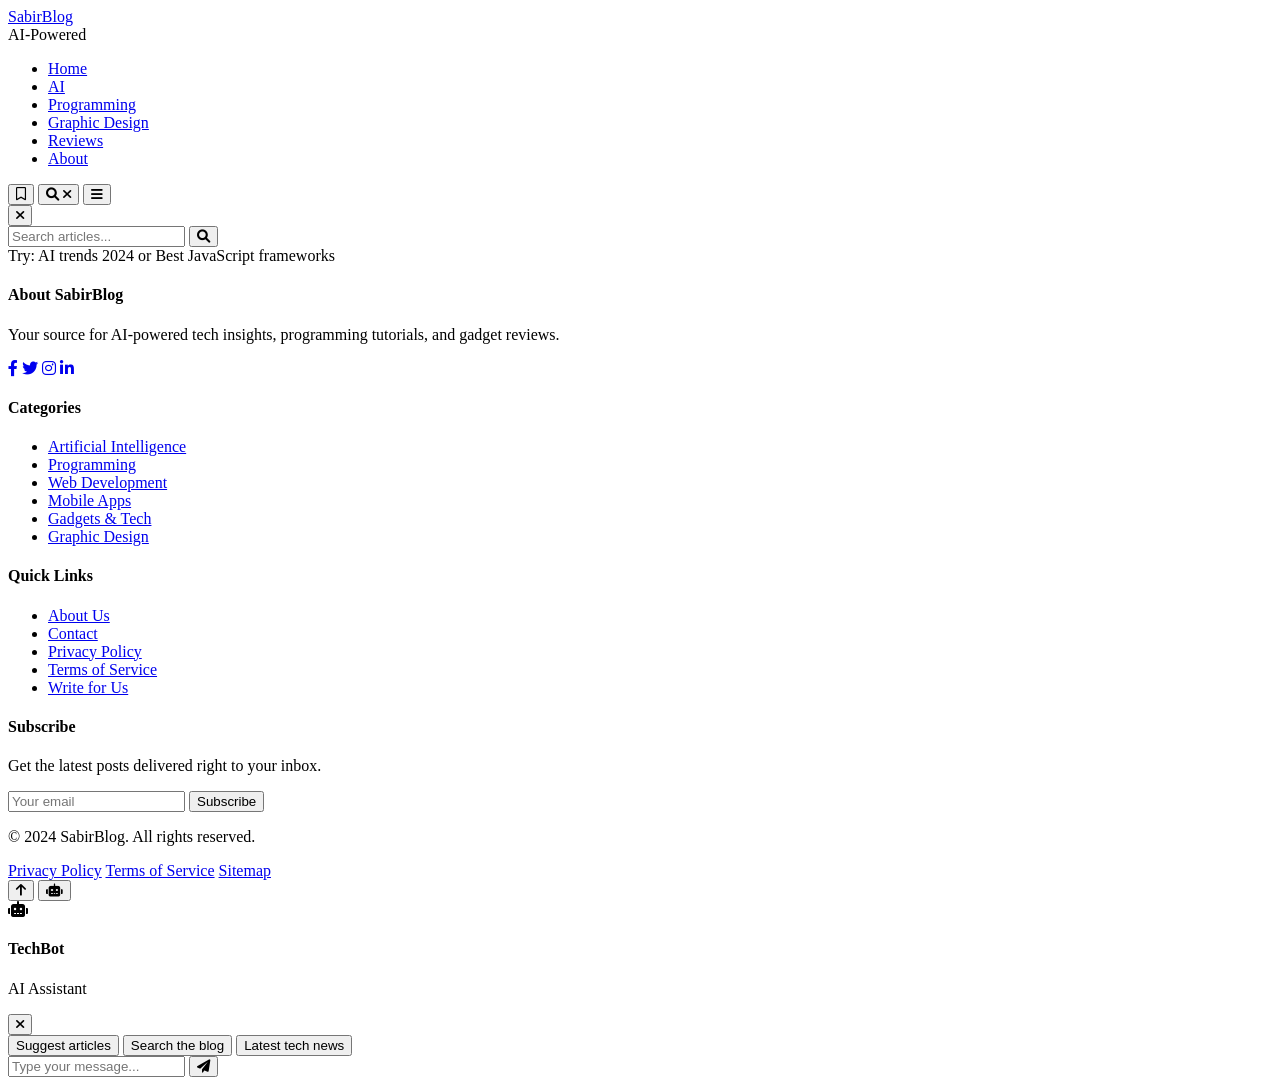
==== index.html @ 84fd4326 "Add files via upload" ====
<!DOCTYPE html>
<html lang="en">
<head>
    <meta charset="UTF-8">
    <meta name="viewport" content="width=device-width, initial-scale=1.0">
    <title>SabirBlog</title>
    <link rel="stylesheet" href="https://cdnjs.cloudflare.com/ajax/libs/font-awesome/6.0.0-beta3/css/all.min.css">
    <link rel="stylesheet" href="css/styles.css">
  <link rel="icon" type="image/x-icon" href="images/ai_image.png">
</head>
<body>
    <header class="header">
        <div class="container">
            <div class="logo-wrapper"> <!-- Container for blur effect -->
  <div class="logo">
    <a href="#home">SabirBlog</a>
    <div class="ai-badge">AI-Powered</div>
  </div>
</div>
            <nav class="main-nav">
                <ul>
                    <li><a href="#home" class="active">Home</a></li>
                    <li><a href="#category/AI">AI</a></li>
                    <li><a href="#category/Programming">Programming</a></li>
                    <li><a href="#category/Graphic Design">Graphic Design</a></li>
                    <li><a href="#category/Reviews">Reviews</a></li>
                    <li><a href="#about">About</a></li>
                </ul>
            </nav>
             <div class="header-actions">
                <button class="save-btn-header" aria-label="Saved Articles"><i class="far fa-bookmark"></i></button>
                <button class="search-btn" aria-label="Search">
                    <i class="fas fa-search icon-search"></i>
                    <i class="fas fa-times icon-close"></i>
                </button>
                <button class="menu-toggle" aria-label="Toggle menu"><i class="fas fa-bars"></i></button>
            </div>
        </div>
    </header>

    <div class="search-overlay">
        <button class="close-search" aria-label="Close search"><i class="fas fa-times"></i></button>
        <div class="container">
            <form class="search-form">
                <input type="text" placeholder="Search articles..." aria-label="Search articles">
                <button type="submit" aria-label="Submit search"><i class="fas fa-search"></i></button>
            </form>
            <div class="search-suggestions">
                Try: <span>AI trends 2024</span> or <span>Best JavaScript frameworks</span>
            </div>
            <div class="search-results-grid"></div>
        </div>
    </div>

    <main id="main-content">
        <!-- Dynamic content will be injected here -->
    </main>

    <footer class="footer">
        <div class="container">
            <div class="footer-grid">
                <div class="footer-col">
                    <h4>About SabirBlog</h4>
                    <p>Your source for AI-powered tech insights, programming tutorials, and gadget reviews.</p>
                    <div class="footer-social">
                        <a href="#" aria-label="Facebook"><i class="fab fa-facebook-f"></i></a>
                        <a href="#" aria-label="Twitter"><i class="fab fa-twitter"></i></a>
                        <a href="#" aria-label="Instagram"><i class="fab fa-instagram"></i></a>
                        <a href="#" aria-label="LinkedIn"><i class="fab fa-linkedin-in"></i></a>
                    </div>
                </div>
                <div class="footer-col">
                    <h4>Categories</h4>
                    <ul>
                        <li><a href="#category/Artificial Intelligence">Artificial Intelligence</a></li>
                        <li><a href="#category/Programming">Programming</a></li>
                        <li><a href="#category/Web Development">Web Development</a></li>
                        <li><a href="#category/Mobile Apps">Mobile Apps</a></li>
                        <li><a href="#category/Gadgets & Tech">Gadgets & Tech</a></li>
                        <li><a href="#category/Graphic Design">Graphic Design</a></li>
                    </ul>
                </div>
                <div class="footer-col">
                    <h4>Quick Links</h4>
                    <ul>
                        <li><a href="#about">About Us</a></li>
                        <li><a href="#contact">Contact</a></li>
                        <li><a href="#privacy">Privacy Policy</a></li>
                        <li><a href="#terms">Terms of Service</a></li>
                        <li><a href="#write">Write for Us</a></li>
                    </ul>
                </div>
                <div class="footer-col">
                    <h4>Subscribe</h4>
                    <p>Get the latest posts delivered right to your inbox.</p>
                    <form class="footer-newsletter">
                        <input type="email" placeholder="Your email" aria-label="Email for newsletter">
                        <button type="submit">Subscribe</button>
                    </form>
                </div>
            </div>
            <div class="footer-bottom">
                <p>&copy; 2024 SabirBlog. All rights reserved.</p>
                <div class="footer-links">
                    <a href="#privacy">Privacy Policy</a>
                    <a href="#terms">Terms of Service</a>
                    <a href="#sitemap">Sitemap</a>
                </div>
            </div>
        </div>
    </footer>

    <button class="scroll-top" aria-label="Scroll to top"><i class="fas fa-arrow-up"></i></button>

       <button class="chatbot-toggle" aria-label="Toggle chatbot">
        <i class="fas fa-robot"></i>
    </button>
    <div class="chatbot-widget">
        <div class="chatbot-header">
            <div class="chatbot-avatar"><i class="fas fa-robot"></i></div>
            <div class="chatbot-info">
                <h4>TechBot</h4>
                <p>AI Assistant</p>
            </div>
            <button class="chatbot-close" aria-label="Close chatbot">
                <i class="fas fa-times"></i>
            </button>
        </div>
        <div class="chatbot-messages"></div>
        <div class="quick-replies">
            <button class="quick-reply">Suggest articles</button>
            <button class="quick-reply">Search the blog</button>
            <button class="quick-reply">Latest tech news</button>
        </div>
        <div class="chatbot-input">
            <input type="text" placeholder="Type your message..." aria-label="Chatbot input">
            <button class="send-btn" aria-label="Send message">
                <i class="fas fa-paper-plane"></i>
            </button>
        </div>
    </div>

    <script src="js/chatbot.js"></script>
    <script src="js/posts.js"></script>
    <script src="js/regular.js"></script>
    <script src="js/script.js"></script>
    <script src="js/homepage.js"></script>
    <script src="js/homepage.js"></script>

</body>
</html>
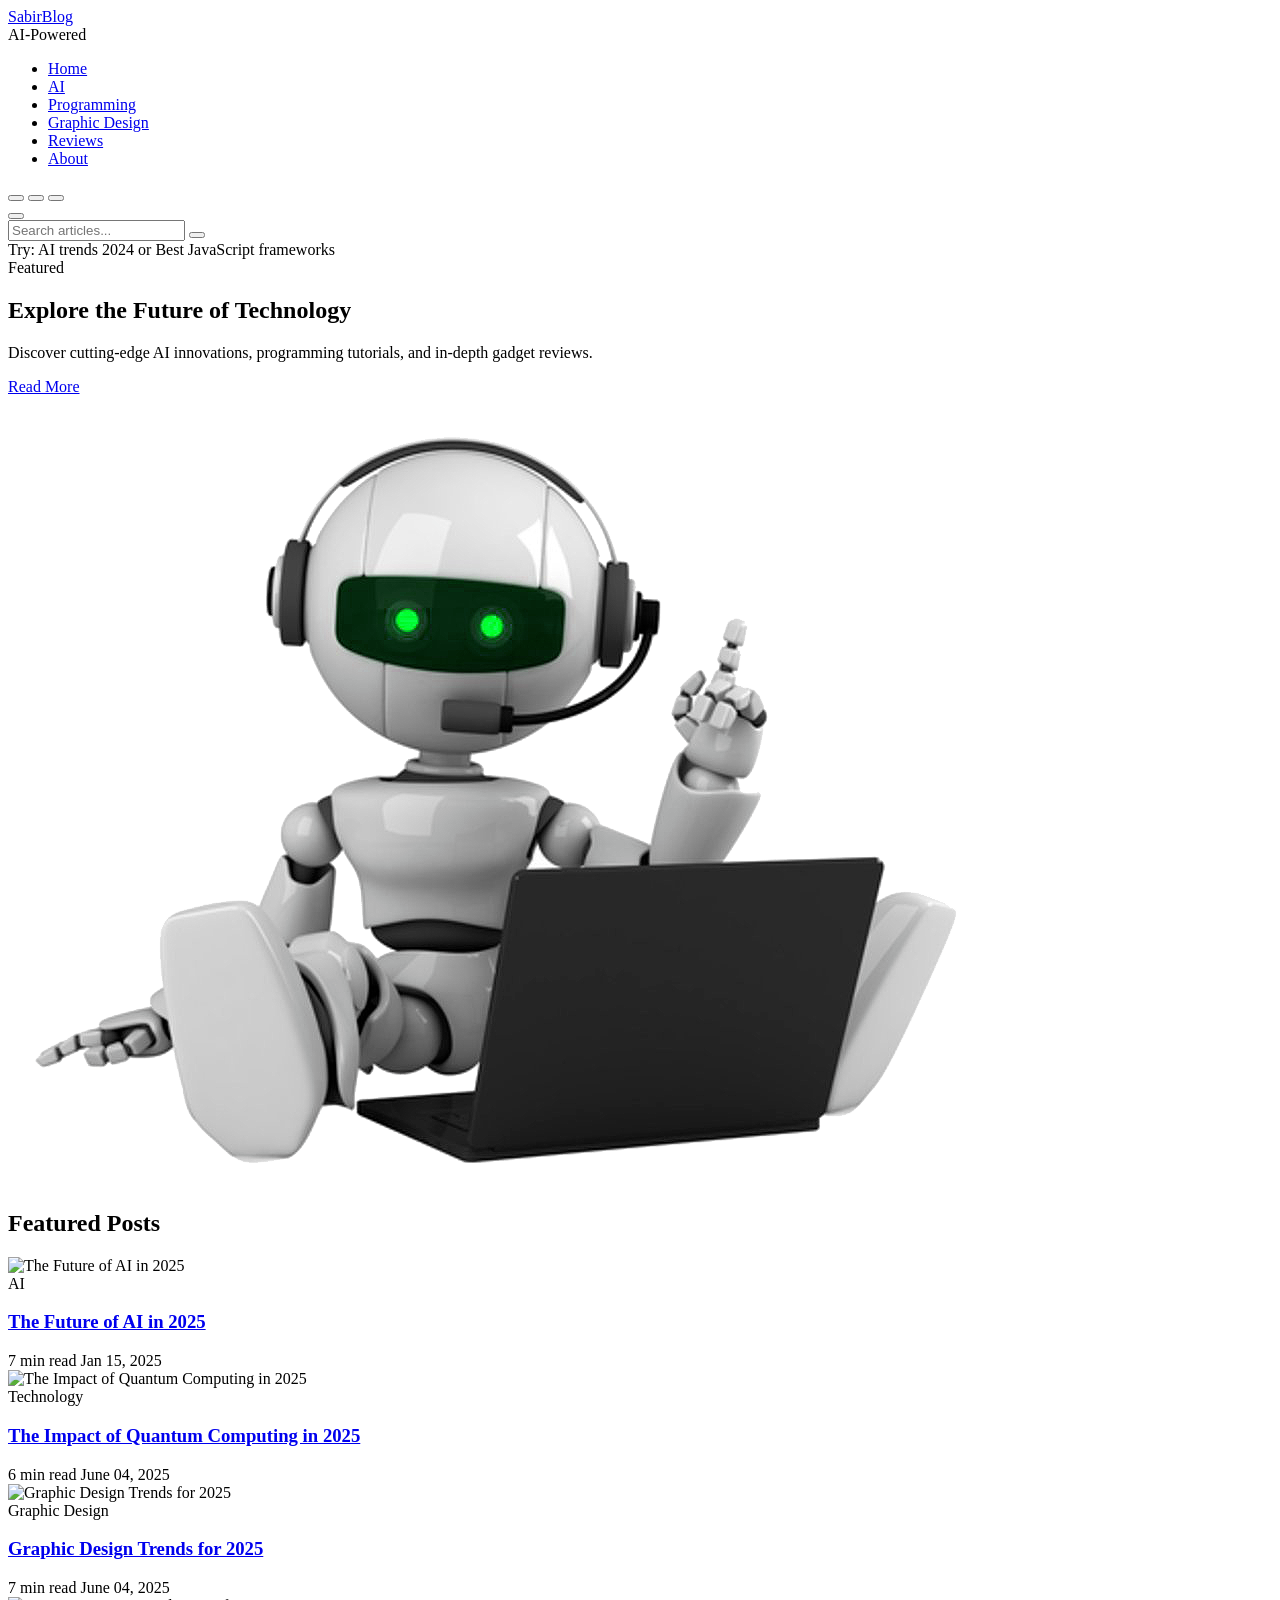
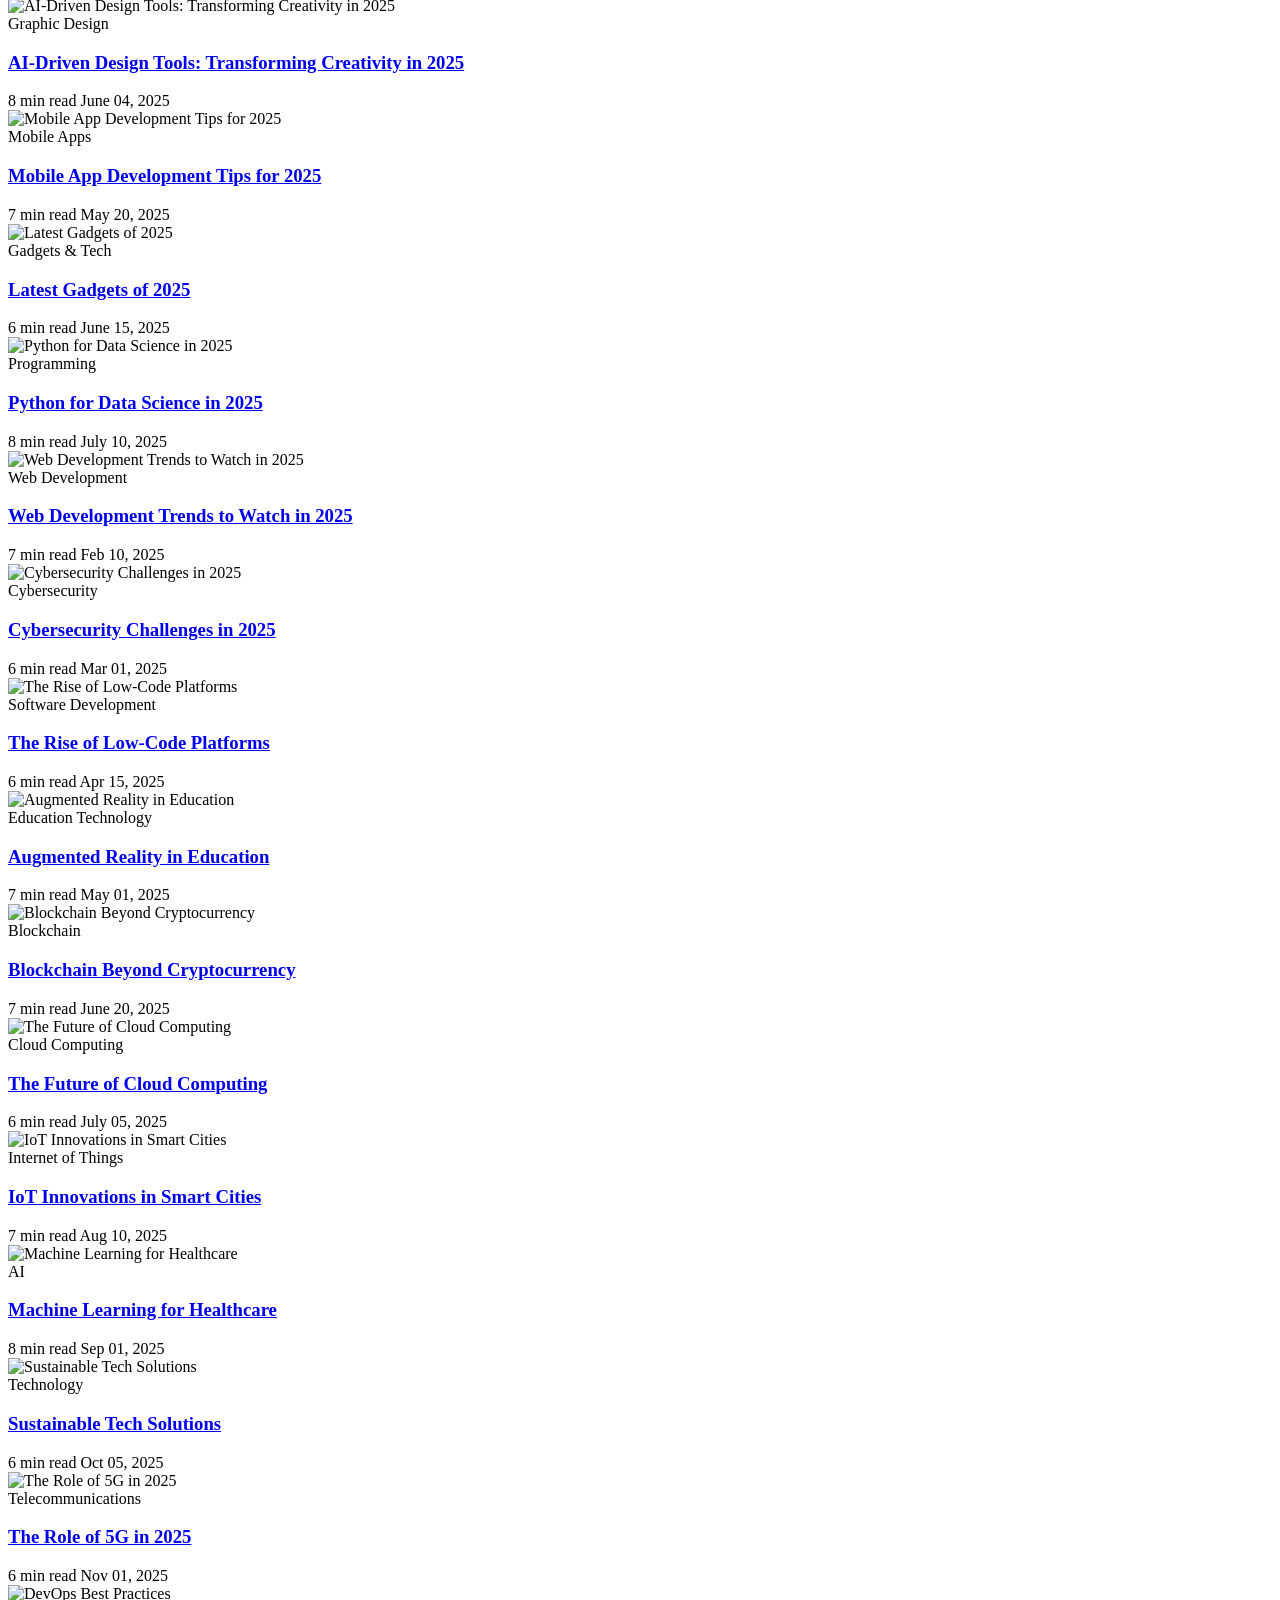
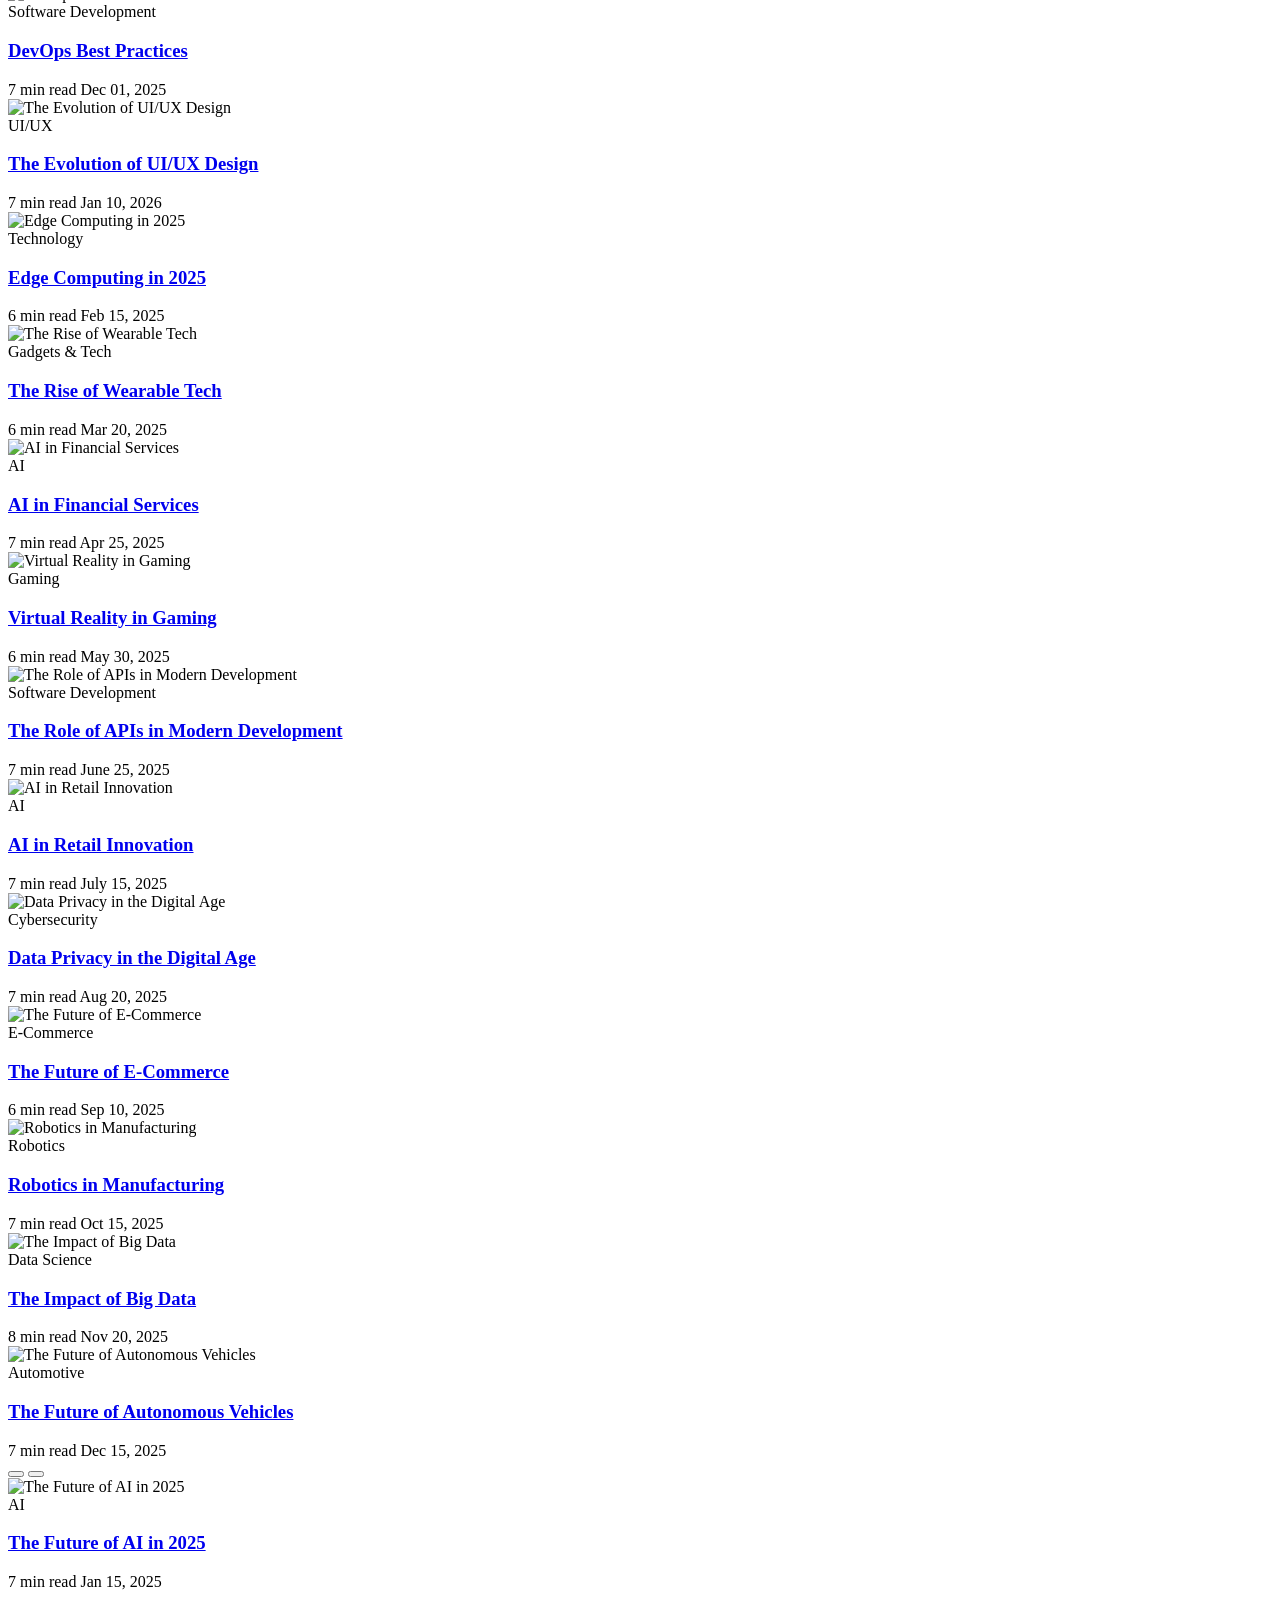
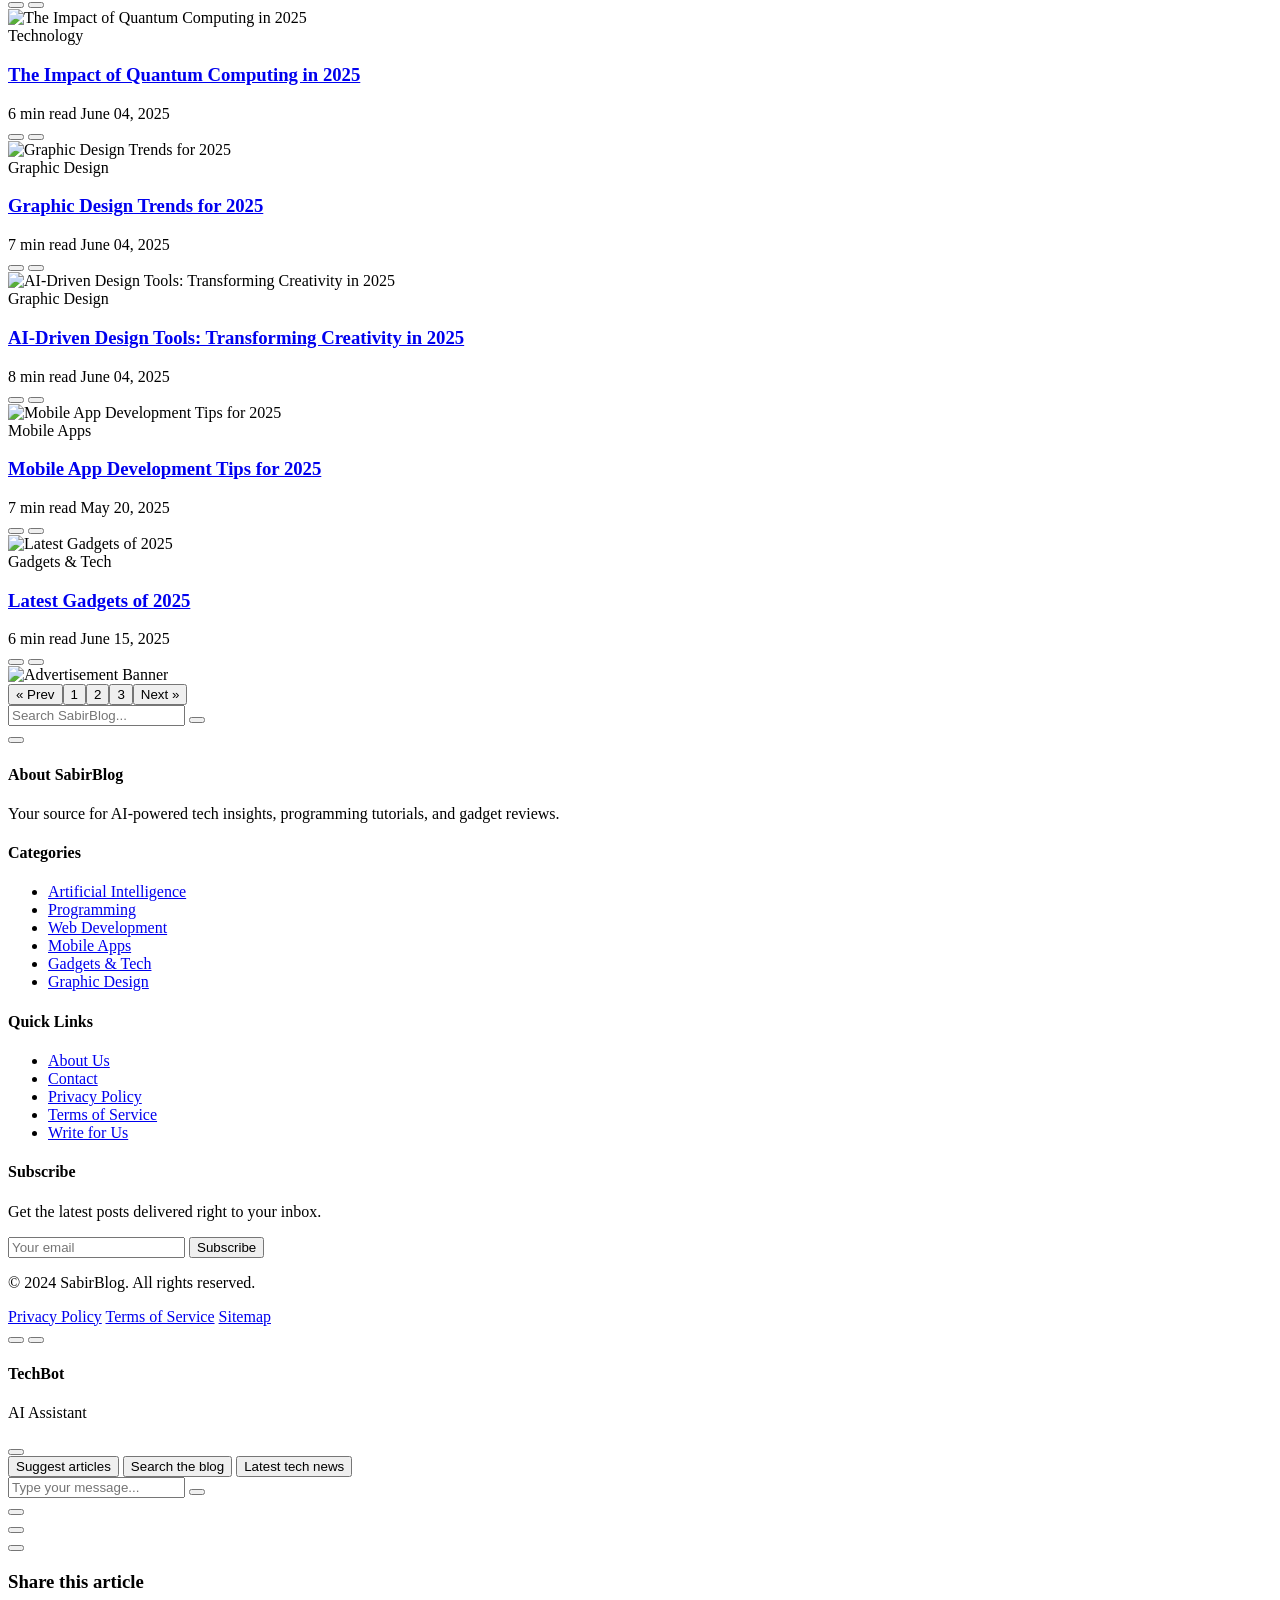
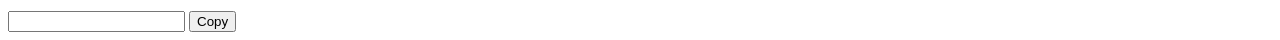
==== commit 38e77c4d: "Add files via upload" ====
--- a/index.html
+++ b/index.html
@@ -1,151 +1,177 @@
 <!DOCTYPE html>
 <html lang="en">
 <head>
-    <meta charset="UTF-8">
+  <meta charset="UTF-8">
     <meta name="viewport" content="width=device-width, initial-scale=1.0">
+    <meta name="description" content="SabirBlog offers AI-powered tech insights, programming tutorials, and gadget reviews.">
+    <meta name="keywords" content="AI, programming, tech, tutorials, reviews">
+    <meta property="og:title" content="SabirBlog - Tech Insights & Tutorials">
+    <meta property="og:description" content="Explore cutting-edge AI innovations, programming tutorials, and in-depth gadget reviews.">
+    <meta property="og:type" content="website">
+    <meta property="og:url" content="https://sabirblog.com">
+    <meta property="og:image" content="/images/ai_image.png">
     <title>SabirBlog</title>
-    <link rel="stylesheet" href="https://cdnjs.cloudflare.com/ajax/libs/font-awesome/6.0.0-beta3/css/all.min.css">
-    <link rel="stylesheet" href="css/styles.css">
-  <link rel="icon" type="image/x-icon" href="images/ai_image.png">
+    <link rel="preload" href="/styles.css" as="style">
+    <link rel="preload" href="/script.js" as="script">
+    <link rel="preload" href="/chatbot.js" as="script">
+    <link rel="stylesheet" href="/styles.css">
+    <link rel="icon" href="/favicon.ico" type="image/x-icon">
+    <link rel="manifest" href="/manifest.json">
+    <script src="https://kit.fontawesome.com/64d58efce2.js" crossorigin="anonymous" defer></script>
+    <script src="https://cdn.jsdelivr.net/npm/fuse.js@6.6.2"></script>
+    <script src="https://cdn.jsdelivr.net/npm/dompurify@3.1.6/dist/purify.min.js"></script>
+  <link rel="stylesheet" href="css/styles.css" />
+  <link rel="icon" type="image/x-icon" href="images/ai_image.png" />
 </head>
 <body>
-    <header class="header">
-        <div class="container">
-            <div class="logo-wrapper"> <!-- Container for blur effect -->
-  <div class="logo">
-    <a href="#home">SabirBlog</a>
-    <div class="ai-badge">AI-Powered</div>
+  <header class="header">
+    <div class="container">
+      <div class="logo-wrapper">
+        <div class="logo">
+          <a href="#home">SabirBlog</a>
+          <div class="ai-badge">AI-Powered</div>
+        </div>
+      </div>
+      <nav class="main-nav">
+        <ul>
+          <li><a href="#home" class="active">Home</a></li>
+          <li><a href="#category/AI">AI</a></li>
+          <li><a href="#category/Programming">Programming</a></li>
+          <li><a href="#category/Graphic Design">Graphic Design</a></li>
+          <li><a href="#category/Reviews">Reviews</a></li>
+          <li><a href="#about">About</a></li>
+        </ul>
+      </nav>
+      <div class="header-actions">
+        <button class="save-btn-header" aria-label="Saved Articles">
+          <i class="far fa-bookmark"></i>
+        </button>
+        <button class="search-btn" aria-label="Search">
+          <i class="fas fa-search icon-search"></i>
+          <i class="fas fa-times icon-close"></i>
+        </button>
+        <button class="menu-toggle" aria-label="Toggle menu">
+          <i class="fas fa-bars"></i>
+        </button>
+      </div>
+    </div>
+  </header>
+
+  <div class="search-overlay">
+    <button class="close-search" aria-label="Close search">
+      <i class="fas fa-times"></i>
+    </button>
+    <div class="container">
+      <form class="search-form">
+        <input type="text" placeholder="Search articles..." aria-label="Search articles" />
+        <button type="submit" aria-label="Submit search">
+          <i class="fas fa-search"></i>
+        </button>
+      </form>
+      <div class="search-suggestions">
+        Try: <span>AI trends 2024</span> or <span>Best JavaScript frameworks</span>
+      </div>
+      <div class="search-results-grid"></div>
+    </div>
   </div>
-</div>
-            <nav class="main-nav">
-                <ul>
-                    <li><a href="#home" class="active">Home</a></li>
-                    <li><a href="#category/AI">AI</a></li>
-                    <li><a href="#category/Programming">Programming</a></li>
-                    <li><a href="#category/Graphic Design">Graphic Design</a></li>
-                    <li><a href="#category/Reviews">Reviews</a></li>
-                    <li><a href="#about">About</a></li>
-                </ul>
-            </nav>
-             <div class="header-actions">
-                <button class="save-btn-header" aria-label="Saved Articles"><i class="far fa-bookmark"></i></button>
-                <button class="search-btn" aria-label="Search">
-                    <i class="fas fa-search icon-search"></i>
-                    <i class="fas fa-times icon-close"></i>
-                </button>
-                <button class="menu-toggle" aria-label="Toggle menu"><i class="fas fa-bars"></i></button>
-            </div>
+
+  <main id="main-content">
+    <!-- Dynamic content will be injected here -->
+  </main>
+
+  <footer class="footer">
+    <div class="container">
+      <div class="footer-grid">
+        <div class="footer-col">
+          <h4>About SabirBlog</h4>
+          <p>
+            Your source for AI-powered tech insights, programming tutorials, and gadget reviews.
+          </p>
+          <div class="footer-social">
+            <a href="#" aria-label="Facebook"><i class="fab fa-facebook-f"></i></a>
+            <a href="#" aria-label="Twitter"><i class="fab fa-twitter"></i></a>
+            <a href="#" aria-label="Instagram"><i class="fab fa-instagram"></i></a>
+            <a href="#" aria-label="LinkedIn"><i class="fab fa-linkedin-in"></i></a>
+          </div>
         </div>
-    </header>
+        <div class="footer-col">
+          <h4>Categories</h4>
+          <ul>
+            <li><a href="#category/Artificial Intelligence">Artificial Intelligence</a></li>
+            <li><a href="#category/Programming">Programming</a></li>
+            <li><a href="#category/Web Development">Web Development</a></li>
+            <li><a href="#category/Mobile Apps">Mobile Apps</a></li>
+            <li><a href="#category/Gadgets & Tech">Gadgets & Tech</a></li>
+            <li><a href="#category/Graphic Design">Graphic Design</a></li>
+          </ul>
+        </div>
+        <div class="footer-col">
+          <h4>Quick Links</h4>
+          <ul>
+            <li><a href="#about">About Us</a></li>
+            <li><a href="#contact">Contact</a></li>
+            <li><a href="#privacy">Privacy Policy</a></li>
+            <li><a href="#terms">Terms of Service</a></li>
+            <li><a href="#write">Write for Us</a></li>
+          </ul>
+        </div>
+        <div class="footer-col">
+          <h4>Subscribe</h4>
+          <p>Get the latest posts delivered right to your inbox.</p>
+          <form class="footer-newsletter">
+            <input type="email" placeholder="Your email" aria-label="Email for newsletter" />
+            <button type="submit">Subscribe</button>
+          </form>
+        </div>
+      </div>
+      <div class="footer-bottom">
+        <p>&copy; 2024 SabirBlog. All rights reserved.</p>
+        <div class="footer-links">
+          <a href="#privacy">Privacy Policy</a>
+          <a href="#terms">Terms of Service</a>
+          <a href="#sitemap">Sitemap</a>
+        </div>
+      </div>
+    </div>
+  </footer>
 
-    <div class="search-overlay">
-        <button class="close-search" aria-label="Close search"><i class="fas fa-times"></i></button>
-        <div class="container">
-            <form class="search-form">
-                <input type="text" placeholder="Search articles..." aria-label="Search articles">
-                <button type="submit" aria-label="Submit search"><i class="fas fa-search"></i></button>
-            </form>
-            <div class="search-suggestions">
-                Try: <span>AI trends 2024</span> or <span>Best JavaScript frameworks</span>
-            </div>
-            <div class="search-results-grid"></div>
-        </div>
+  <button class="scroll-top" aria-label="Scroll to top">
+    <i class="fas fa-arrow-up"></i>
+  </button>
+
+  <button class="chatbot-toggle" aria-label="Toggle chatbot">
+    <i class="fas fa-robot"></i>
+  </button>
+
+  <div class="chatbot-widget">
+    <div class="chatbot-header">
+      <div class="chatbot-avatar"><i class="fas fa-robot"></i></div>
+      <div class="chatbot-info">
+        <h4>TechBot</h4>
+        <p>AI Assistant</p>
+      </div>
+      <button class="chatbot-close" aria-label="Close chatbot">
+        <i class="fas fa-times"></i>
+      </button>
     </div>
-
-    <main id="main-content">
-        <!-- Dynamic content will be injected here -->
-    </main>
-
-    <footer class="footer">
-        <div class="container">
-            <div class="footer-grid">
-                <div class="footer-col">
-                    <h4>About SabirBlog</h4>
-                    <p>Your source for AI-powered tech insights, programming tutorials, and gadget reviews.</p>
-                    <div class="footer-social">
-                        <a href="#" aria-label="Facebook"><i class="fab fa-facebook-f"></i></a>
-                        <a href="#" aria-label="Twitter"><i class="fab fa-twitter"></i></a>
-                        <a href="#" aria-label="Instagram"><i class="fab fa-instagram"></i></a>
-                        <a href="#" aria-label="LinkedIn"><i class="fab fa-linkedin-in"></i></a>
-                    </div>
-                </div>
-                <div class="footer-col">
-                    <h4>Categories</h4>
-                    <ul>
-                        <li><a href="#category/Artificial Intelligence">Artificial Intelligence</a></li>
-                        <li><a href="#category/Programming">Programming</a></li>
-                        <li><a href="#category/Web Development">Web Development</a></li>
-                        <li><a href="#category/Mobile Apps">Mobile Apps</a></li>
-                        <li><a href="#category/Gadgets & Tech">Gadgets & Tech</a></li>
-                        <li><a href="#category/Graphic Design">Graphic Design</a></li>
-                    </ul>
-                </div>
-                <div class="footer-col">
-                    <h4>Quick Links</h4>
-                    <ul>
-                        <li><a href="#about">About Us</a></li>
-                        <li><a href="#contact">Contact</a></li>
-                        <li><a href="#privacy">Privacy Policy</a></li>
-                        <li><a href="#terms">Terms of Service</a></li>
-                        <li><a href="#write">Write for Us</a></li>
-                    </ul>
-                </div>
-                <div class="footer-col">
-                    <h4>Subscribe</h4>
-                    <p>Get the latest posts delivered right to your inbox.</p>
-                    <form class="footer-newsletter">
-                        <input type="email" placeholder="Your email" aria-label="Email for newsletter">
-                        <button type="submit">Subscribe</button>
-                    </form>
-                </div>
-            </div>
-            <div class="footer-bottom">
-                <p>&copy; 2024 SabirBlog. All rights reserved.</p>
-                <div class="footer-links">
-                    <a href="#privacy">Privacy Policy</a>
-                    <a href="#terms">Terms of Service</a>
-                    <a href="#sitemap">Sitemap</a>
-                </div>
-            </div>
-        </div>
-    </footer>
-
-    <button class="scroll-top" aria-label="Scroll to top"><i class="fas fa-arrow-up"></i></button>
-
-       <button class="chatbot-toggle" aria-label="Toggle chatbot">
-        <i class="fas fa-robot"></i>
-    </button>
-    <div class="chatbot-widget">
-        <div class="chatbot-header">
-            <div class="chatbot-avatar"><i class="fas fa-robot"></i></div>
-            <div class="chatbot-info">
-                <h4>TechBot</h4>
-                <p>AI Assistant</p>
-            </div>
-            <button class="chatbot-close" aria-label="Close chatbot">
-                <i class="fas fa-times"></i>
-            </button>
-        </div>
-        <div class="chatbot-messages"></div>
-        <div class="quick-replies">
-            <button class="quick-reply">Suggest articles</button>
-            <button class="quick-reply">Search the blog</button>
-            <button class="quick-reply">Latest tech news</button>
-        </div>
-        <div class="chatbot-input">
-            <input type="text" placeholder="Type your message..." aria-label="Chatbot input">
-            <button class="send-btn" aria-label="Send message">
-                <i class="fas fa-paper-plane"></i>
-            </button>
-        </div>
+    <div class="chatbot-messages"></div>
+    <div class="quick-replies">
+      <button class="quick-reply">Suggest articles</button>
+      <button class="quick-reply">Search the blog</button>
+      <button class="quick-reply">Latest tech news</button>
     </div>
-
-    <script src="js/chatbot.js"></script>
-    <script src="js/posts.js"></script>
-    <script src="js/regular.js"></script>
-    <script src="js/script.js"></script>
-    <script src="js/homepage.js"></script>
-    <script src="js/homepage.js"></script>
-
+    <div class="chatbot-input">
+      <input type="text" placeholder="Type your message..." aria-label="Chatbot input" />
+      <button class="send-btn" aria-label="Send message">
+        <i class="fas fa-paper-plane"></i>
+      </button>
+    </div>
+  </div>
+  <script src="https://kit.fontawesome.com/6726f858d4.js" crossorigin="anonymous"></script>
+  <script src="js/chatbot.js"></script>
+  <script src="js/posts.js"></script>
+  <script src="js/script.js"></script>
+  <script src="js/gesture.js"></script>
+  <div class="nav-backdrop"></div>
 </body>
-</html>+</html>
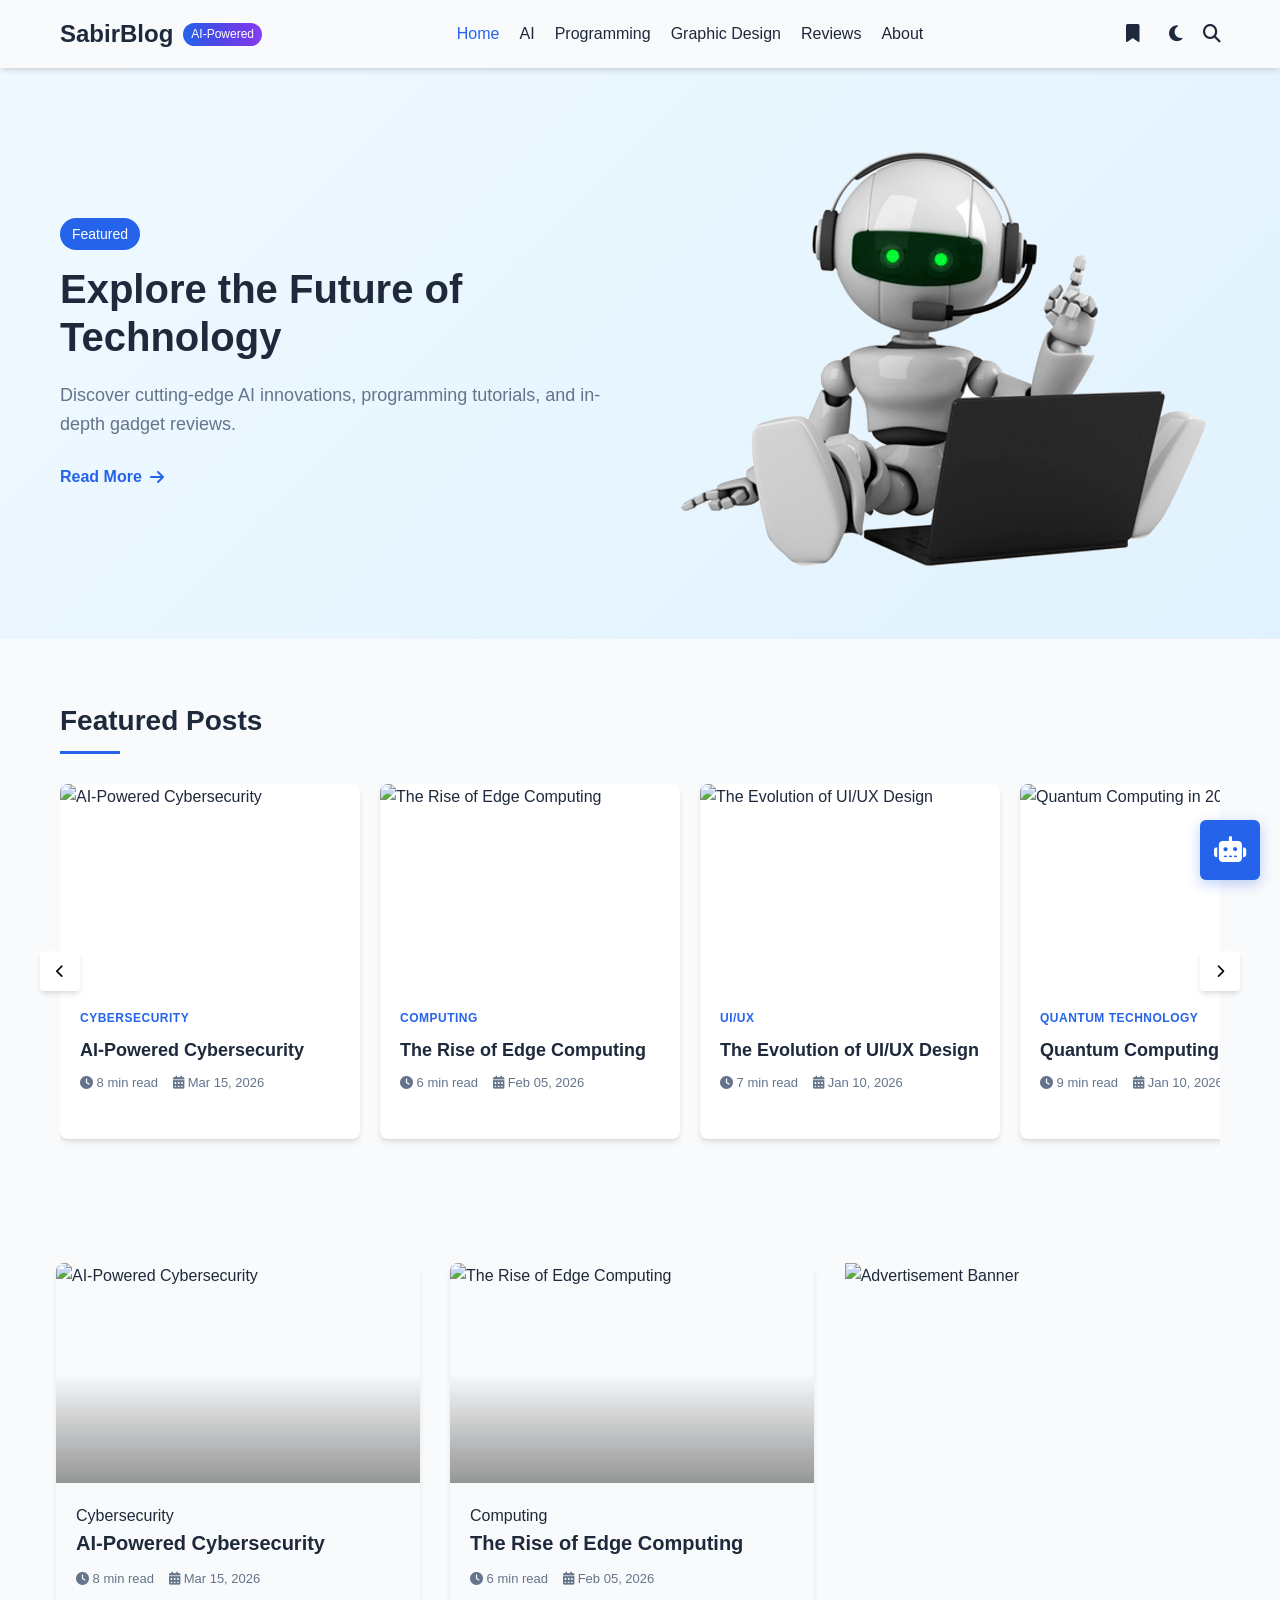
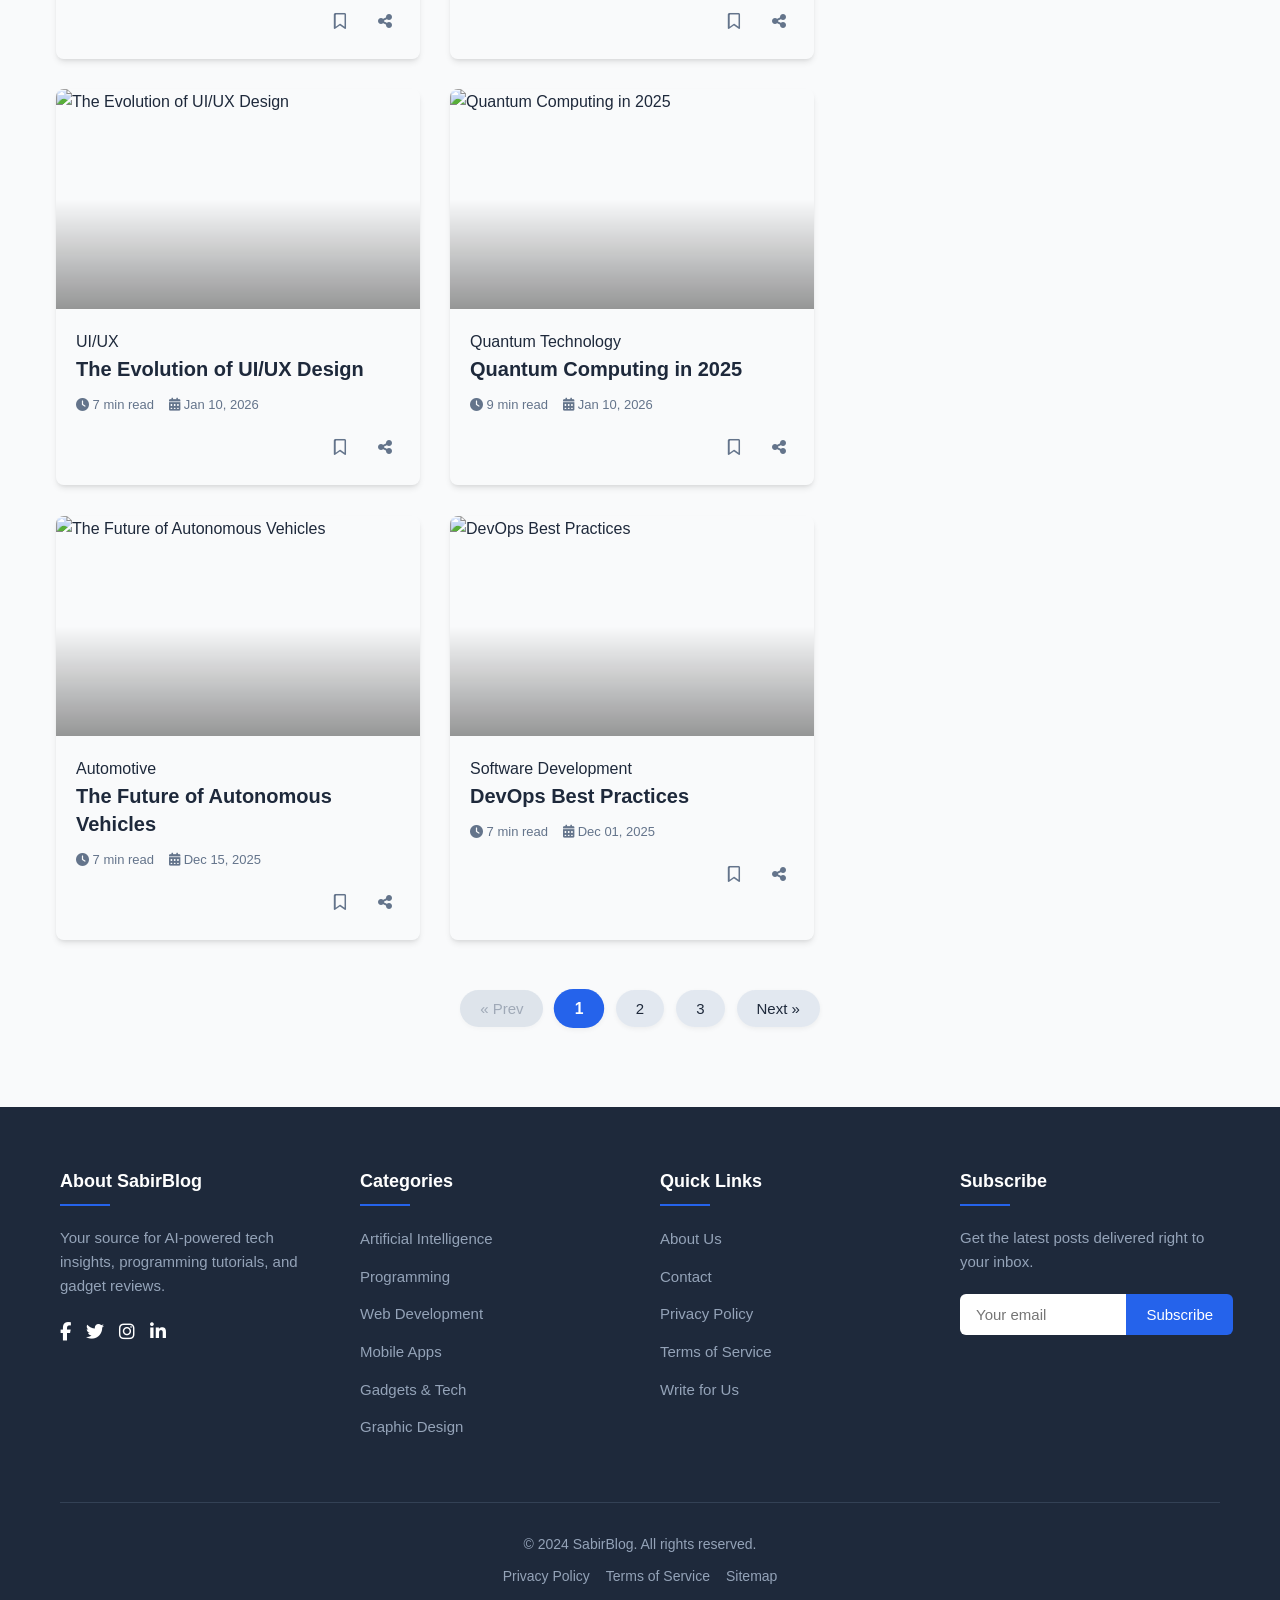
==== commit 597583ba: "Add files via upload" ====
--- a/index.html
+++ b/index.html
@@ -7,14 +7,14 @@
     <meta name="keywords" content="AI, programming, tech, tutorials, reviews">
     <meta property="og:title" content="SabirBlog - Tech Insights & Tutorials">
     <meta property="og:description" content="Explore cutting-edge AI innovations, programming tutorials, and in-depth gadget reviews.">
+      <link rel="stylesheet" href="https://cdnjs.cloudflare.com/ajax/libs/font-awesome/6.4.0/css/all.min.css">
     <meta property="og:type" content="website">
     <meta property="og:url" content="https://sabirblog.com">
     <meta property="og:image" content="/images/ai_image.png">
     <title>SabirBlog</title>
-    <link rel="preload" href="/styles.css" as="style">
-    <link rel="preload" href="/script.js" as="script">
-    <link rel="preload" href="/chatbot.js" as="script">
-    <link rel="stylesheet" href="/styles.css">
+    <link rel="preload" href="css/chatbot.css" as="script">
+    <link rel="preload" href="css/styles.css" as="script">
+    <link rel="stylesheet" href="css/dark-theme.css">
     <link rel="icon" href="/favicon.ico" type="image/x-icon">
     <link rel="manifest" href="/manifest.json">
     <script src="https://kit.fontawesome.com/64d58efce2.js" crossorigin="anonymous" defer></script>
@@ -43,18 +43,25 @@
         </ul>
       </nav>
       <div class="header-actions">
-        <button class="save-btn-header" aria-label="Saved Articles">
-          <i class="far fa-bookmark"></i>
-        </button>
-        <button class="search-btn" aria-label="Search">
-          <i class="fas fa-search icon-search"></i>
-          <i class="fas fa-times icon-close"></i>
-        </button>
-        <button class="menu-toggle" aria-label="Toggle menu">
-          <i class="fas fa-bars"></i>
-        </button>
-      </div>
-    </div>
+    <button class="save-btn-header" aria-label="Saved Articles">
+        <i class="fas fa-bookmark"></i>
+        <span class="save-badge" data-count="0"></span>
+    </button>
+    <head>
+<body>
+  <button class="theme-toggle" aria-label="Toggle Theme">
+    <i class="fas fa-moon dark-icon"></i>
+    <i class="fas fa-sun light-icon" style="display: none;"></i>
+  </button>
+    <button class="search-btn" aria-label="Search">
+        <i class="fas fa-search"></i>
+        <i class="fas fa-times"></i>
+    </button>
+    <button class="menu-toggle" aria-label="Menu">
+        <i class="fas fa-bars icon-menu"></i>
+        <i class="fas fa-times icon-close"></i>
+    </button>
+</div>
   </header>
 
   <div class="search-overlay">
@@ -169,9 +176,16 @@
   </div>
   <script src="https://kit.fontawesome.com/6726f858d4.js" crossorigin="anonymous"></script>
   <script src="js/chatbot.js"></script>
+  <script src="js/dark-theme.js"></script>
   <script src="js/posts.js"></script>
   <script src="js/script.js"></script>
-  <script src="js/gesture.js"></script>
+  <!-- <script src="js/overlays.js"></script> -->
+  <!-- <script src="js/gesture.js"></script>
+  <script src="js/"></script>
+  <script src="js/search.js"></script>
+  <script src="js/future-post.js"></script> -->
+
+
   <div class="nav-backdrop"></div>
 </body>
 </html>
--- a/css/styles.css
+++ b/css/styles.css
@@ -0,0 +1,2096 @@
+/* Base Styles */
+:root {
+    --primary-color: #2563eb;
+    --primary-hover: #1d4ed8;
+    --secondary-color: #4f46e5;
+    --dark-color: #1e293b;
+    --light-color: #f8fafc;
+    --gray-color: #64748b;
+    --light-gray: #e2e8f0;
+    --success-color: #10b981;
+    --warning-color: #f59e0b;
+    --danger-color: #ef4444;
+    --border-radius: 8px;
+    --box-shadow: 0 4px 6px -1px rgba(0, 0, 0, 0.1), 0 2px 4px -1px rgba(0, 0, 0, 0.06);
+    --transition: all 0.3s ease;
+}
+
+* {
+    margin: 0;
+    padding: 0;
+    box-sizing: border-box;
+}
+
+body {
+    font-family: 'Inter', -apple-system, BlinkMacSystemFont, 'Segoe UI', Roboto, Oxygen, Ubuntu, Cantarell, sans-serif;
+    line-height: 1.6;
+    color: var(--dark-color);
+    background-color: #f9fafb;
+}
+
+.container {
+    width: 100%;
+    max-width: 1200px;
+    margin: 0 auto;
+    padding: 0 20px;
+}
+
+a {
+    text-decoration: none;
+    color: inherit;
+}
+
+ul {
+    list-style: none;
+}
+
+img {
+    max-width: 100%;
+    height: auto;
+    display: block;
+}
+
+.btn {
+    display: inline-block;
+    padding: 10px 20px;
+    background-color: var(--primary-color);
+    color: white;
+    border: none;
+    border-radius: var(--border-radius);
+    cursor: pointer;
+    transition: var(--transition);
+    font-weight: 500;
+}
+
+.btn:hover {
+    background-color: var(--primary-hover);
+    transform: translateY(-2px);
+}
+
+/* Header Styles */
+.header {
+    background-color: var(--light-color);
+    box-shadow: var(--box-shadow);
+    position: sticky;
+    top: 0;
+    z-index: 10000;
+    padding: 15px 0;
+}
+
+.header .container {
+    display: flex;
+    justify-content: space-between;
+    align-items: center;
+}
+
+.logo {
+    display: flex;
+    align-items: center;
+    gap: 10px;
+}
+
+.logo a {
+    font-size: 24px;
+    font-weight: 700;
+    color: var(--dark-color);
+}
+
+.ai-badge {
+    background: linear-gradient(90deg, #2563EB, #4F46E5, #7C3AED, #A855F7, #bc30d8, #b946ef, #6546ef, #4649ef, #1e59b9, #2563EB);
+    background-size: 400% 100%;
+    color: white;
+    font-size: 12px;
+    padding: 2px 8px;
+    border-radius: 20px;
+    font-weight: 500;
+    animation: premiumFlow 30s cubic-bezier(0.25, 0.1, 0.25, 1) infinite;
+    user-select: none;
+}
+
+@keyframes premiumFlow {
+    0% { background-position: 0% 50%; }
+    50% { background-position: 200% 50%; }
+    100% { background-position: 0% 50%; }
+}
+
+.main-nav ul {
+    display: flex;
+    gap: 20px;
+    list-style: none;
+    margin: 0;
+    padding: 0;
+}
+
+.main-nav a {
+    font-weight: 500;
+    color: var(--dark-color);
+    text-decoration: none;
+    padding: 8px 0;
+    position: relative;
+    transition: color 0.25s ease;
+    font-size: 16px;
+}
+
+.main-nav a:hover,
+.main-nav a.active {
+    color: var(--primary-color);
+}
+
+.main-nav a::after {
+    content: '';
+    position: absolute;
+    bottom: 0;
+    left: 0;
+    height: 2px;
+    width: 100%;
+    background-color: transparent;
+    transition: background-color 0.25s ease;
+    border-radius: 1px;
+}
+
+.main-nav a:hover::after,
+.main-nav a.active::after {
+    background-color: var(--primary-motor);
+}
+
+.header-actions {
+    display: flex;
+    gap: 15px;
+    align-items: center;
+}
+
+.theme-toggle,
+.save-btn-header,
+.menu-toggle,
+.search-btn {
+    display: flex;
+    align-items: center;
+    justify-content: center;
+    background: none;
+    border: none;
+    font-size: 18px;
+    color: var(--dark-color);
+    cursor: pointer;
+    transition: color 0.25s ease, transform 0.2s ease;
+    padding: 6px;
+    border-radius: 4px;
+    position: relative;
+}
+
+.save-btn-header:hover,
+.menu-toggle:hover,
+.theme-toggle:hover,
+.search-btn:hover {
+    color: var(--primary-color);
+}
+
+.search-btn .fa-search,
+.search-btn .fa-times {
+    transition: opacity 0.3s ease, transform 0.3s ease;
+    position: absolute;
+}
+
+.search-btn .fa-search {
+    opacity: 1;
+    transform: rotate(0deg) scale(1);
+}
+
+.search-btn .fa-times {
+    opacity: 0;
+    transform: rotate(90deg) scale(0.6);
+}
+
+.search-btn.active .fa-search {
+    opacity: 0;
+    transform: rotate(-90deg) scale(0.6);
+}
+
+.search-btn.active .fa-times {
+    opacity: 1;
+    transform: rotate(0deg) scale(1);
+}
+
+/* Search Overlay Styles */
+.search-overlay {
+    position: fixed;
+    inset: 0;
+    background: linear-gradient(135deg, var(--light-color) 0%, #d4eeff 100%);
+    z-index: 10001;
+    display: flex;
+    flex-direction: column;
+    align-items: center;
+    padding: 24px;
+    opacity: 0;
+    visibility: hidden;
+    transform: translateY(-20px);
+    transition: opacity 0.4s ease, transform 0.4s ease, visibility 0.4s ease;
+    backdrop-filter: blur(4px);
+}
+
+.search-overlay.active {
+    opacity: 1;
+    visibility: visible;
+    transform: translateY(0);
+}
+
+.search-form {
+    width: 100%;
+    max-width: 700px;
+    position: relative;
+    margin: 50px 0 24px;
+    display: flex;
+    align-items: center;
+    background: white;
+    border-radius: 12px;
+    box-shadow: var(--box-shadow);
+    overflow: hidden;
+}
+
+.search-form input {
+    width: 100%;
+    padding: 14px 50px 14px 20px;
+    font-size: 1.1rem;
+    line-height: 1.3;
+    background: #f2f8ff;
+    box-shadow: 0 0 12px rgba(37, 99, 235, 0.6);
+    border: none;
+    color: var(--dark-color);
+    transition: all 0.3s ease-in-out;
+    font-family: var(--font-family, -apple-system, BlinkMacSystemFont, 'Segoe UI', Roboto, sans-serif);
+    outline: none;
+    appearance: none;
+}
+
+.search-form input:hover,
+.search-form input:focus {
+    background: transparent;
+    transition: all 0.2s ease-in-out;
+}
+
+.search-form input:disabled {
+    background-color: var(--disabled-bg, #f3f4f6);
+    color: var(--disabled-color, #9ca3af);
+    cursor: not-allowed;
+}
+
+.search-form button {
+    position: absolute;
+    right: 12px;
+    top: 50%;
+    transform: translateY(-50%);
+    background: none;
+    border: none;
+    font-size: 20px;
+    color: var(--gray-color);
+    cursor: pointer;
+    transition: color 0.25s ease, transform 0.2s ease;
+}
+
+.search-form button:hover {
+    color: var(--primary-color);
+}
+
+.close-search {
+    position: absolute;
+    top: 24px;
+    right: 24px;
+    background: none;
+    border: none;
+    font-size: 24px;
+    color: var(--gray-color);
+    cursor: pointer;
+    transition: color 0.25s ease, transform 0.2s ease;
+    z-index: 10002;
+}
+
+.close-search:hover {
+    color: var(--dark-color);
+    transform: scale(1.1);
+}
+
+.search-suggestions {
+    margin-bottom: 24px;
+    font-size: 15px;
+    color: var(--gray-color);
+    text-align: center;
+    display: flex;
+    flex-wrap: wrap;
+    gap: 10px;
+    justify-content: center;
+}
+
+.search-suggestions span {
+    color: var(--primary-color);
+    cursor: pointer;
+    text-decoration: none;
+    background: rgba(37, 99, 235, 0.1);
+    padding: 6px 12px;
+    border-radius: 16px;
+    transition: background 0.25s ease, transform 0.2s ease;
+}
+
+.search-suggestions span:hover {
+    background: rgba(37, 99, 235, 0.2);
+    transform: translateY(-2px);
+}
+
+.search-results-grid {
+    display: grid;
+    grid-template-columns: repeat(auto-fill, minmax(clamp(300px, 32vw, 340px), 1fr));
+    gap: clamp(1.5rem, 3.5vw, 2rem);
+    width: 100%;
+    max-width: 1280px;
+    padding: 0 12px 40px;
+    overflow-y: auto;
+    max-height: calc(100vh - 200px);
+    scrollbar-width: thin;
+    scrollbar-color: var(--primary-color) var(--light-gray);
+}
+
+.search-results-grid::-webkit-scrollbar {
+    width: 10px;
+}
+
+.search-results-grid::-webkit-scrollbar-track {
+    background: var(--light-gray);
+    border-radius: 12px;
+}
+
+.search-results-grid::-webkit-scrollbar-thumb {
+    background: var(--primary-color);
+    border-radius: 12px;
+    transition: background 0.2s ease;
+}
+
+.search-results-grid::-webkit-scrollbar-thumb:hover {
+    background: var(--primary-hover);
+}
+
+.search-results-grid .article-card {
+    background-color: #fff;
+    border-radius: calc(var(--border-radius) + 4px);
+    box-shadow: var(--box-shadow);
+    overflow: hidden;
+    transition: transform 0.3s ease, box-shadow 0.3s ease;
+    position: relative;
+}
+
+.search-results-grid .article-card:hover {
+    transform: translateY(-8px);
+    box-shadow: 0 16px 32px rgba(0, 0, 0, 0.2);
+}
+
+.search-results-grid .article-image img {
+    width: 100%;
+    height: 240px;
+    object-fit: cover;
+    transition: transform 0.4s ease;
+}
+
+.search-results-grid .article-card:hover .article-image img {
+    transform: scale(1.03);
+}
+
+.search-results-grid .article-content {
+    padding: clamp(1.25rem, 2.5vw, 1.5rem);
+}
+
+.search-results-grid .article-content h3 {
+    font-size: clamp(1.25rem, 2.8vw, 1.375rem);
+    margin-bottom: 0.875rem;
+    line-height: 1.4;
+    font-weight: 700;
+    color: var(--dark-color);
+    text-align: left;
+}
+
+.search-results-grid .article-content .category {
+    font-size: 13px;
+    color: var(--primary-color);
+    margin-bottom: 10px;
+    display: inline-block;
+    text-transform: uppercase;
+    font-weight: 600;
+    background: rgba(37, 99, 235, 0.1);
+    padding: 4px 10px;
+    border-radius: 12px;
+}
+
+.search-results-grid .meta {
+    font-size: 14px;
+    color: var(--gray-color);
+    display: flex;
+    gap: 16px;
+    text-align: left;
+}
+
+.search-results-grid p {
+    text-align: left;
+    font-size: clamp(0.875rem, 2vw, 0.9375rem);
+    color: var(--gray-color);
+    line-height: 1.6;
+}
+
+.save-btn-header .save-badge {
+    position: absolute;
+    top: -8px;
+    right: -8px;
+    background-color: var(--danger-color);
+    color: var(--light-color);
+    font-size: 10px;
+    width: 18px;
+    height: 18px;
+    border-radius: 10%;
+    display: flex;
+    align-items: center;
+    justify-content: center;
+    transition: opacity 0.3s ease;
+}
+
+.save-btn-header .save-badge:empty,
+.save-btn-header .save-badge[data-count="0"] {
+    opacity: 0;
+    display: none;
+}
+
+.saved-articles-overlay {
+    position: fixed;
+    top: 8%;
+    left: 0;
+    width: 100%;
+    height: 100%;
+    background-color: rgba(0, 0, 0, 0.7);
+    backdrop-filter: blur(5px);
+    z-index: 3000;
+    display: none;
+    align-items: center;
+    justify-content: center;
+    opacity: 0;
+    transition: opacity 0.4s ease, visibility 0.4s ease;
+}
+
+.saved-articles-overlay.active {
+    display: flex;
+    opacity: 1;
+    visibility: visible;
+}
+
+.saved-articles-container {
+    background-color: white;
+    border-radius: 8px;
+    padding: 40px;
+    width: 90%;
+    max-width: 900px;
+    max-height: 85vh;
+    overflow-y: auto;
+    position: relative;
+    box-shadow: 0 8px 24px rgba(0, 0, 0, 0.2);
+    animation: slide-up 0.5s ease;
+}
+
+.saved-articles-container .empty-state {
+    text-align: center;
+    padding: 40px;
+    color: var(--gray-color);
+}
+
+.saved-articles-container .empty-state h3 {
+    font-size: 24px;
+    margin-bottom: 10px;
+}
+
+.saved-articles-container .empty-state p {
+    font-size: 16px;
+}
+
+.close-saved-overlay {
+    position: absolute;
+    top: 20px;
+    right: 20px;
+    z-index: 22000;
+    background: none;
+    border: none;
+    font-size: 24px;
+    color: var(--gray-color);
+    cursor: pointer;
+    transition: var(--transition);
+}
+
+.close-saved-overlay:hover {
+    color: var(--dark-color);
+}
+
+.recently-read {
+    color: var(--primary-color);
+}
+
+.hero {
+    padding: 60px 0;
+    background: linear-gradient(135deg, #f0f9ff 0%, #e0f2fe 100%);
+}
+
+.hero .container {
+    display: flex;
+    align-items: center;
+    gap: 50px;
+}
+
+.hero-content {
+    flex: 1;
+}
+
+.hero-image {
+    flex: 1;
+}
+
+.category-badge {
+    display: inline-block;
+    background-color: var(--primary-color);
+    color: white;
+    padding: 5px 12px;
+    border-radius: 20px;
+    font-size: 14px;
+    font-weight: 500;
+    margin-bottom: 15px;
+}
+
+.hero h1 {
+    font-size: 48px;
+    line-height: 1.2;
+    margin-bottom: 20px;
+    color: var(--dark-color);
+}
+
+.excerpt {
+    font-size: 18px;
+    color: var(--gray-color);
+    margin-bottom: 25px;
+}
+
+.read-more {
+    display: inline-flex;
+    align-items: center;
+    gap: 8px;
+    font-weight: 600;
+    color: var(--primary-color);
+    transition: var(--transition);
+}
+
+.read-more:hover {
+    gap: 12px;
+}
+
+.scroll-top {
+    position: fixed;
+    bottom: 20px;
+    right: 100px;
+    background: var(--primary-color);
+    color: var(--light-color);
+    border: none;
+    border-radius: 10%;
+    width: 40px;
+    height: 40px;
+    display: grid;
+    place-items: center;
+    font-size: 18px;
+    cursor: pointer;
+    z-index: 9997;
+    opacity: 0;
+    visibility: hidden;
+    transform: translateY(20px);
+    transition: opacity 0.3s ease, visibility 0.3s ease, transform 0.3s ease;
+}
+
+.scroll-top.show {
+    opacity: 1;
+    visibility: visible;
+    transform: translateY(0);
+}
+
+.scroll-top:hover {
+    background: var(--primary-hover);
+}
+
+.scroll-top:focus {
+    outline: none;
+    box-shadow: 0 0 0 3px rgba(37, 99, 235, 0.3), 0 0 8px rgba(37, 99, 235, 0.5);
+}
+
+.featured-posts {
+    padding: 60px 0 40px;
+}
+
+.section-title {
+    font-size: 28px;
+    margin-bottom: 30px;
+    position: relative;
+    padding-bottom: 10px;
+}
+
+.section-title::after {
+    content: '';
+    position: absolute;
+    bottom: 0;
+    left: 0;
+    width: 60px;
+    height: 3px;
+    background-color: var(--primary-color);
+}
+
+.slider-container {
+    position: relative;
+}
+
+.slider {
+    display: flex;
+    gap: 20px;
+    overflow-x: auto;
+    scroll-snap-type: x mandatory;
+    scroll-behavior: smooth;
+    -webkit-overflow-scrolling: touch;
+    padding-bottom: 20px;
+}
+
+.slider::-webkit-scrollbar {
+    height: 8px;
+}
+
+.slider::-webkit-scrollbar-track {
+    background: var(--light-gray);
+    border-radius: 10px;
+}
+
+.slider::-webkit-scrollbar-thumb {
+    background: var(--primary-color);
+    border-radius: 10px;
+}
+
+.slide {
+    min-width: 300px;
+    scroll-snap-align: start;
+    background-color: white;
+    border-radius: var(--border-radius);
+    overflow: hidden;
+    box-shadow: var(--box-shadow);
+    transition: var(--transition);
+}
+
+.slide:hover {
+    transform: translateY(-5px);
+}
+
+.slide img {
+    width: 100%;
+    height: 200px;
+    object-fit: cover;
+}
+
+.slide-content {
+    padding: 20px;
+}
+
+.slide .category {
+    display: inline-block;
+    color: var(--primary-color);
+    font-size: 12px;
+    font-weight: 600;
+    text-transform: uppercase;
+    letter-spacing: 0.5px;
+    margin-bottom: 10px;
+}
+
+.slide h3 {
+    font-size: 18px;
+    margin-bottom: 10px;
+    line-height: 1.4;
+}
+
+.meta {
+    display: flex;
+    gap: 15px;
+    font-size: 13px;
+    color: var(--gray-color);
+}
+
+.slider-nav {
+    position: absolute;
+    top: 50%;
+    transform: translateY(-50%);
+    width: 40px;
+    height: 40px;
+    background-color: white;
+    border: none;
+    border-radius: 10%;
+    box-shadow: var(--box-shadow);
+    display: flex;
+    align-items: center;
+    justify-content: center;
+    cursor: pointer;
+    z-index: 10;
+    transition: var(--transition);
+}
+
+.slider-nav:hover {
+    background-color: var(--primary-color);
+    color: white !important;
+}
+
+.slider-nav.prev {
+    left: -20px;
+}
+
+.slider-nav.next {
+    right: -20px;
+}
+
+.main-content {
+    padding: clamp(2rem, 5vw, 4rem) 0 clamp(3rem, 7vw, 5rem);
+    opacity: 0;
+    transform: translateY(20px);
+    animation: fadeInContent 0.6s cubic-bezier(0.4, 0, 0.2, 1) forwards;
+    will-change: opacity, transform;
+}
+
+@keyframes fadeInContent {
+    from {
+        opacity: 0;
+        transform: translateY(25px);
+    }
+    to {
+        opacity: 1;
+        transform: translateY(0);
+    }
+}
+
+.main-content .container {
+    display: flex;
+    gap: clamp(1.5rem, 4vw, 2.5rem);
+    max-width: 1200px;
+    margin: 0 auto;
+    padding: 0 1rem;
+}
+
+.articles-grid {
+    flex: 2;
+    display: grid;
+    grid-template-columns: repeat(auto-fill, minmax(clamp(280px, 30vw, 320px), 1fr));
+    gap: clamp(1.25rem, 3vw, 1.875rem);
+}
+
+.article-card {
+    background-color: var(--background);
+    border-radius: var(--border-radius);
+    overflow: hidden;
+    box-shadow: var(--box-shadow);
+    transition: var(--transition);
+    cursor: pointer;
+    will-change: transform, box-shadow;
+}
+
+.article-card:hover {
+    transform: translateY(-6px);
+    box-shadow: 0 12px 24px rgba(0, 0, 0, 0.15);
+}
+
+.article-image {
+    position: relative;
+    overflow: hidden;
+}
+
+.article-image::after {
+    content: '';
+    position: absolute;
+    bottom: 0;
+    left: 0;
+    width: 100%;
+    height: 50%;
+    background: linear-gradient(to top, rgba(0, 0, 0, 0.4), transparent);
+    pointer-events: none;
+}
+
+.article-image img {
+    width: 100%;
+    height: 220px;
+    object-fit: cover;
+    transition: transform 0.4s ease;
+}
+
+.article-card:hover .article-image img {
+    transform: scale(1.05);
+}
+
+.article-content {
+    padding: clamp(1rem, 2vw, 1.25rem);
+}
+
+.article-content h3 {
+    font-size: clamp(1.125rem, 2.5vw, 1.25rem);
+    margin-bottom: 0.75rem;
+    line-height: 1.4;
+    font-weight: 600;
+    color: var(--text);
+}
+
+.article-content h3 a {
+    text-decoration: none;
+    color: inherit;
+    transition: var(--transition);
+}
+
+.article-content h3 a:hover {
+    color: var(--primary-color);
+}
+
+.article-content .excerpt {
+    font-size: clamp(0.875rem, 2vw, 0.9375rem);
+    color: var(--gray-color);
+    margin-bottom: 1rem;
+    line-height: 1.6;
+}
+
+.article-actions {
+    display: flex;
+    justify-content: flex-end;
+    gap: 1rem;
+    margin-top: 1rem;
+}
+
+.save-btn,
+.share-btn {
+    background: none;
+    border: none;
+    color: var(--gray-color);
+    cursor: pointer;
+    transition: var(--transition);
+    font-size: 1rem;
+    padding: 0.5rem;
+}
+
+.save-btn:hover,
+.share-btn:hover {
+    color: var(--primary-color);
+}
+
+.save-btn.saved {
+    color: var(--warning-color);
+}
+
+.article-overlay {
+    position: fixed;
+    top: 6%;
+    left: 0;
+    width: 100%;
+    height: 100%;
+    background-color: rgba(0, 0, 0, 0.7);
+    backdrop-filter: blur(5px);
+    z-index: 2000;
+    display: none;
+    align-items: center;
+    justify-content: center;
+    opacity: 0;
+    transition: opacity 0.4s ease, visibility 0.4s ease;
+}
+
+.article-overlay.active {
+    display: flex;
+    opacity: 1;
+    visibility: visible;
+}
+
+.article-overlay-container {
+    background-color: white;
+    border-radius: 8px;
+    padding: 40px;
+    width: 90%;
+    max-width: 900px;
+    max-height: 85vh;
+    overflow-y: auto;
+    position: relative;
+    box-shadow: 0 8px 24px rgba(0, 0, 0, 0.2);
+    animation: slide-up 0.5s ease;
+}
+
+@keyframes slide-up {
+    from {
+        opacity: 0;
+        transform: translateY(30px);
+    }
+    to {
+        opacity: 1;
+        transform: translateY(0);
+    }
+}
+
+.article-overlay-content .article-card {
+    margin: 0;
+    padding: 0;
+    background: none;
+    box-shadow: none;
+    border: none;
+}
+
+.article-overlay-content .article-card,
+.article-overlay-content .article-card:hover {
+    transform: none !important;
+    box-shadow: none !important;
+    transition: none !important;
+    pointer-events: auto;
+}
+
+.article-overlay-content .article-content h1 {
+    font-size: 32px;
+    margin-bottom: 20px;
+    color: var(--dark-color);
+}
+
+.article-overlay-content .article-content p,
+.article-overlay-content .article-content ul {
+    font-size: 16px;
+    color: var(--gray-color);
+    margin-bottom: 20px;
+    line-height: 1.6;
+}
+
+.article-overlay-content .article-content iframe,
+.article-overlay-content .article-content img {
+    max-width: 100%;
+    height: 100%;
+    border-radius: 6px;
+    margin-bottom: 20px;
+    display: block;
+}
+
+.close-article-overlay {
+    position: absolute;
+    top: 20px;
+    right: 20px;
+    z-index: 22000;
+    background: none;
+    border: none;
+    font-size: 24px;
+    color: var(--gray-color);
+    cursor: pointer;
+    transition: var(--transition);
+}
+
+.close-article-overlay:hover {
+    color: var(--dark-color);
+}
+
+.chatbot-widget {
+    position: fixed;
+    bottom: 20px;
+    right: 20px;
+    width: 290px;
+    max-width: 90vw;
+    height: 540px;
+    background-color: #ffffff;
+    border-radius: 20px;
+    box-shadow: 0 20px 40px rgba(0, 0, 0, 0.15);
+    z-index: 11000;
+    transform: translateY(120%);
+    opacity: 0;
+    transition: all 0.35s ease-in-out;
+    display: flex;
+    flex-direction: column;
+    overflow: hidden;
+    border: 1px solid #e2e8f0;
+}
+
+.chatbot-widget.active {
+    transform: translateY(0);
+    opacity: 1;
+}
+
+.chatbot-header {
+    display: flex;
+    align-items: center;
+    gap: 12px;
+    padding: 16px 20px;
+    background: linear-gradient(to right, #2563eb, #1d4ed8);
+    color: white;
+}
+
+.chatbot-avatar {
+    width: 48px;
+    height: 48px;
+    background-color: white;
+    color: #2563eb;
+    border-radius: 10%;
+    display: flex;
+    align-items: center;
+    justify-content: center;
+    font-size: 22px;
+    font-weight: bold;
+    box-shadow: 0 2px 6px rgba(0, 0, 0, 0.1);
+}
+
+.chatbot-info h4 {
+    font-size: 17px;
+    margin: 0;
+}
+
+.chatbot-info p {
+    font-size: 12px;
+    opacity: 0.85;
+    margin: 2px 0 0;
+}
+
+.chatbot-close {
+    margin-left: auto;
+    background: none;
+    border: none;
+    color: white;
+    font-size: 20px;
+    cursor: pointer;
+    transition: transform 0.2s ease;
+}
+
+.chatbot-close:hover {
+    transform: rotate(90deg);
+}
+
+.chatbot-messages {
+    flex: 1;
+    padding: 18px;
+    overflow-y: auto;
+    background: #f8fafc;
+    display: flex;
+    flex-direction: column;
+    gap: 12px;
+    scroll-behavior: smooth;
+}
+
+.message {
+    max-width: 85%;
+    padding: 12px 16px;
+    font-size: 14px;
+    border-radius: 18px;
+    line-height: 1.6;
+    animation: fade-in 0.4s ease;
+}
+
+@keyframes fade-in {
+    from { opacity: 0; transform: translateY(10px); }
+    to   { opacity: 1; transform: translateY(0); }
+}
+
+.bot-message {
+    background-color: #e0f2fe;
+    color: #0c4a6e;
+    align-self: flex-start;
+    border-top-left-radius: 6px;
+    border-bottom-right-radius: 6px;
+}
+
+.user-message {
+    background-color: #2563eb;
+    color: white;
+    align-self: flex-end;
+    border-top-right-radius: 6px;
+    border-bottom-left-radius: 6px;
+}
+
+.quick-replies {
+    display: flex;
+    flex-wrap: wrap;
+    gap: 8px;
+    margin-top: 8px;
+}
+
+.quick-reply {
+    background-color: white;
+    border: 1px solid #e2e8f0;
+    border-radius: 30px;
+    padding: 6px 14px;
+    font-size: 13px;
+    cursor: pointer;
+    color: #1f2937;
+    transition: all 0.25s ease;
+    box-shadow: 0 1px 3px rgba(0,0,0,0.05);
+}
+
+.quick-reply:hover {
+    background-color: #2563eb;
+    color: white;
+    border-color: #2563eb;
+}
+
+.chatbot-input {
+    display: flex;
+    align-items: center;
+    padding: 14px 16px;
+    border-top: 1px solid #e2e8f0;
+    background-color: white;
+    gap: 10px;
+}
+
+.chatbot-input input {
+    flex: 1;
+    padding: 12px 16px;
+    border: 1px solid #e2e8f0;
+    border-radius: 25px;
+    font-size: 14px;
+    outline: none;
+    transition: all 0.3s ease;
+}
+
+.chatbot-input input:focus {
+    border-color: #2563eb;
+    box-shadow: 0 0 0 3px rgba(37, 99, 235, 0.1);
+}
+
+.send-btn {
+    background: #2563eb;
+    border: none;
+    color: white;
+    font-size: 16px;
+    width: 42px;
+    height: 42px;
+    border-radius: 10%;
+    display: flex;
+    align-items: center;
+    justify-content: center;
+    cursor: pointer;
+    transition: all 0.3s ease;
+}
+
+.send-btn:hover {
+    background: #1d4ed8;
+    transform: scale(1.1);
+}
+
+.chatbot-toggle {
+    position: fixed;
+    bottom: 20px;
+    right: 20px;
+    width: 60px;
+    height: 60px;
+    background-color: #2563eb;
+    color: white;
+    border: none;
+    border-radius: 10%;
+    font-size: 26px;
+    cursor: pointer;
+    box-shadow: 0 4px 14px rgba(37, 99, 235, 0.3);
+    z-index: 1000;
+    display: flex;
+    align-items: center;
+    justify-content: center;
+    transition: all 0.3s ease;
+}
+
+.chatbot-toggle:hover {
+    transform: scale(1.1);
+}
+
+.notification-badge {
+    position: absolute;
+    top: -6px;
+    right: -6px;
+    background-color: #ef4444;
+    color: white;
+    width: 20px;
+    height: 20px;
+    border-radius: 10%;
+    font-size: 12px;
+    display: flex;
+    align-items: center;
+    justify-content: center;
+    font-weight: bold;
+}
+
+.typing-indicator {
+    display: flex;
+    gap: 6px;
+    padding: 12px 16px;
+    background-color: #e0f2fe;
+    color: #0c4a6e;
+    border-top-left-radius: 6px;
+    border-bottom-right-radius: 6px;
+    align-self: flex-start;
+    border-radius: 18px;
+    width: auto;
+    max-width: fit-content;
+}
+
+.typing-indicator .dot {
+    width: 8px;
+    height: 8px;
+    background-color: #0c4a6e;
+    border-radius: 10%;
+    animation: blink 1.4s infinite both;
+}
+
+.typing-indicator .dot:nth-child(2) {
+    animation-delay: 0.2s;
+}
+
+.typing-indicator .dot:nth-child(3) {
+    animation-delay: 0.4s;
+}
+
+@keyframes blink {
+    0%, 80%, 100% {
+        opacity: 0;
+        transform: scale(0.8);
+    }
+    40% {
+        opacity: 1;
+        transform: scale(1);
+    }
+}
+
+/* Share Overlay Styles */
+.share-overlay {
+    position: fixed;
+    inset: 0;
+    background: rgba(0, 0, 0, 0.85);
+    z-index: 2000;
+    display: none;
+    align-items: center;
+    justify-content: center;
+    opacity: 0;
+    transition: opacity 0.4s ease;
+    backdrop-filter: blur(6px);
+}
+
+.share-overlay.active {
+    display: flex;
+    opacity: 1;
+}
+
+.share-container {
+    background: var(--light-color);
+    border-radius: 10px;
+    padding: 24px;
+    width: min(90%, 550px);
+    box-shadow: 0 6px 24px rgba(0, 0, 0, 0.2);
+    animation: slide-up 0.4s ease;
+    position: relative;
+}
+
+.share-container h3 {
+    font-size: 22px;
+    font-weight: 600;
+    text-align: center;
+    color: var(--dark-color);
+    margin-bottom: 20px;
+}
+
+.share-links {
+    display: flex;
+    justify-content: center;
+    gap: 20px;
+    margin-bottom: 24px;
+}
+
+.share-links a {
+    width: 48px;
+    height: 48px;
+    border-radius: 10%;
+    display: grid;
+    place-items: center;
+    font-size: 22px;
+    color: white;
+    transition: transform 0.2s ease, box-shadow 0.2s ease;
+}
+
+.share-links a:hover {
+    transform: translateY(-3px);
+    box-shadow: 0 3px 10px rgba(0, 0, 0, 0.15);
+}
+
+.facebook-share { background: #3b5998; }
+.twitter-share { background: #1da1f2; }
+.linkedin-share { background: #0077b5; }
+.whatsapp-share { background: #25d366; }
+
+.share-url {
+    display: flex;
+    border-radius: 6px;
+    border: 1px solid var(--light-gray);
+    overflow: hidden;
+    background: #f8fafc;
+}
+
+.share-url input {
+    flex: 1;
+    padding: 10px 16px;
+    border: none;
+    font-size: 14px;
+    color: var(--dark-color);
+    background: transparent;
+}
+
+.share-url input:focus {
+    outline: none;
+}
+
+.share-url button {
+    background: var(--primary-color);
+    color: white;
+    border: none;
+    padding: 0 16px;
+    font-size: 14px;
+    font-weight: 500;
+    cursor: pointer;
+    transition: background 0.2s ease;
+}
+
+.share-url button:hover {
+    background: var(--primary-hover);
+}
+
+.close-share {
+    position: absolute;
+    top: 12px;
+    right: 14px;
+    background: none;
+    border: none;
+    font-size: 18px;
+    color: var(--gray-color);
+    cursor: pointer;
+    transition: color 0.2s ease;
+    z-index: 2001;
+}
+
+.close-share:hover {
+    color: var(--dark-color);
+}
+
+.pagination-wrapper {
+    margin-top: 50px;
+    display: flex;
+    justify-content: center;
+    align-items: center;
+}
+
+.pagination {
+    display: flex;
+    flex-wrap: wrap;
+    gap: 12px;
+}
+
+.pagination button {
+    background-color: #e2e8f0;
+    color: #1e293b;
+    border: none;
+    padding: 10px 20px;
+    border-radius: 30px;
+    font-weight: 500;
+    font-size: 15px;
+    cursor: pointer;
+    transition: all 0.3s ease;
+    box-shadow: 0 2px 5px rgba(0, 0, 0, 0.05);
+}
+
+.pagination button:hover {
+    background-color: #2563eb;
+    color: white;
+    transform: translateY(-2px);
+}
+
+.pagination button.active {
+    background-color: #2563eb;
+    color: white;
+    font-weight: 600;
+    transform: scale(1.05);
+}
+
+.pagination button.disabled {
+    background-color: #cbd5e1;
+    color: #64748b;
+    cursor: not-allowed;
+    opacity: 0.6;
+}
+
+.footer {
+    background-color: var(--dark-color);
+    color: #fff;
+    padding: 60px 20px 30px;
+    font-family: 'Segoe UI', sans-serif;
+}
+
+.footer-grid {
+    display: grid;
+    grid-template-columns: repeat(auto-fit, minmax(220px, 1fr));
+    gap: 40px;
+    margin-bottom: 50px;
+}
+
+.footer-col h4 {
+    font-size: 18px;
+    margin-bottom: 20px;
+    position: relative;
+    padding-bottom: 10px;
+    color: #fff;
+}
+
+.footer-col h4::after {
+    content: '';
+    position: absolute;
+    bottom: 0;
+    left: 0;
+    width: 50px;
+    height: 2px;
+    background-color: var(--primary-color);
+}
+
+.footer-col p {
+    color: #94a3b8;
+    font-size: 15px;
+    line-height: 1.6;
+    margin-bottom: 20px;
+}
+
+.footer-col ul {
+    list-style: none;
+    padding: 0;
+    margin: 0;
+}
+
+.footer-col ul li {
+    margin-bottom: 12px;
+}
+
+.footer-col ul a {
+    color: #94a3b8;
+    font-size: 15px;
+    text-decoration: none;
+    transition: color 0.3s ease, padding-left 0.3s ease;
+}
+
+.footer-col ul a:hover {
+    color: #fff;
+    padding-left: 6px;
+}
+
+.footer-social {
+    display: flex;
+    gap: 15px;
+    margin-top: 10px;
+}
+
+.footer-social a {
+    color: #fff;
+    font-size: 18px;
+    transition: color 0.3s ease;
+}
+
+.footer-social a:hover {
+    color: var(--primary-color);
+}
+
+.footer-newsletter {
+    display: flex;
+    margin-top: 20px;
+    max-width: 100%;
+}
+
+.footer-newsletter input[type="email"] {
+    flex: 1;
+    padding: 12px 16px;
+    border: none;
+    border-radius: 6px 0 0 6px;
+    font-size: 15px;
+    outline: none;
+    max-width: 64% !important;
+}
+
+.footer-newsletter button {
+    background-color: var(--primary-color);
+    color: #fff;
+    border: none;
+    padding: 0 20px;
+    border-radius: 0 6px 6px 0;
+    font-size: 15px;
+    cursor: pointer;
+    transition: background-color 0.3s ease;
+}
+
+.footer-newsletter button:hover {
+    background-color: var(--primary-hover);
+}
+
+.footer-bottom {
+    display: flex;
+    flex-direction: column;
+    justify-content: center;
+    align-items: center;
+    gap: 10px;
+    padding-top: 30px;
+    border-top: 1px solid #334155;
+    font-size: 14px;
+    color: #94a3b8;
+}
+
+.footer-links {
+    display: flex;
+    flex-wrap: wrap;
+    gap: 16px;
+}
+
+.footer-links a {
+    color: #94a3b8;
+    text-decoration: none;
+    transition: color 0.3s ease;
+}
+
+.footer-links a:hover {
+    color: #fff;
+}
+
+.about-section {
+    padding: 60px 0;
+}
+
+.about-section .container {
+    max-width: 800px;
+}
+
+.about-section h1 {
+    font-size: 36px;
+    margin-bottom: 20px;
+    color: var(--dark-color);
+}
+
+.about-section p {
+    font-size: 16px;
+    color: var(--gray-color);
+    margin-bottom: 20px;
+    line-height: 1.6;
+}
+
+.menu-toggle .icon-menu,
+.menu-toggle .icon-close {
+    transition: opacity 0.3s ease, transform 0.3s ease;
+    position: absolute;
+}
+
+.menu-toggle .icon-menu {
+    opacity: 1;
+    transform: scale(1);
+}
+
+.menu-toggle .icon-close {
+    opacity: 0;
+    transform: scale(0.6) rotate(90deg);
+}
+
+.menu-toggle.active .icon-menu {
+    opacity: 0;
+    transform: scale(0.6) rotate(-90deg);
+}
+
+.menu-toggle.active .icon-close {
+    opacity: 1;
+    transform: scale(1) rotate(0deg);
+}
+
+@media (max-width: 767px) {
+    .main-nav {
+        position: fixed;
+        top: 0;
+        right: 0;
+        width: 250px;
+        height: 100%;
+        background-color: white;
+        box-shadow: -4px 0 10px rgba(0, 0, 0, 0.1);
+        padding: 20px;
+        transform: translateX(100%);
+        opacity: 0;
+        transition: transform 0.3s ease, opacity 0.3s ease;
+        z-index: 999;
+    }
+
+    .main-nav.active {
+        transform: translateX(0);
+        opacity: 1;
+    }
+}
+
+/* Media Queries */
+@media (max-width: 320px) {
+    .container {
+        padding: 0 8px;
+    }
+
+    .header-actions {
+        gap: 6px;
+    }
+
+    .save-btn-header,
+    .search-btn,
+    .menu-toggle {
+        font-size: 8px;
+        padding: 2px;
+        min-height: 24px;
+        min-width: 24px;
+    }
+
+    .main-nav {
+        top: 52px;
+        padding: 10px;
+        overflow-x: hidden;
+    }
+
+    .main-nav a {
+        font-size: 12px;
+        min-height: 36px;
+    }
+
+    .saved-articles-overlay,
+    .article-overlay,
+    .share-overlay {
+        width: 100%;
+        padding: 10px;
+        max-height: 85vh;
+    }
+}
+
+@media (max-width: 480px) {
+    .header .container {
+        gap: 6px;
+    }
+
+    .logo a {
+        font-size: 18px;
+    }
+
+    .ai-badge {
+        font-size: 8px;
+        padding: 4px 6px;
+    }
+
+    .main-nav {
+        width: 100%;
+        padding: 10px;
+    }
+
+    .search-form input {
+        font-size: 13px;
+        padding: 10px 40px 10px 12px;
+    }
+
+    .hero {
+        padding: 30px 0;
+    }
+
+    .hero .container {
+        gap: 30px;
+    }
+
+    .hero h1 {
+        font-size: 24px;
+    }
+
+    .hero .excerpt {
+        font-size: 14px;
+    }
+
+    .hero-image {
+        max-width: 100%;
+    }
+
+    .category-badge {
+        font-size: 12px;
+        padding: 5px 12px;
+    }
+
+    .read-more {
+        padding: 6px 14px;
+        font-size: 13px;
+    }
+
+    .scroll-top {
+        width: 40px;
+        height: 40px;
+        bottom: 15px;
+        right: 15px;
+    }
+
+    .share-container {
+        padding: 16px;
+        width: min(95%, 400px);
+    }
+
+    .share-container h3 { font-size: 18px; }
+    .share-links a { width: 40px; height: 40px; font-size: 18px; }
+    .share-url input, .share-url button { font-size: 13px; }
+    .close-share {
+        top: 8px;
+        right: 8px;
+        font-size: 16px;
+    }
+}
+
+@media (max-width: 575px) and (min-width: 321px) {
+    .container {
+        padding: 0 10px;
+    }
+
+    .header-actions {
+        gap: 8px;
+    }
+
+    .save-btn-header,
+    .search-btn,
+    .menu-toggle {
+        font-size: 18px;
+        padding: 6px;
+        min-height: 40px;
+        min-width: 40px;
+    }
+
+    .saved-articles-overlay,
+    .article-overlay,
+    .share-overlay {
+        width: 100%;
+        padding: 15px;
+        max-height: 90vh;
+    }
+}
+
+@media (max-width: 767px) {
+    .menu-toggle {
+        display: flex;
+        font-size: 24px;
+        cursor: pointer;
+        background: none;
+        border: none;
+        color: var(--dark-color);
+        z-index: 1001;
+        min-height: 44px;
+        min-width: 44px;
+        padding: 8px;
+    }
+
+    .main-nav {
+        position: fixed;
+        top: 0;
+        right: 0;
+        width: 250px;
+        height: 100%;
+        background-color: white;
+        box-shadow: -4px 0 10px rgba(0, 0, 0, 0.1);
+        padding: 20px;
+        transform: translateX(100%);
+        opacity: 0;
+        transition: transform 0.3s ease, opacity 0.3s ease;
+        z-index: 999;
+    }
+
+    .main-nav.active {
+        transform: translateX(0);
+        opacity: 1;
+    }
+
+    .main-nav ul {
+        flex-direction: column;
+        gap: 12px;
+    }
+
+    .main-nav a {
+        font-size: 18px;
+        padding: 8px 0;
+        min-height: 44px;
+        display: flex;
+        align-items: center;
+    }
+
+    .hero {
+        padding: 40px 0;
+    }
+
+    .hero .container {
+        flex-direction: column;
+        gap: 20px;
+        text-align: center;
+    }
+
+    .hero-content,
+    .hero-image {
+        flex: none;
+        width: 100%;
+        max-width: 100%;
+    }
+
+    .hero h1 {
+        font-size: 28px;
+    }
+
+    .hero .excerpt {
+        font-size: 15px;
+        margin-bottom: 20px;
+    }
+
+    .hero-image {
+        max-width: 300px;
+    }
+
+    .read-more {
+        padding: 8px 16px;
+        font-size: 14px;
+    }
+
+    .main-content .container {
+        flex-direction: column;
+        gap: 15px;
+    }
+
+    .articles-grid {
+        grid-template-columns: 1fr;
+    }
+
+    .search-results-grid {
+        grid-template-columns: 1fr;
+    }
+
+    .scroll-top {
+        right: 5% !important;
+        bottom: 14%;
+    }
+
+    .slider-nav.prev {
+        left: 10px;
+    }
+
+    .slider-nav.next {
+        right: 10px;
+    }
+
+    .article-overlay-container,
+    .saved-articles-container,
+    .share-container {
+        width: 95%;
+        padding: 20px;
+    }
+
+    .chatbot-widget {
+        width: 90%;
+        max-height: 70vh;
+        bottom: 20px;
+        right: 16px;
+        border-radius: 14px;
+    }
+
+    .sidebar {
+        max-width: 600px;
+        margin: 0 auto;
+    }
+}
+
+@media (max-width: 575px) and (min-width: 321px) {
+    .main-nav {
+        top: 0;
+        right: 0;
+        width: 250px;
+        height: 100%;
+        transform: translateX(100%);
+        opacity: 0;
+        transition: transform 0.3s ease, opacity 0.3s ease;
+        overflow-x: hidden;
+    }
+
+    .main-nav.active {
+        transform: translateX(0);
+        opacity: 1;
+    }
+}
+
+@media (max-width: 320px) {
+    .main-nav {
+        top: 0;
+        right: 0;
+        width: 100%;
+        height: 100%;
+        transform: translateX(100%);
+        opacity: 0;
+        transition: transform 0.3s ease, opacity 0.3s ease;
+        overflow-x: hidden;
+    }
+
+    .main-nav.active {
+        transform: translateX(0);
+        opacity: 1;
+    }
+}
+
+@media (max-width: 991px) {
+    .hero-container {
+        flex-direction: column;
+        gap: 30px;
+    }
+
+    .hero-content,
+    .hero-image {
+        flex: none;
+        width: 100%;
+    }
+
+    .main-content .container {
+        flex-direction: column;
+        gap: 20px;
+    }
+
+    .articles-grid {
+        grid-template-columns: repeat(auto-fill, minmax(250px, 1fr));
+    }
+
+    .search-results-grid {
+        grid-template-columns: repeat(auto-fill, minmax(250px, 1fr));
+    }
+
+    .header .container {
+        padding: 0 15px;
+    }
+}
+
+@media (min-width: 992px) {
+    .container {
+        max-width: 960px;
+        padding: 0 20px;
+    }
+
+    .menu-toggle {
+        display: none;
+    }
+
+    .main-nav {
+        position: static;
+        transform: none;
+        opacity: 1;
+        box-shadow: none;
+        padding: 0;
+        background: none;
+        z-index: auto;
+    }
+
+    .main-nav ul {
+        flex-direction: row;
+        gap: 20px;
+    }
+
+    .main-nav a {
+        font-size: 16px;
+        padding: 8px 0;
+        pointer-events: auto;
+    }
+
+    .save-btn-header,
+    .search-btn {
+        font-size: 18px;
+        padding: 8px;
+    }
+
+    .hero-container {
+        flex-direction: row;
+        align-items: center;
+        text-align: left;
+        gap: 30px;
+    }
+
+    .hero-content,
+    .hero-image {
+        flex: 1;
+    }
+
+    .hero h1 {
+        font-size: 40px;
+    }
+
+    .hero .excerpt {
+        font-size: 18px;
+    }
+
+    .main-content .container {
+        display: flex;
+        gap: 30px;
+    }
+
+    .articles-grid {
+        flex: 2;
+        grid-template-columns: repeat(auto-fill, minmax(280px, 1fr));
+    }
+
+    .sidebar {
+        flex: 1;
+    }
+
+    .search-results-grid {
+        grid-template-columns: repeat(auto-fill, minmax(280px, 1fr));
+    }
+
+    .article-overlay-container,
+    .saved-articles-container {
+        max-width: 1000px;
+    }
+
+    .share-container {
+        max-width: 500px;
+    }
+
+    .chatbot-widget {
+        width: 380px;
+        height: 520px;
+    }
+}
+
+@media (min-width: 1200px) {
+    .container {
+        max-width: 1200px;
+    }
+
+    .articles-grid {
+        grid-template-columns: repeat(auto-fill, minmax(300px, 1fr));
+    }
+
+    .search-results-grid {
+        grid-template-columns: repeat(auto-fill, minmax(300px, 1fr));
+    }
+}
+
+@media (max-width: 1024px) {
+    .hero {
+        padding: 60px 0;
+    }
+
+    .hero .container {
+        flex-direction: column;
+        gap: 40px;
+        text-align: center;
+    }
+
+    .hero-content,
+    .hero-image {
+        max-width: 100%;
+    }
+
+    .hero h1 {
+        font-size: 32px;
+    }
+
+    .hero .excerpt {
+        font-size: 16px;
+    }
+
+    .hero-image {
+        max-width: 400px;
+    }
+
+    .category-badge {
+        font-size: 13px;
+    }
+
+    .read-more {
+        font-size: 15px;
+    }
+}
+
+@media (max-width: 640px) {
+    .search-form input {
+        font-size: 0.9375rem;
+        padding: 10px 40px 10px 12px;
+    }
+}
--- a/css/dark-theme.css
+++ b/css/dark-theme.css
@@ -0,0 +1,483 @@
+/* Dark Theme for Professional Blog */
+
+/* Dark theme color variables */
+:root {
+    --dark-bg: #171923; /* Rich slate background */
+    --dark-surface: #2a303c; /* Subtle surface for cards and overlays */
+    --dark-text: #f7fafc; /* High-contrast primary text */
+    --dark-text-secondary: #a3bffa; /* Softer secondary text */
+    --dark-accent: #5a9cf6; /* Professional blue accent */
+    --dark-border: #4b5563; /* Neutral border */
+    --dark-button-bg: none; /* Muted button background */
+}
+
+body.dark-theme {
+    background-color: var(--dark-bg);
+}
+
+/* General element styles */
+body.dark-theme h1,
+body.dark-theme h2,
+body.dark-theme h3,
+body.dark-theme h4,
+body.dark-theme h5,
+body.dark-theme h6 {
+    color: var(--dark-text) !important;
+}
+
+body.dark-theme p {
+    color: var(--dark-text) !important;
+}
+
+body.dark-theme a {
+    color: var(--dark-accent);
+}
+
+body.dark-theme a:hover {
+    color: var(--dark-text);
+}
+
+body.dark-theme code {
+    background-color: var(--dark-surface);
+    color: #f687b3; /* Consistent pink for code */
+    font-family: 'Fira Code', 'Consolas', monospace;
+    border-radius: 4px;
+}
+
+body.dark-theme pre code {
+    background-color: var(--dark-surface);
+    padding: 1rem;
+}
+
+body.dark-theme blockquote {
+    background-color: var(--dark-surface);
+    border-left: 4px solid var(--dark-accent);
+    color: var(--dark-text-secondary);
+}
+
+body.dark-theme img {
+    border-radius: 4px;
+}
+
+body.dark-theme button,
+body.dark-theme .btn {
+    background-color: var(--dark-button-bg);
+    color: var(--dark-text);
+    border-radius: var(--border-radius);
+}
+
+body.dark-theme button:hover,
+body.dark-theme .btn:hover {
+    color: var(--dark-accent);
+}
+
+body.dark-theme input,
+body.dark-theme textarea,
+body.dark-theme select {
+    background-color: var(--dark-surface);
+    color: var(--dark-text);
+    border-color: var(--dark-border);
+    border-radius: var(--border-radius);
+}
+
+body.dark-theme input:focus,
+body.dark-theme textarea:focus,
+body.dark-theme select:focus {
+    border-color: var(--dark-accent);
+}
+
+body.dark-theme label {
+    color: var(--dark-text);
+}
+
+/* Specific component overrides */
+body.dark-theme .header {
+    background-color: var(--dark-surface);
+}
+
+body.dark-theme .logo a {
+    color: var(--dark-text);
+}
+
+body.dark-theme .main-nav {
+    background-color: var(--dark-surface);
+}
+
+body.dark-theme .main-nav a {
+    color: var(--dark-text);
+}
+
+body.dark-theme .main-nav a:hover,
+body.dark-theme .main-nav a.active {
+    color: var(--dark-accent);
+}
+
+body.dark-theme .save-btn-header,
+body.dark-theme .menu-toggle,
+body.dark-theme .search-btn {
+    color: var(--dark-text);
+}
+
+body.dark-theme .search-overlay {
+    background: var(--dark-surface);
+}
+
+body.dark-theme .search-form {
+    background: var(--dark-bg);
+}
+
+body.dark-theme .search-form input {
+    background: var(--dark-surface);
+    color: var(--dark-text);
+}
+
+body.dark-theme .search-form input:focus {
+    background: var(--dark-bg);
+}
+
+body.dark-theme .search-form button {
+    color: var(--dark-text-secondary);
+}
+
+body.dark-theme .search-form button:hover {
+    color: var(--dark-text-secondary) !important;
+}
+
+body.dark-theme .close-search {
+    color: var(--dark-text-secondary);
+}
+
+body.dark-theme .close-search:hover {
+    color: var(--dark-text);
+}
+
+body.dark-theme .search-suggestions {
+    color: var(--dark-text-secondary);
+}
+
+body.dark-theme .search-suggestions span {
+    background: var(--dark-surface);
+    color: var(--dark-accent);
+}
+
+body.dark-theme .search-results-grid .article-card {
+    background-color: var(--dark-surface);
+    border: 0.5px solid var(--dark-border);
+}
+
+body.dark-theme .search-results-grid .article-content h3 {
+    color: var(--dark-text);
+}
+
+body.dark-theme .search-results-grid .category {
+    background: var(--dark-surface);
+    color: var(--dark-accent);
+}
+
+body.dark-theme .saved-articles-overlay,
+body.dark-theme .article-overlay {
+    background-color: rgba(0, 0, 0, 0.8);
+}
+
+body.dark-theme .saved-articles-container,
+body.dark-theme .article-overlay-container {
+    background-color: var(--dark-surface);
+    color: var(--dark-text);
+}
+
+body.dark-theme .close-saved-overlay,
+body.dark-theme .close-article-overlay {
+    color: var(--dark-text-secondary);
+    background: none; /* No background */
+}
+
+body.dark-theme .close-saved-overlay:hover,
+body.dark-theme .close-article-overlay:hover {
+    color: var(--dark-text);
+    background: none; /* No background */
+}
+
+body.dark-theme .hero {
+    background: var(--dark-surface);
+}
+
+body.dark-theme .category-badge {
+    background-color: var(--dark-accent);
+    color: var(--dark-text);
+}
+
+body.dark-theme .slider {
+    background-color: var(--dark-surface);
+}
+
+body.dark-theme .slide {
+    background-color: var(--dark-bg);
+}
+
+body.dark-theme .slide .category {
+    color: var(--dark-text-secondary);
+    background-color: var(--dark-surface);
+    padding: 2px 6px;
+    border-radius: 14px;
+
+}
+
+body.dark-theme .slider-nav {
+    background-color: var(--dark-surface);
+    color: var(--dark-text);
+}
+
+body.dark-theme .slider-nav:hover {
+    background-color: var(--dark-accent);
+}
+
+body.dark-theme .article-card {
+    background-color: var(--dark-surface);
+}
+
+body.dark-theme .article-content h3 a {
+    color: var(--dark-text);
+}
+
+body.dark-theme .article-content span {
+    color: var(--dark-text-secondary);
+}
+
+body.dark-theme .article-content h3 a:hover {
+    color: var(--dark-accent);
+}
+
+body.dark-theme .save-btn,
+body.dark-theme .share-btn {
+    color: var(--dark-text);
+    background: none; /* No background */
+}
+
+body.dark-theme .save-btn:hover,
+body.dark-theme .share-btn:hover {
+    color: var(--dark-accent);
+    background: none; /* No background */
+}
+
+body.dark-theme .save-btn.saved {
+    color: #f6e05e; /* Yellow for saved state */
+}
+
+body.dark-theme .chatbot-widget {
+    background-color: var(--dark-surface);
+    border-color: var(--dark-border);
+}
+
+body.dark-theme .chatbot-header {
+    background: var(--dark-accent);
+}
+
+body.dark-theme .chatbot-avatar {
+    color: var(--dark-accent);
+}
+
+body.dark-theme .chatbot-info h4,
+body.dark-theme .chatbot-info p {
+    color: var(--dark-text);
+}
+
+body.dark-theme .chatbot-close {
+    color: var(--dark-text);
+    background: none; /* No background */
+}
+
+body.dark-theme .chatbot-close:hover {
+    color: var(--dark-text);
+}
+
+body.dark-theme .chatbot-messages {
+    background: var(--dark-bg);
+}
+
+body.dark-theme .bot-message {
+    background-color: var(--dark-surface);
+    color: var(--dark-text);
+}
+
+body.dark-theme .user-message {
+    background-color: var(--dark-accent);
+    color: var(--dark-text);
+}
+
+body.dark-theme .quick-reply {
+    background-color: var(--dark-bg);
+    border-color: var(--dark-border);
+    color: var(--dark-text);
+}
+
+body.dark-theme .quick-reply:hover {
+    background-color: var(--dark-border);
+    border-color: var(--dark-text) !important;
+}
+
+body.dark-theme .chatbot-input {
+    background-color: var(--dark-surface);
+    border-top-color: var(--dark-border);
+}
+
+body.dark-theme .chatbot-input input {
+    background-color: var(--dark-bg);
+    border-color: var(--dark-border);
+    color: var(--dark-text);
+}
+
+body.dark-theme .chatbot-input input:focus {
+    border-color: var(--dark-accent);
+}
+
+body.dark-theme .send-btn {
+    background: var(--dark-accent);
+}
+
+body.dark-theme .send-btn:hover {
+    background: var(--dark-text);
+}
+
+body.dark-theme .chatbot-toggle {
+    background-color: var(--dark-accent);
+    color: #132e44;
+}
+
+body.dark-theme .chatbot-toggle:hover {
+    color: var(--dark-text);
+    background-color: var(--dark-accent);
+}
+
+body.dark-theme .notification-badge {
+    background-color: #f56565; /* Red for notifications */
+}
+
+body.dark-theme .share-overlay {
+    background: rgba(0, 0, 0, 0.9);
+}
+
+body.dark-theme .share-container {
+    background: var(--dark-surface);
+    color: var(--dark-text);
+}
+
+body.dark-theme .share-links a {
+    background-color: var(--dark-button-bg);
+}
+
+body.dark-theme .share-links a:hover {
+    background-color: var(--dark-accent);
+}
+
+body.dark-theme .share-url {
+    background: var(--dark-bg);
+    border-color: var(--dark-border);
+}
+
+body.dark-theme .share-url input {
+    color: var(--dark-text);
+}
+
+body.dark-theme .share-url button {
+    background: var(--dark-accent);
+}
+
+body.dark-theme .share-url button:hover {
+    background: var(--dark-text);
+}
+
+body.dark-theme .pagination button {
+    background-color: var(--dark-surface);
+    color: var(--dark-text);
+}
+
+body.dark-theme .pagination button:hover {
+    background-color: var(--dark-accent);
+}
+
+body.dark-theme .pagination button.active {
+    background-color: var(--dark-accent);
+}
+
+body.dark-theme .pagination button.disabled {
+    background-color: #2d3748;
+    color: #718096;
+}
+
+body.dark-theme .scroll-top {
+    background-color: var(--dark-accent);
+    color: #132e44;
+}
+
+body.dark-theme .scroll-top:hover {
+    color: var(--dark-text);
+    background-color: var(--dark-accent);
+}
+
+body.dark-theme .footer {
+    background-color: var(--dark-surface);
+}
+
+body.dark-theme .footer-col h4,
+body.dark-theme .footer-col p,
+body.dark-theme .footer-col ul a,
+body.dark-theme .footer-links a {
+    color: var(--dark-text-secondary);
+}
+
+body.dark-theme .footer-col ul a:hover,
+body.dark-theme .footer-links a:hover {
+    color: var(--dark-text);
+}
+
+body.dark-theme .footer-social a {
+    color: var(--dark-text);
+}
+
+body.dark-theme .footer-social a:hover {
+    color: var(--dark-accent);
+}
+
+body.dark-theme .footer-newsletter input {
+    background-color: var(--dark-bg);
+    color: var(--dark-text);
+}
+
+body.dark-theme .footer-newsletter button {
+    background-color: var(--dark-accent);
+}
+
+body.dark-theme .footer-newsletter button:hover {
+    background-color: var(--dark-text);
+}
+
+body.dark-theme .footer-bottom {
+    border-top-color: var(--dark-border);
+}
+
+@media (max-width: 767px) {
+    body.dark-theme .main-nav {
+        background-color: var(--dark-surface);
+    }
+
+    body.dark-theme .main-nav a {
+        color: var(--dark-text);
+    }
+
+    body.dark-theme .main-nav a:hover,
+    body.dark-theme .main-nav a.active {
+        color: var(--dark-accent);
+    }
+}
+
+@media (max-width: 575px) and (min-width: 321px) {
+    body.dark-theme .main-nav {
+        background-color: var(--dark-surface);
+    }
+}
+
+@media (max-width: 320px) {
+    body.dark-theme .main-nav {
+        background-color: var(--dark-surface);
+    }
+}
--- a/css/styles.css
+++ b/css/styles.css
@@ -0,0 +1,2096 @@
+/* Base Styles */
+:root {
+    --primary-color: #2563eb;
+    --primary-hover: #1d4ed8;
+    --secondary-color: #4f46e5;
+    --dark-color: #1e293b;
+    --light-color: #f8fafc;
+    --gray-color: #64748b;
+    --light-gray: #e2e8f0;
+    --success-color: #10b981;
+    --warning-color: #f59e0b;
+    --danger-color: #ef4444;
+    --border-radius: 8px;
+    --box-shadow: 0 4px 6px -1px rgba(0, 0, 0, 0.1), 0 2px 4px -1px rgba(0, 0, 0, 0.06);
+    --transition: all 0.3s ease;
+}
+
+* {
+    margin: 0;
+    padding: 0;
+    box-sizing: border-box;
+}
+
+body {
+    font-family: 'Inter', -apple-system, BlinkMacSystemFont, 'Segoe UI', Roboto, Oxygen, Ubuntu, Cantarell, sans-serif;
+    line-height: 1.6;
+    color: var(--dark-color);
+    background-color: #f9fafb;
+}
+
+.container {
+    width: 100%;
+    max-width: 1200px;
+    margin: 0 auto;
+    padding: 0 20px;
+}
+
+a {
+    text-decoration: none;
+    color: inherit;
+}
+
+ul {
+    list-style: none;
+}
+
+img {
+    max-width: 100%;
+    height: auto;
+    display: block;
+}
+
+.btn {
+    display: inline-block;
+    padding: 10px 20px;
+    background-color: var(--primary-color);
+    color: white;
+    border: none;
+    border-radius: var(--border-radius);
+    cursor: pointer;
+    transition: var(--transition);
+    font-weight: 500;
+}
+
+.btn:hover {
+    background-color: var(--primary-hover);
+    transform: translateY(-2px);
+}
+
+/* Header Styles */
+.header {
+    background-color: var(--light-color);
+    box-shadow: var(--box-shadow);
+    position: sticky;
+    top: 0;
+    z-index: 10000;
+    padding: 15px 0;
+}
+
+.header .container {
+    display: flex;
+    justify-content: space-between;
+    align-items: center;
+}
+
+.logo {
+    display: flex;
+    align-items: center;
+    gap: 10px;
+}
+
+.logo a {
+    font-size: 24px;
+    font-weight: 700;
+    color: var(--dark-color);
+}
+
+.ai-badge {
+    background: linear-gradient(90deg, #2563EB, #4F46E5, #7C3AED, #A855F7, #bc30d8, #b946ef, #6546ef, #4649ef, #1e59b9, #2563EB);
+    background-size: 400% 100%;
+    color: white;
+    font-size: 12px;
+    padding: 2px 8px;
+    border-radius: 20px;
+    font-weight: 500;
+    animation: premiumFlow 30s cubic-bezier(0.25, 0.1, 0.25, 1) infinite;
+    user-select: none;
+}
+
+@keyframes premiumFlow {
+    0% { background-position: 0% 50%; }
+    50% { background-position: 200% 50%; }
+    100% { background-position: 0% 50%; }
+}
+
+.main-nav ul {
+    display: flex;
+    gap: 20px;
+    list-style: none;
+    margin: 0;
+    padding: 0;
+}
+
+.main-nav a {
+    font-weight: 500;
+    color: var(--dark-color);
+    text-decoration: none;
+    padding: 8px 0;
+    position: relative;
+    transition: color 0.25s ease;
+    font-size: 16px;
+}
+
+.main-nav a:hover,
+.main-nav a.active {
+    color: var(--primary-color);
+}
+
+.main-nav a::after {
+    content: '';
+    position: absolute;
+    bottom: 0;
+    left: 0;
+    height: 2px;
+    width: 100%;
+    background-color: transparent;
+    transition: background-color 0.25s ease;
+    border-radius: 1px;
+}
+
+.main-nav a:hover::after,
+.main-nav a.active::after {
+    background-color: var(--primary-motor);
+}
+
+.header-actions {
+    display: flex;
+    gap: 15px;
+    align-items: center;
+}
+
+.theme-toggle,
+.save-btn-header,
+.menu-toggle,
+.search-btn {
+    display: flex;
+    align-items: center;
+    justify-content: center;
+    background: none;
+    border: none;
+    font-size: 18px;
+    color: var(--dark-color);
+    cursor: pointer;
+    transition: color 0.25s ease, transform 0.2s ease;
+    padding: 6px;
+    border-radius: 4px;
+    position: relative;
+}
+
+.save-btn-header:hover,
+.menu-toggle:hover,
+.theme-toggle:hover,
+.search-btn:hover {
+    color: var(--primary-color);
+}
+
+.search-btn .fa-search,
+.search-btn .fa-times {
+    transition: opacity 0.3s ease, transform 0.3s ease;
+    position: absolute;
+}
+
+.search-btn .fa-search {
+    opacity: 1;
+    transform: rotate(0deg) scale(1);
+}
+
+.search-btn .fa-times {
+    opacity: 0;
+    transform: rotate(90deg) scale(0.6);
+}
+
+.search-btn.active .fa-search {
+    opacity: 0;
+    transform: rotate(-90deg) scale(0.6);
+}
+
+.search-btn.active .fa-times {
+    opacity: 1;
+    transform: rotate(0deg) scale(1);
+}
+
+/* Search Overlay Styles */
+.search-overlay {
+    position: fixed;
+    inset: 0;
+    background: linear-gradient(135deg, var(--light-color) 0%, #d4eeff 100%);
+    z-index: 10001;
+    display: flex;
+    flex-direction: column;
+    align-items: center;
+    padding: 24px;
+    opacity: 0;
+    visibility: hidden;
+    transform: translateY(-20px);
+    transition: opacity 0.4s ease, transform 0.4s ease, visibility 0.4s ease;
+    backdrop-filter: blur(4px);
+}
+
+.search-overlay.active {
+    opacity: 1;
+    visibility: visible;
+    transform: translateY(0);
+}
+
+.search-form {
+    width: 100%;
+    max-width: 700px;
+    position: relative;
+    margin: 50px 0 24px;
+    display: flex;
+    align-items: center;
+    background: white;
+    border-radius: 12px;
+    box-shadow: var(--box-shadow);
+    overflow: hidden;
+}
+
+.search-form input {
+    width: 100%;
+    padding: 14px 50px 14px 20px;
+    font-size: 1.1rem;
+    line-height: 1.3;
+    background: #f2f8ff;
+    box-shadow: 0 0 12px rgba(37, 99, 235, 0.6);
+    border: none;
+    color: var(--dark-color);
+    transition: all 0.3s ease-in-out;
+    font-family: var(--font-family, -apple-system, BlinkMacSystemFont, 'Segoe UI', Roboto, sans-serif);
+    outline: none;
+    appearance: none;
+}
+
+.search-form input:hover,
+.search-form input:focus {
+    background: transparent;
+    transition: all 0.2s ease-in-out;
+}
+
+.search-form input:disabled {
+    background-color: var(--disabled-bg, #f3f4f6);
+    color: var(--disabled-color, #9ca3af);
+    cursor: not-allowed;
+}
+
+.search-form button {
+    position: absolute;
+    right: 12px;
+    top: 50%;
+    transform: translateY(-50%);
+    background: none;
+    border: none;
+    font-size: 20px;
+    color: var(--gray-color);
+    cursor: pointer;
+    transition: color 0.25s ease, transform 0.2s ease;
+}
+
+.search-form button:hover {
+    color: var(--primary-color);
+}
+
+.close-search {
+    position: absolute;
+    top: 24px;
+    right: 24px;
+    background: none;
+    border: none;
+    font-size: 24px;
+    color: var(--gray-color);
+    cursor: pointer;
+    transition: color 0.25s ease, transform 0.2s ease;
+    z-index: 10002;
+}
+
+.close-search:hover {
+    color: var(--dark-color);
+    transform: scale(1.1);
+}
+
+.search-suggestions {
+    margin-bottom: 24px;
+    font-size: 15px;
+    color: var(--gray-color);
+    text-align: center;
+    display: flex;
+    flex-wrap: wrap;
+    gap: 10px;
+    justify-content: center;
+}
+
+.search-suggestions span {
+    color: var(--primary-color);
+    cursor: pointer;
+    text-decoration: none;
+    background: rgba(37, 99, 235, 0.1);
+    padding: 6px 12px;
+    border-radius: 16px;
+    transition: background 0.25s ease, transform 0.2s ease;
+}
+
+.search-suggestions span:hover {
+    background: rgba(37, 99, 235, 0.2);
+    transform: translateY(-2px);
+}
+
+.search-results-grid {
+    display: grid;
+    grid-template-columns: repeat(auto-fill, minmax(clamp(300px, 32vw, 340px), 1fr));
+    gap: clamp(1.5rem, 3.5vw, 2rem);
+    width: 100%;
+    max-width: 1280px;
+    padding: 0 12px 40px;
+    overflow-y: auto;
+    max-height: calc(100vh - 200px);
+    scrollbar-width: thin;
+    scrollbar-color: var(--primary-color) var(--light-gray);
+}
+
+.search-results-grid::-webkit-scrollbar {
+    width: 10px;
+}
+
+.search-results-grid::-webkit-scrollbar-track {
+    background: var(--light-gray);
+    border-radius: 12px;
+}
+
+.search-results-grid::-webkit-scrollbar-thumb {
+    background: var(--primary-color);
+    border-radius: 12px;
+    transition: background 0.2s ease;
+}
+
+.search-results-grid::-webkit-scrollbar-thumb:hover {
+    background: var(--primary-hover);
+}
+
+.search-results-grid .article-card {
+    background-color: #fff;
+    border-radius: calc(var(--border-radius) + 4px);
+    box-shadow: var(--box-shadow);
+    overflow: hidden;
+    transition: transform 0.3s ease, box-shadow 0.3s ease;
+    position: relative;
+}
+
+.search-results-grid .article-card:hover {
+    transform: translateY(-8px);
+    box-shadow: 0 16px 32px rgba(0, 0, 0, 0.2);
+}
+
+.search-results-grid .article-image img {
+    width: 100%;
+    height: 240px;
+    object-fit: cover;
+    transition: transform 0.4s ease;
+}
+
+.search-results-grid .article-card:hover .article-image img {
+    transform: scale(1.03);
+}
+
+.search-results-grid .article-content {
+    padding: clamp(1.25rem, 2.5vw, 1.5rem);
+}
+
+.search-results-grid .article-content h3 {
+    font-size: clamp(1.25rem, 2.8vw, 1.375rem);
+    margin-bottom: 0.875rem;
+    line-height: 1.4;
+    font-weight: 700;
+    color: var(--dark-color);
+    text-align: left;
+}
+
+.search-results-grid .article-content .category {
+    font-size: 13px;
+    color: var(--primary-color);
+    margin-bottom: 10px;
+    display: inline-block;
+    text-transform: uppercase;
+    font-weight: 600;
+    background: rgba(37, 99, 235, 0.1);
+    padding: 4px 10px;
+    border-radius: 12px;
+}
+
+.search-results-grid .meta {
+    font-size: 14px;
+    color: var(--gray-color);
+    display: flex;
+    gap: 16px;
+    text-align: left;
+}
+
+.search-results-grid p {
+    text-align: left;
+    font-size: clamp(0.875rem, 2vw, 0.9375rem);
+    color: var(--gray-color);
+    line-height: 1.6;
+}
+
+.save-btn-header .save-badge {
+    position: absolute;
+    top: -8px;
+    right: -8px;
+    background-color: var(--danger-color);
+    color: var(--light-color);
+    font-size: 10px;
+    width: 18px;
+    height: 18px;
+    border-radius: 10%;
+    display: flex;
+    align-items: center;
+    justify-content: center;
+    transition: opacity 0.3s ease;
+}
+
+.save-btn-header .save-badge:empty,
+.save-btn-header .save-badge[data-count="0"] {
+    opacity: 0;
+    display: none;
+}
+
+.saved-articles-overlay {
+    position: fixed;
+    top: 8%;
+    left: 0;
+    width: 100%;
+    height: 100%;
+    background-color: rgba(0, 0, 0, 0.7);
+    backdrop-filter: blur(5px);
+    z-index: 3000;
+    display: none;
+    align-items: center;
+    justify-content: center;
+    opacity: 0;
+    transition: opacity 0.4s ease, visibility 0.4s ease;
+}
+
+.saved-articles-overlay.active {
+    display: flex;
+    opacity: 1;
+    visibility: visible;
+}
+
+.saved-articles-container {
+    background-color: white;
+    border-radius: 8px;
+    padding: 40px;
+    width: 90%;
+    max-width: 900px;
+    max-height: 85vh;
+    overflow-y: auto;
+    position: relative;
+    box-shadow: 0 8px 24px rgba(0, 0, 0, 0.2);
+    animation: slide-up 0.5s ease;
+}
+
+.saved-articles-container .empty-state {
+    text-align: center;
+    padding: 40px;
+    color: var(--gray-color);
+}
+
+.saved-articles-container .empty-state h3 {
+    font-size: 24px;
+    margin-bottom: 10px;
+}
+
+.saved-articles-container .empty-state p {
+    font-size: 16px;
+}
+
+.close-saved-overlay {
+    position: absolute;
+    top: 20px;
+    right: 20px;
+    z-index: 22000;
+    background: none;
+    border: none;
+    font-size: 24px;
+    color: var(--gray-color);
+    cursor: pointer;
+    transition: var(--transition);
+}
+
+.close-saved-overlay:hover {
+    color: var(--dark-color);
+}
+
+.recently-read {
+    color: var(--primary-color);
+}
+
+.hero {
+    padding: 60px 0;
+    background: linear-gradient(135deg, #f0f9ff 0%, #e0f2fe 100%);
+}
+
+.hero .container {
+    display: flex;
+    align-items: center;
+    gap: 50px;
+}
+
+.hero-content {
+    flex: 1;
+}
+
+.hero-image {
+    flex: 1;
+}
+
+.category-badge {
+    display: inline-block;
+    background-color: var(--primary-color);
+    color: white;
+    padding: 5px 12px;
+    border-radius: 20px;
+    font-size: 14px;
+    font-weight: 500;
+    margin-bottom: 15px;
+}
+
+.hero h1 {
+    font-size: 48px;
+    line-height: 1.2;
+    margin-bottom: 20px;
+    color: var(--dark-color);
+}
+
+.excerpt {
+    font-size: 18px;
+    color: var(--gray-color);
+    margin-bottom: 25px;
+}
+
+.read-more {
+    display: inline-flex;
+    align-items: center;
+    gap: 8px;
+    font-weight: 600;
+    color: var(--primary-color);
+    transition: var(--transition);
+}
+
+.read-more:hover {
+    gap: 12px;
+}
+
+.scroll-top {
+    position: fixed;
+    bottom: 20px;
+    right: 100px;
+    background: var(--primary-color);
+    color: var(--light-color);
+    border: none;
+    border-radius: 10%;
+    width: 40px;
+    height: 40px;
+    display: grid;
+    place-items: center;
+    font-size: 18px;
+    cursor: pointer;
+    z-index: 9997;
+    opacity: 0;
+    visibility: hidden;
+    transform: translateY(20px);
+    transition: opacity 0.3s ease, visibility 0.3s ease, transform 0.3s ease;
+}
+
+.scroll-top.show {
+    opacity: 1;
+    visibility: visible;
+    transform: translateY(0);
+}
+
+.scroll-top:hover {
+    background: var(--primary-hover);
+}
+
+.scroll-top:focus {
+    outline: none;
+    box-shadow: 0 0 0 3px rgba(37, 99, 235, 0.3), 0 0 8px rgba(37, 99, 235, 0.5);
+}
+
+.featured-posts {
+    padding: 60px 0 40px;
+}
+
+.section-title {
+    font-size: 28px;
+    margin-bottom: 30px;
+    position: relative;
+    padding-bottom: 10px;
+}
+
+.section-title::after {
+    content: '';
+    position: absolute;
+    bottom: 0;
+    left: 0;
+    width: 60px;
+    height: 3px;
+    background-color: var(--primary-color);
+}
+
+.slider-container {
+    position: relative;
+}
+
+.slider {
+    display: flex;
+    gap: 20px;
+    overflow-x: auto;
+    scroll-snap-type: x mandatory;
+    scroll-behavior: smooth;
+    -webkit-overflow-scrolling: touch;
+    padding-bottom: 20px;
+}
+
+.slider::-webkit-scrollbar {
+    height: 8px;
+}
+
+.slider::-webkit-scrollbar-track {
+    background: var(--light-gray);
+    border-radius: 10px;
+}
+
+.slider::-webkit-scrollbar-thumb {
+    background: var(--primary-color);
+    border-radius: 10px;
+}
+
+.slide {
+    min-width: 300px;
+    scroll-snap-align: start;
+    background-color: white;
+    border-radius: var(--border-radius);
+    overflow: hidden;
+    box-shadow: var(--box-shadow);
+    transition: var(--transition);
+}
+
+.slide:hover {
+    transform: translateY(-5px);
+}
+
+.slide img {
+    width: 100%;
+    height: 200px;
+    object-fit: cover;
+}
+
+.slide-content {
+    padding: 20px;
+}
+
+.slide .category {
+    display: inline-block;
+    color: var(--primary-color);
+    font-size: 12px;
+    font-weight: 600;
+    text-transform: uppercase;
+    letter-spacing: 0.5px;
+    margin-bottom: 10px;
+}
+
+.slide h3 {
+    font-size: 18px;
+    margin-bottom: 10px;
+    line-height: 1.4;
+}
+
+.meta {
+    display: flex;
+    gap: 15px;
+    font-size: 13px;
+    color: var(--gray-color);
+}
+
+.slider-nav {
+    position: absolute;
+    top: 50%;
+    transform: translateY(-50%);
+    width: 40px;
+    height: 40px;
+    background-color: white;
+    border: none;
+    border-radius: 10%;
+    box-shadow: var(--box-shadow);
+    display: flex;
+    align-items: center;
+    justify-content: center;
+    cursor: pointer;
+    z-index: 10;
+    transition: var(--transition);
+}
+
+.slider-nav:hover {
+    background-color: var(--primary-color);
+    color: white !important;
+}
+
+.slider-nav.prev {
+    left: -20px;
+}
+
+.slider-nav.next {
+    right: -20px;
+}
+
+.main-content {
+    padding: clamp(2rem, 5vw, 4rem) 0 clamp(3rem, 7vw, 5rem);
+    opacity: 0;
+    transform: translateY(20px);
+    animation: fadeInContent 0.6s cubic-bezier(0.4, 0, 0.2, 1) forwards;
+    will-change: opacity, transform;
+}
+
+@keyframes fadeInContent {
+    from {
+        opacity: 0;
+        transform: translateY(25px);
+    }
+    to {
+        opacity: 1;
+        transform: translateY(0);
+    }
+}
+
+.main-content .container {
+    display: flex;
+    gap: clamp(1.5rem, 4vw, 2.5rem);
+    max-width: 1200px;
+    margin: 0 auto;
+    padding: 0 1rem;
+}
+
+.articles-grid {
+    flex: 2;
+    display: grid;
+    grid-template-columns: repeat(auto-fill, minmax(clamp(280px, 30vw, 320px), 1fr));
+    gap: clamp(1.25rem, 3vw, 1.875rem);
+}
+
+.article-card {
+    background-color: var(--background);
+    border-radius: var(--border-radius);
+    overflow: hidden;
+    box-shadow: var(--box-shadow);
+    transition: var(--transition);
+    cursor: pointer;
+    will-change: transform, box-shadow;
+}
+
+.article-card:hover {
+    transform: translateY(-6px);
+    box-shadow: 0 12px 24px rgba(0, 0, 0, 0.15);
+}
+
+.article-image {
+    position: relative;
+    overflow: hidden;
+}
+
+.article-image::after {
+    content: '';
+    position: absolute;
+    bottom: 0;
+    left: 0;
+    width: 100%;
+    height: 50%;
+    background: linear-gradient(to top, rgba(0, 0, 0, 0.4), transparent);
+    pointer-events: none;
+}
+
+.article-image img {
+    width: 100%;
+    height: 220px;
+    object-fit: cover;
+    transition: transform 0.4s ease;
+}
+
+.article-card:hover .article-image img {
+    transform: scale(1.05);
+}
+
+.article-content {
+    padding: clamp(1rem, 2vw, 1.25rem);
+}
+
+.article-content h3 {
+    font-size: clamp(1.125rem, 2.5vw, 1.25rem);
+    margin-bottom: 0.75rem;
+    line-height: 1.4;
+    font-weight: 600;
+    color: var(--text);
+}
+
+.article-content h3 a {
+    text-decoration: none;
+    color: inherit;
+    transition: var(--transition);
+}
+
+.article-content h3 a:hover {
+    color: var(--primary-color);
+}
+
+.article-content .excerpt {
+    font-size: clamp(0.875rem, 2vw, 0.9375rem);
+    color: var(--gray-color);
+    margin-bottom: 1rem;
+    line-height: 1.6;
+}
+
+.article-actions {
+    display: flex;
+    justify-content: flex-end;
+    gap: 1rem;
+    margin-top: 1rem;
+}
+
+.save-btn,
+.share-btn {
+    background: none;
+    border: none;
+    color: var(--gray-color);
+    cursor: pointer;
+    transition: var(--transition);
+    font-size: 1rem;
+    padding: 0.5rem;
+}
+
+.save-btn:hover,
+.share-btn:hover {
+    color: var(--primary-color);
+}
+
+.save-btn.saved {
+    color: var(--warning-color);
+}
+
+.article-overlay {
+    position: fixed;
+    top: 6%;
+    left: 0;
+    width: 100%;
+    height: 100%;
+    background-color: rgba(0, 0, 0, 0.7);
+    backdrop-filter: blur(5px);
+    z-index: 2000;
+    display: none;
+    align-items: center;
+    justify-content: center;
+    opacity: 0;
+    transition: opacity 0.4s ease, visibility 0.4s ease;
+}
+
+.article-overlay.active {
+    display: flex;
+    opacity: 1;
+    visibility: visible;
+}
+
+.article-overlay-container {
+    background-color: white;
+    border-radius: 8px;
+    padding: 40px;
+    width: 90%;
+    max-width: 900px;
+    max-height: 85vh;
+    overflow-y: auto;
+    position: relative;
+    box-shadow: 0 8px 24px rgba(0, 0, 0, 0.2);
+    animation: slide-up 0.5s ease;
+}
+
+@keyframes slide-up {
+    from {
+        opacity: 0;
+        transform: translateY(30px);
+    }
+    to {
+        opacity: 1;
+        transform: translateY(0);
+    }
+}
+
+.article-overlay-content .article-card {
+    margin: 0;
+    padding: 0;
+    background: none;
+    box-shadow: none;
+    border: none;
+}
+
+.article-overlay-content .article-card,
+.article-overlay-content .article-card:hover {
+    transform: none !important;
+    box-shadow: none !important;
+    transition: none !important;
+    pointer-events: auto;
+}
+
+.article-overlay-content .article-content h1 {
+    font-size: 32px;
+    margin-bottom: 20px;
+    color: var(--dark-color);
+}
+
+.article-overlay-content .article-content p,
+.article-overlay-content .article-content ul {
+    font-size: 16px;
+    color: var(--gray-color);
+    margin-bottom: 20px;
+    line-height: 1.6;
+}
+
+.article-overlay-content .article-content iframe,
+.article-overlay-content .article-content img {
+    max-width: 100%;
+    height: 100%;
+    border-radius: 6px;
+    margin-bottom: 20px;
+    display: block;
+}
+
+.close-article-overlay {
+    position: absolute;
+    top: 20px;
+    right: 20px;
+    z-index: 22000;
+    background: none;
+    border: none;
+    font-size: 24px;
+    color: var(--gray-color);
+    cursor: pointer;
+    transition: var(--transition);
+}
+
+.close-article-overlay:hover {
+    color: var(--dark-color);
+}
+
+.chatbot-widget {
+    position: fixed;
+    bottom: 20px;
+    right: 20px;
+    width: 290px;
+    max-width: 90vw;
+    height: 540px;
+    background-color: #ffffff;
+    border-radius: 20px;
+    box-shadow: 0 20px 40px rgba(0, 0, 0, 0.15);
+    z-index: 11000;
+    transform: translateY(120%);
+    opacity: 0;
+    transition: all 0.35s ease-in-out;
+    display: flex;
+    flex-direction: column;
+    overflow: hidden;
+    border: 1px solid #e2e8f0;
+}
+
+.chatbot-widget.active {
+    transform: translateY(0);
+    opacity: 1;
+}
+
+.chatbot-header {
+    display: flex;
+    align-items: center;
+    gap: 12px;
+    padding: 16px 20px;
+    background: linear-gradient(to right, #2563eb, #1d4ed8);
+    color: white;
+}
+
+.chatbot-avatar {
+    width: 48px;
+    height: 48px;
+    background-color: white;
+    color: #2563eb;
+    border-radius: 10%;
+    display: flex;
+    align-items: center;
+    justify-content: center;
+    font-size: 22px;
+    font-weight: bold;
+    box-shadow: 0 2px 6px rgba(0, 0, 0, 0.1);
+}
+
+.chatbot-info h4 {
+    font-size: 17px;
+    margin: 0;
+}
+
+.chatbot-info p {
+    font-size: 12px;
+    opacity: 0.85;
+    margin: 2px 0 0;
+}
+
+.chatbot-close {
+    margin-left: auto;
+    background: none;
+    border: none;
+    color: white;
+    font-size: 20px;
+    cursor: pointer;
+    transition: transform 0.2s ease;
+}
+
+.chatbot-close:hover {
+    transform: rotate(90deg);
+}
+
+.chatbot-messages {
+    flex: 1;
+    padding: 18px;
+    overflow-y: auto;
+    background: #f8fafc;
+    display: flex;
+    flex-direction: column;
+    gap: 12px;
+    scroll-behavior: smooth;
+}
+
+.message {
+    max-width: 85%;
+    padding: 12px 16px;
+    font-size: 14px;
+    border-radius: 18px;
+    line-height: 1.6;
+    animation: fade-in 0.4s ease;
+}
+
+@keyframes fade-in {
+    from { opacity: 0; transform: translateY(10px); }
+    to   { opacity: 1; transform: translateY(0); }
+}
+
+.bot-message {
+    background-color: #e0f2fe;
+    color: #0c4a6e;
+    align-self: flex-start;
+    border-top-left-radius: 6px;
+    border-bottom-right-radius: 6px;
+}
+
+.user-message {
+    background-color: #2563eb;
+    color: white;
+    align-self: flex-end;
+    border-top-right-radius: 6px;
+    border-bottom-left-radius: 6px;
+}
+
+.quick-replies {
+    display: flex;
+    flex-wrap: wrap;
+    gap: 8px;
+    margin-top: 8px;
+}
+
+.quick-reply {
+    background-color: white;
+    border: 1px solid #e2e8f0;
+    border-radius: 30px;
+    padding: 6px 14px;
+    font-size: 13px;
+    cursor: pointer;
+    color: #1f2937;
+    transition: all 0.25s ease;
+    box-shadow: 0 1px 3px rgba(0,0,0,0.05);
+}
+
+.quick-reply:hover {
+    background-color: #2563eb;
+    color: white;
+    border-color: #2563eb;
+}
+
+.chatbot-input {
+    display: flex;
+    align-items: center;
+    padding: 14px 16px;
+    border-top: 1px solid #e2e8f0;
+    background-color: white;
+    gap: 10px;
+}
+
+.chatbot-input input {
+    flex: 1;
+    padding: 12px 16px;
+    border: 1px solid #e2e8f0;
+    border-radius: 25px;
+    font-size: 14px;
+    outline: none;
+    transition: all 0.3s ease;
+}
+
+.chatbot-input input:focus {
+    border-color: #2563eb;
+    box-shadow: 0 0 0 3px rgba(37, 99, 235, 0.1);
+}
+
+.send-btn {
+    background: #2563eb;
+    border: none;
+    color: white;
+    font-size: 16px;
+    width: 42px;
+    height: 42px;
+    border-radius: 10%;
+    display: flex;
+    align-items: center;
+    justify-content: center;
+    cursor: pointer;
+    transition: all 0.3s ease;
+}
+
+.send-btn:hover {
+    background: #1d4ed8;
+    transform: scale(1.1);
+}
+
+.chatbot-toggle {
+    position: fixed;
+    bottom: 20px;
+    right: 20px;
+    width: 60px;
+    height: 60px;
+    background-color: #2563eb;
+    color: white;
+    border: none;
+    border-radius: 10%;
+    font-size: 26px;
+    cursor: pointer;
+    box-shadow: 0 4px 14px rgba(37, 99, 235, 0.3);
+    z-index: 1000;
+    display: flex;
+    align-items: center;
+    justify-content: center;
+    transition: all 0.3s ease;
+}
+
+.chatbot-toggle:hover {
+    transform: scale(1.1);
+}
+
+.notification-badge {
+    position: absolute;
+    top: -6px;
+    right: -6px;
+    background-color: #ef4444;
+    color: white;
+    width: 20px;
+    height: 20px;
+    border-radius: 10%;
+    font-size: 12px;
+    display: flex;
+    align-items: center;
+    justify-content: center;
+    font-weight: bold;
+}
+
+.typing-indicator {
+    display: flex;
+    gap: 6px;
+    padding: 12px 16px;
+    background-color: #e0f2fe;
+    color: #0c4a6e;
+    border-top-left-radius: 6px;
+    border-bottom-right-radius: 6px;
+    align-self: flex-start;
+    border-radius: 18px;
+    width: auto;
+    max-width: fit-content;
+}
+
+.typing-indicator .dot {
+    width: 8px;
+    height: 8px;
+    background-color: #0c4a6e;
+    border-radius: 10%;
+    animation: blink 1.4s infinite both;
+}
+
+.typing-indicator .dot:nth-child(2) {
+    animation-delay: 0.2s;
+}
+
+.typing-indicator .dot:nth-child(3) {
+    animation-delay: 0.4s;
+}
+
+@keyframes blink {
+    0%, 80%, 100% {
+        opacity: 0;
+        transform: scale(0.8);
+    }
+    40% {
+        opacity: 1;
+        transform: scale(1);
+    }
+}
+
+/* Share Overlay Styles */
+.share-overlay {
+    position: fixed;
+    inset: 0;
+    background: rgba(0, 0, 0, 0.85);
+    z-index: 2000;
+    display: none;
+    align-items: center;
+    justify-content: center;
+    opacity: 0;
+    transition: opacity 0.4s ease;
+    backdrop-filter: blur(6px);
+}
+
+.share-overlay.active {
+    display: flex;
+    opacity: 1;
+}
+
+.share-container {
+    background: var(--light-color);
+    border-radius: 10px;
+    padding: 24px;
+    width: min(90%, 550px);
+    box-shadow: 0 6px 24px rgba(0, 0, 0, 0.2);
+    animation: slide-up 0.4s ease;
+    position: relative;
+}
+
+.share-container h3 {
+    font-size: 22px;
+    font-weight: 600;
+    text-align: center;
+    color: var(--dark-color);
+    margin-bottom: 20px;
+}
+
+.share-links {
+    display: flex;
+    justify-content: center;
+    gap: 20px;
+    margin-bottom: 24px;
+}
+
+.share-links a {
+    width: 48px;
+    height: 48px;
+    border-radius: 10%;
+    display: grid;
+    place-items: center;
+    font-size: 22px;
+    color: white;
+    transition: transform 0.2s ease, box-shadow 0.2s ease;
+}
+
+.share-links a:hover {
+    transform: translateY(-3px);
+    box-shadow: 0 3px 10px rgba(0, 0, 0, 0.15);
+}
+
+.facebook-share { background: #3b5998; }
+.twitter-share { background: #1da1f2; }
+.linkedin-share { background: #0077b5; }
+.whatsapp-share { background: #25d366; }
+
+.share-url {
+    display: flex;
+    border-radius: 6px;
+    border: 1px solid var(--light-gray);
+    overflow: hidden;
+    background: #f8fafc;
+}
+
+.share-url input {
+    flex: 1;
+    padding: 10px 16px;
+    border: none;
+    font-size: 14px;
+    color: var(--dark-color);
+    background: transparent;
+}
+
+.share-url input:focus {
+    outline: none;
+}
+
+.share-url button {
+    background: var(--primary-color);
+    color: white;
+    border: none;
+    padding: 0 16px;
+    font-size: 14px;
+    font-weight: 500;
+    cursor: pointer;
+    transition: background 0.2s ease;
+}
+
+.share-url button:hover {
+    background: var(--primary-hover);
+}
+
+.close-share {
+    position: absolute;
+    top: 12px;
+    right: 14px;
+    background: none;
+    border: none;
+    font-size: 18px;
+    color: var(--gray-color);
+    cursor: pointer;
+    transition: color 0.2s ease;
+    z-index: 2001;
+}
+
+.close-share:hover {
+    color: var(--dark-color);
+}
+
+.pagination-wrapper {
+    margin-top: 50px;
+    display: flex;
+    justify-content: center;
+    align-items: center;
+}
+
+.pagination {
+    display: flex;
+    flex-wrap: wrap;
+    gap: 12px;
+}
+
+.pagination button {
+    background-color: #e2e8f0;
+    color: #1e293b;
+    border: none;
+    padding: 10px 20px;
+    border-radius: 30px;
+    font-weight: 500;
+    font-size: 15px;
+    cursor: pointer;
+    transition: all 0.3s ease;
+    box-shadow: 0 2px 5px rgba(0, 0, 0, 0.05);
+}
+
+.pagination button:hover {
+    background-color: #2563eb;
+    color: white;
+    transform: translateY(-2px);
+}
+
+.pagination button.active {
+    background-color: #2563eb;
+    color: white;
+    font-weight: 600;
+    transform: scale(1.05);
+}
+
+.pagination button.disabled {
+    background-color: #cbd5e1;
+    color: #64748b;
+    cursor: not-allowed;
+    opacity: 0.6;
+}
+
+.footer {
+    background-color: var(--dark-color);
+    color: #fff;
+    padding: 60px 20px 30px;
+    font-family: 'Segoe UI', sans-serif;
+}
+
+.footer-grid {
+    display: grid;
+    grid-template-columns: repeat(auto-fit, minmax(220px, 1fr));
+    gap: 40px;
+    margin-bottom: 50px;
+}
+
+.footer-col h4 {
+    font-size: 18px;
+    margin-bottom: 20px;
+    position: relative;
+    padding-bottom: 10px;
+    color: #fff;
+}
+
+.footer-col h4::after {
+    content: '';
+    position: absolute;
+    bottom: 0;
+    left: 0;
+    width: 50px;
+    height: 2px;
+    background-color: var(--primary-color);
+}
+
+.footer-col p {
+    color: #94a3b8;
+    font-size: 15px;
+    line-height: 1.6;
+    margin-bottom: 20px;
+}
+
+.footer-col ul {
+    list-style: none;
+    padding: 0;
+    margin: 0;
+}
+
+.footer-col ul li {
+    margin-bottom: 12px;
+}
+
+.footer-col ul a {
+    color: #94a3b8;
+    font-size: 15px;
+    text-decoration: none;
+    transition: color 0.3s ease, padding-left 0.3s ease;
+}
+
+.footer-col ul a:hover {
+    color: #fff;
+    padding-left: 6px;
+}
+
+.footer-social {
+    display: flex;
+    gap: 15px;
+    margin-top: 10px;
+}
+
+.footer-social a {
+    color: #fff;
+    font-size: 18px;
+    transition: color 0.3s ease;
+}
+
+.footer-social a:hover {
+    color: var(--primary-color);
+}
+
+.footer-newsletter {
+    display: flex;
+    margin-top: 20px;
+    max-width: 100%;
+}
+
+.footer-newsletter input[type="email"] {
+    flex: 1;
+    padding: 12px 16px;
+    border: none;
+    border-radius: 6px 0 0 6px;
+    font-size: 15px;
+    outline: none;
+    max-width: 64% !important;
+}
+
+.footer-newsletter button {
+    background-color: var(--primary-color);
+    color: #fff;
+    border: none;
+    padding: 0 20px;
+    border-radius: 0 6px 6px 0;
+    font-size: 15px;
+    cursor: pointer;
+    transition: background-color 0.3s ease;
+}
+
+.footer-newsletter button:hover {
+    background-color: var(--primary-hover);
+}
+
+.footer-bottom {
+    display: flex;
+    flex-direction: column;
+    justify-content: center;
+    align-items: center;
+    gap: 10px;
+    padding-top: 30px;
+    border-top: 1px solid #334155;
+    font-size: 14px;
+    color: #94a3b8;
+}
+
+.footer-links {
+    display: flex;
+    flex-wrap: wrap;
+    gap: 16px;
+}
+
+.footer-links a {
+    color: #94a3b8;
+    text-decoration: none;
+    transition: color 0.3s ease;
+}
+
+.footer-links a:hover {
+    color: #fff;
+}
+
+.about-section {
+    padding: 60px 0;
+}
+
+.about-section .container {
+    max-width: 800px;
+}
+
+.about-section h1 {
+    font-size: 36px;
+    margin-bottom: 20px;
+    color: var(--dark-color);
+}
+
+.about-section p {
+    font-size: 16px;
+    color: var(--gray-color);
+    margin-bottom: 20px;
+    line-height: 1.6;
+}
+
+.menu-toggle .icon-menu,
+.menu-toggle .icon-close {
+    transition: opacity 0.3s ease, transform 0.3s ease;
+    position: absolute;
+}
+
+.menu-toggle .icon-menu {
+    opacity: 1;
+    transform: scale(1);
+}
+
+.menu-toggle .icon-close {
+    opacity: 0;
+    transform: scale(0.6) rotate(90deg);
+}
+
+.menu-toggle.active .icon-menu {
+    opacity: 0;
+    transform: scale(0.6) rotate(-90deg);
+}
+
+.menu-toggle.active .icon-close {
+    opacity: 1;
+    transform: scale(1) rotate(0deg);
+}
+
+@media (max-width: 767px) {
+    .main-nav {
+        position: fixed;
+        top: 0;
+        right: 0;
+        width: 250px;
+        height: 100%;
+        background-color: white;
+        box-shadow: -4px 0 10px rgba(0, 0, 0, 0.1);
+        padding: 20px;
+        transform: translateX(100%);
+        opacity: 0;
+        transition: transform 0.3s ease, opacity 0.3s ease;
+        z-index: 999;
+    }
+
+    .main-nav.active {
+        transform: translateX(0);
+        opacity: 1;
+    }
+}
+
+/* Media Queries */
+@media (max-width: 320px) {
+    .container {
+        padding: 0 8px;
+    }
+
+    .header-actions {
+        gap: 6px;
+    }
+
+    .save-btn-header,
+    .search-btn,
+    .menu-toggle {
+        font-size: 8px;
+        padding: 2px;
+        min-height: 24px;
+        min-width: 24px;
+    }
+
+    .main-nav {
+        top: 52px;
+        padding: 10px;
+        overflow-x: hidden;
+    }
+
+    .main-nav a {
+        font-size: 12px;
+        min-height: 36px;
+    }
+
+    .saved-articles-overlay,
+    .article-overlay,
+    .share-overlay {
+        width: 100%;
+        padding: 10px;
+        max-height: 85vh;
+    }
+}
+
+@media (max-width: 480px) {
+    .header .container {
+        gap: 6px;
+    }
+
+    .logo a {
+        font-size: 18px;
+    }
+
+    .ai-badge {
+        font-size: 8px;
+        padding: 4px 6px;
+    }
+
+    .main-nav {
+        width: 100%;
+        padding: 10px;
+    }
+
+    .search-form input {
+        font-size: 13px;
+        padding: 10px 40px 10px 12px;
+    }
+
+    .hero {
+        padding: 30px 0;
+    }
+
+    .hero .container {
+        gap: 30px;
+    }
+
+    .hero h1 {
+        font-size: 24px;
+    }
+
+    .hero .excerpt {
+        font-size: 14px;
+    }
+
+    .hero-image {
+        max-width: 100%;
+    }
+
+    .category-badge {
+        font-size: 12px;
+        padding: 5px 12px;
+    }
+
+    .read-more {
+        padding: 6px 14px;
+        font-size: 13px;
+    }
+
+    .scroll-top {
+        width: 40px;
+        height: 40px;
+        bottom: 15px;
+        right: 15px;
+    }
+
+    .share-container {
+        padding: 16px;
+        width: min(95%, 400px);
+    }
+
+    .share-container h3 { font-size: 18px; }
+    .share-links a { width: 40px; height: 40px; font-size: 18px; }
+    .share-url input, .share-url button { font-size: 13px; }
+    .close-share {
+        top: 8px;
+        right: 8px;
+        font-size: 16px;
+    }
+}
+
+@media (max-width: 575px) and (min-width: 321px) {
+    .container {
+        padding: 0 10px;
+    }
+
+    .header-actions {
+        gap: 8px;
+    }
+
+    .save-btn-header,
+    .search-btn,
+    .menu-toggle {
+        font-size: 18px;
+        padding: 6px;
+        min-height: 40px;
+        min-width: 40px;
+    }
+
+    .saved-articles-overlay,
+    .article-overlay,
+    .share-overlay {
+        width: 100%;
+        padding: 15px;
+        max-height: 90vh;
+    }
+}
+
+@media (max-width: 767px) {
+    .menu-toggle {
+        display: flex;
+        font-size: 24px;
+        cursor: pointer;
+        background: none;
+        border: none;
+        color: var(--dark-color);
+        z-index: 1001;
+        min-height: 44px;
+        min-width: 44px;
+        padding: 8px;
+    }
+
+    .main-nav {
+        position: fixed;
+        top: 0;
+        right: 0;
+        width: 250px;
+        height: 100%;
+        background-color: white;
+        box-shadow: -4px 0 10px rgba(0, 0, 0, 0.1);
+        padding: 20px;
+        transform: translateX(100%);
+        opacity: 0;
+        transition: transform 0.3s ease, opacity 0.3s ease;
+        z-index: 999;
+    }
+
+    .main-nav.active {
+        transform: translateX(0);
+        opacity: 1;
+    }
+
+    .main-nav ul {
+        flex-direction: column;
+        gap: 12px;
+    }
+
+    .main-nav a {
+        font-size: 18px;
+        padding: 8px 0;
+        min-height: 44px;
+        display: flex;
+        align-items: center;
+    }
+
+    .hero {
+        padding: 40px 0;
+    }
+
+    .hero .container {
+        flex-direction: column;
+        gap: 20px;
+        text-align: center;
+    }
+
+    .hero-content,
+    .hero-image {
+        flex: none;
+        width: 100%;
+        max-width: 100%;
+    }
+
+    .hero h1 {
+        font-size: 28px;
+    }
+
+    .hero .excerpt {
+        font-size: 15px;
+        margin-bottom: 20px;
+    }
+
+    .hero-image {
+        max-width: 300px;
+    }
+
+    .read-more {
+        padding: 8px 16px;
+        font-size: 14px;
+    }
+
+    .main-content .container {
+        flex-direction: column;
+        gap: 15px;
+    }
+
+    .articles-grid {
+        grid-template-columns: 1fr;
+    }
+
+    .search-results-grid {
+        grid-template-columns: 1fr;
+    }
+
+    .scroll-top {
+        right: 5% !important;
+        bottom: 14%;
+    }
+
+    .slider-nav.prev {
+        left: 10px;
+    }
+
+    .slider-nav.next {
+        right: 10px;
+    }
+
+    .article-overlay-container,
+    .saved-articles-container,
+    .share-container {
+        width: 95%;
+        padding: 20px;
+    }
+
+    .chatbot-widget {
+        width: 90%;
+        max-height: 70vh;
+        bottom: 20px;
+        right: 16px;
+        border-radius: 14px;
+    }
+
+    .sidebar {
+        max-width: 600px;
+        margin: 0 auto;
+    }
+}
+
+@media (max-width: 575px) and (min-width: 321px) {
+    .main-nav {
+        top: 0;
+        right: 0;
+        width: 250px;
+        height: 100%;
+        transform: translateX(100%);
+        opacity: 0;
+        transition: transform 0.3s ease, opacity 0.3s ease;
+        overflow-x: hidden;
+    }
+
+    .main-nav.active {
+        transform: translateX(0);
+        opacity: 1;
+    }
+}
+
+@media (max-width: 320px) {
+    .main-nav {
+        top: 0;
+        right: 0;
+        width: 100%;
+        height: 100%;
+        transform: translateX(100%);
+        opacity: 0;
+        transition: transform 0.3s ease, opacity 0.3s ease;
+        overflow-x: hidden;
+    }
+
+    .main-nav.active {
+        transform: translateX(0);
+        opacity: 1;
+    }
+}
+
+@media (max-width: 991px) {
+    .hero-container {
+        flex-direction: column;
+        gap: 30px;
+    }
+
+    .hero-content,
+    .hero-image {
+        flex: none;
+        width: 100%;
+    }
+
+    .main-content .container {
+        flex-direction: column;
+        gap: 20px;
+    }
+
+    .articles-grid {
+        grid-template-columns: repeat(auto-fill, minmax(250px, 1fr));
+    }
+
+    .search-results-grid {
+        grid-template-columns: repeat(auto-fill, minmax(250px, 1fr));
+    }
+
+    .header .container {
+        padding: 0 15px;
+    }
+}
+
+@media (min-width: 992px) {
+    .container {
+        max-width: 960px;
+        padding: 0 20px;
+    }
+
+    .menu-toggle {
+        display: none;
+    }
+
+    .main-nav {
+        position: static;
+        transform: none;
+        opacity: 1;
+        box-shadow: none;
+        padding: 0;
+        background: none;
+        z-index: auto;
+    }
+
+    .main-nav ul {
+        flex-direction: row;
+        gap: 20px;
+    }
+
+    .main-nav a {
+        font-size: 16px;
+        padding: 8px 0;
+        pointer-events: auto;
+    }
+
+    .save-btn-header,
+    .search-btn {
+        font-size: 18px;
+        padding: 8px;
+    }
+
+    .hero-container {
+        flex-direction: row;
+        align-items: center;
+        text-align: left;
+        gap: 30px;
+    }
+
+    .hero-content,
+    .hero-image {
+        flex: 1;
+    }
+
+    .hero h1 {
+        font-size: 40px;
+    }
+
+    .hero .excerpt {
+        font-size: 18px;
+    }
+
+    .main-content .container {
+        display: flex;
+        gap: 30px;
+    }
+
+    .articles-grid {
+        flex: 2;
+        grid-template-columns: repeat(auto-fill, minmax(280px, 1fr));
+    }
+
+    .sidebar {
+        flex: 1;
+    }
+
+    .search-results-grid {
+        grid-template-columns: repeat(auto-fill, minmax(280px, 1fr));
+    }
+
+    .article-overlay-container,
+    .saved-articles-container {
+        max-width: 1000px;
+    }
+
+    .share-container {
+        max-width: 500px;
+    }
+
+    .chatbot-widget {
+        width: 380px;
+        height: 520px;
+    }
+}
+
+@media (min-width: 1200px) {
+    .container {
+        max-width: 1200px;
+    }
+
+    .articles-grid {
+        grid-template-columns: repeat(auto-fill, minmax(300px, 1fr));
+    }
+
+    .search-results-grid {
+        grid-template-columns: repeat(auto-fill, minmax(300px, 1fr));
+    }
+}
+
+@media (max-width: 1024px) {
+    .hero {
+        padding: 60px 0;
+    }
+
+    .hero .container {
+        flex-direction: column;
+        gap: 40px;
+        text-align: center;
+    }
+
+    .hero-content,
+    .hero-image {
+        max-width: 100%;
+    }
+
+    .hero h1 {
+        font-size: 32px;
+    }
+
+    .hero .excerpt {
+        font-size: 16px;
+    }
+
+    .hero-image {
+        max-width: 400px;
+    }
+
+    .category-badge {
+        font-size: 13px;
+    }
+
+    .read-more {
+        font-size: 15px;
+    }
+}
+
+@media (max-width: 640px) {
+    .search-form input {
+        font-size: 0.9375rem;
+        padding: 10px 40px 10px 12px;
+    }
+}
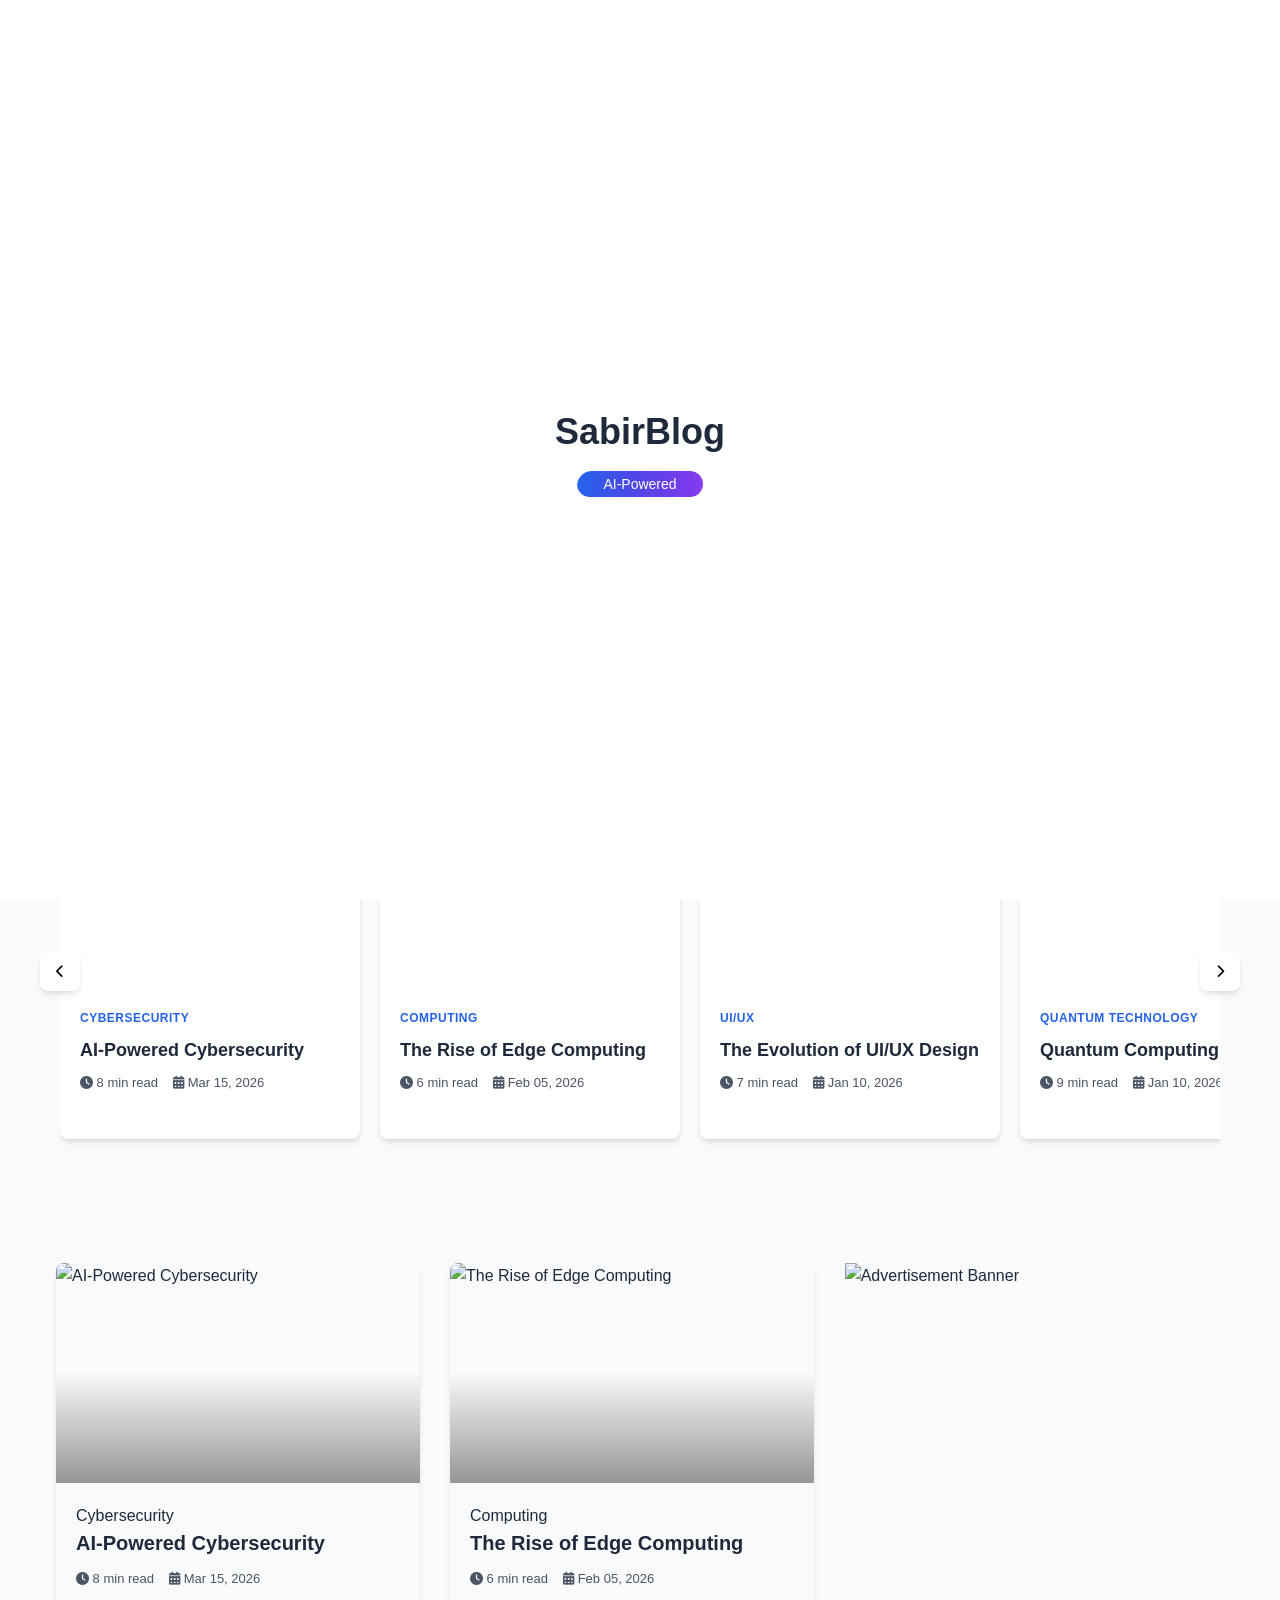
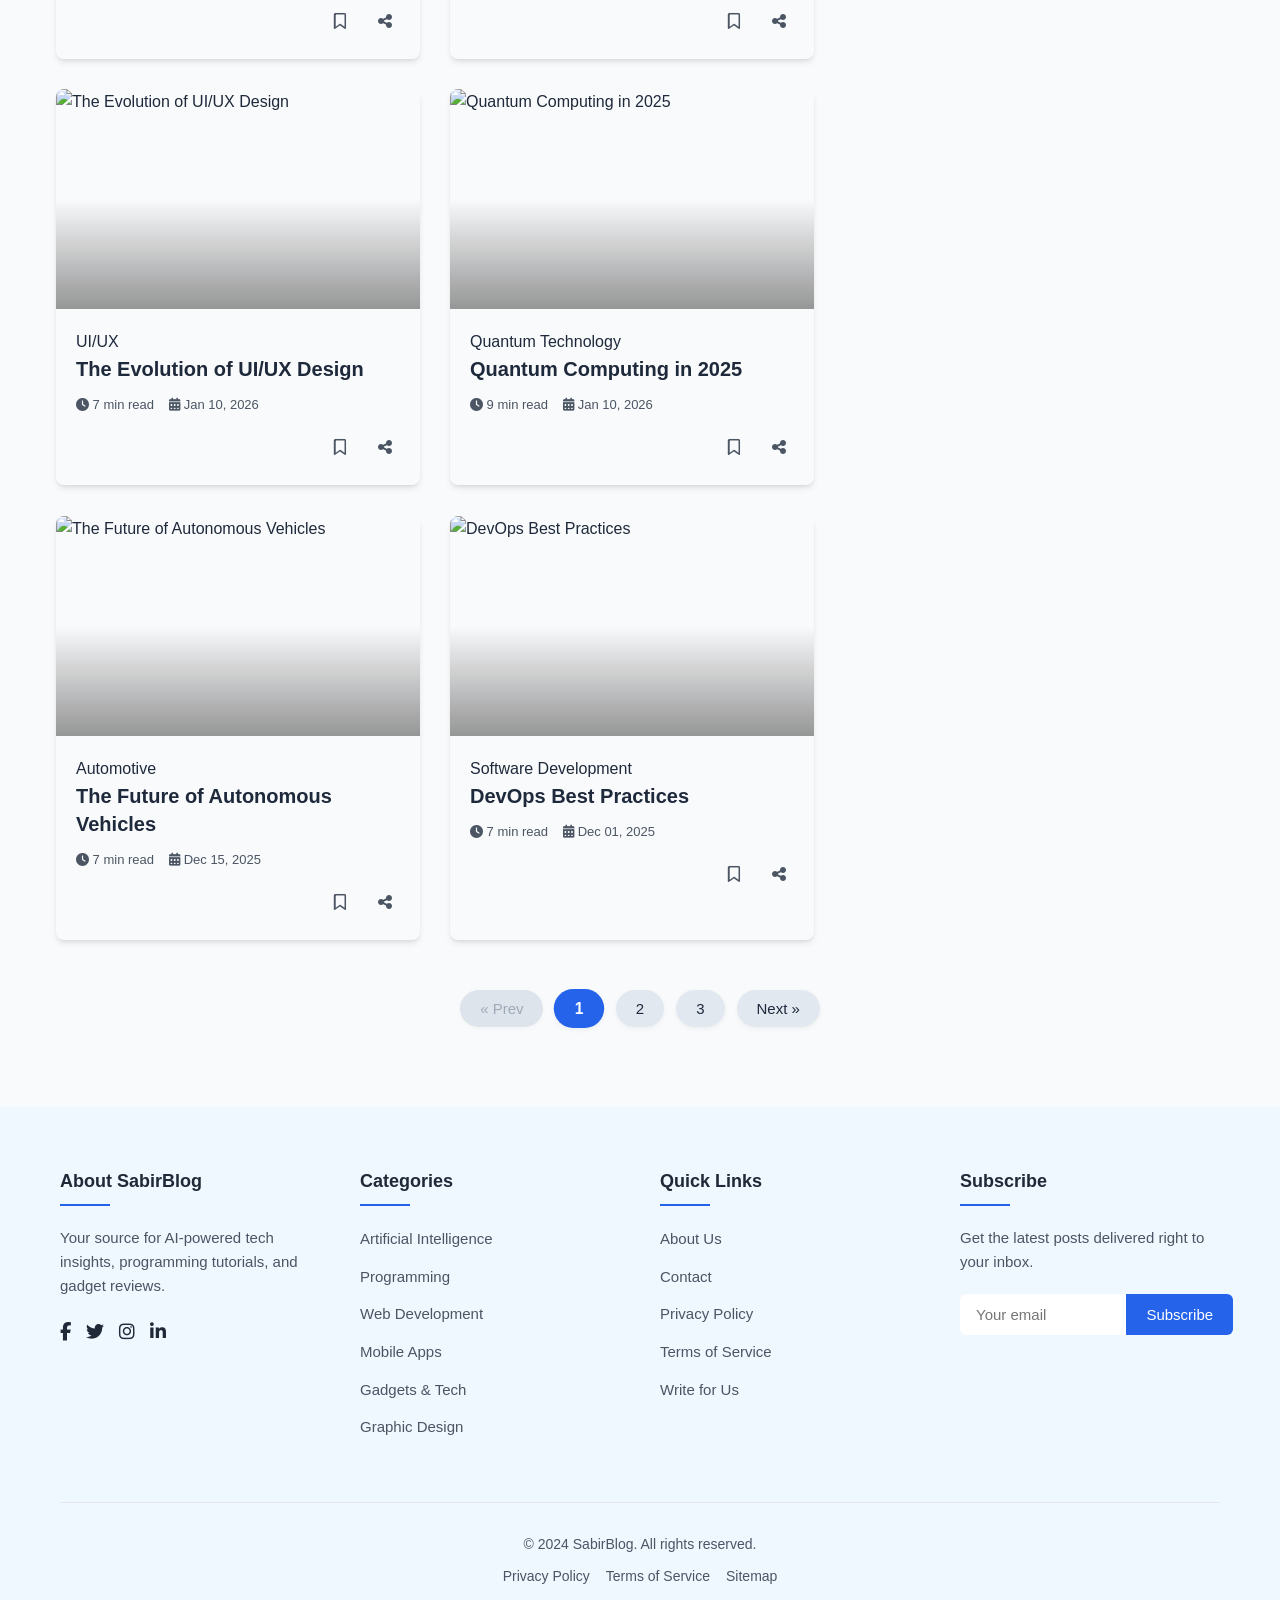
==== commit 07ae0a0f: "Update index.html" ====
--- a/index.html
+++ b/index.html
@@ -25,6 +25,15 @@
 </head>
 <body>
   <header class="header">
+     <!-- Loading Screen -->
+    <div class="preloader" id="pagePreloader">
+        <div class="preloader-content">
+            <div class="preloader-logo">
+                <a href="#home">SabirBlog</a>
+                <div class="ai-tag"></div>
+            </div>
+        </div>
+    </div>
     <div class="container">
       <div class="logo-wrapper">
         <div class="logo">
@@ -174,16 +183,17 @@
       </button>
     </div>
   </div>
+
   <script src="https://kit.fontawesome.com/6726f858d4.js" crossorigin="anonymous"></script>
+  <script src="js/load-screen.js"></script>
+  <script src="js/script.js"></script>
+  <script src="js/overlays.js"></script>
+  <script src="js/saved.js"></script>
+  <script src="js/search.js"></script>
+  <script src="js/dark-theme.js"></script>
   <script src="js/chatbot.js"></script>
-  <script src="js/dark-theme.js"></script>
   <script src="js/posts.js"></script>
-  <script src="js/script.js"></script>
-  <!-- <script src="js/overlays.js"></script> -->
-  <!-- <script src="js/gesture.js"></script>
-  <script src="js/"></script>
-  <script src="js/search.js"></script>
-  <script src="js/future-post.js"></script> -->
+  <script src="js/share.js"></script>
 
 
   <div class="nav-backdrop"></div>
--- a/css/styles.css
+++ b/css/styles.css
@@ -82,7 +82,100 @@
     justify-content: space-between;
     align-items: center;
 }
-
+/* Loading Screen Styles */
+        .preloader {
+            position: fixed;
+            top: 0;
+            left: 0;
+            width: 100%;
+            height: 100%;
+            background: #FFFFFF;
+            display: flex;
+            justify-content: center;
+            align-items: center;
+            z-index: 9999;
+            opacity: 1;
+            transition: opacity 1s ease-out;
+        }
+
+        .preloader.hide {
+            opacity: 0;
+            pointer-events: none;
+        }
+
+        .preloader-content {
+            text-align: center;
+        }
+
+        .preloader-logo {
+            display: flex;
+            flex-direction: column;
+            align-items: center;
+            gap: 10px;
+        }
+
+        .preloader-logo a {
+            font-size: 36px;
+            font-weight: 700;
+            color: var(--dark-color);
+            text-decoration: none;
+        }
+
+        .ai-tag {
+            position: relative;
+            font-size: 14px;
+            padding: 2px 26px;
+            border-radius: 20px;
+            font-weight: 400;
+            color: white;
+            user-select: none;
+            overflow: hidden;
+            background: transparent;
+        }
+
+        .ai-tag::before {
+            content: '';
+            position: absolute;
+            top: 0;
+            left: 0;
+            width: 100%;
+            height: 100%;
+            border: 2px solid transparent;
+            border-radius: 20px;
+            background: linear-gradient(90deg, #2563EB, #4F46E5, #7C3AED, #A855F7, #bc30d8, #b946ef, #6546ef, #4649ef, #1e59b9, #2563EB) border-box;
+            background-size: 400% 100%;
+            animation: borderFlow 5s ease-in-out forwards, fillGradient 5s ease-in-out forwards 2.5s;
+            z-index: -1;
+        }
+
+        .ai-tag::after {
+            content: 'AI-Powered';
+            position: relative;
+            z-index: 1;
+        }
+
+        @keyframes borderFlow {
+            0% { background-position: 0% 50%; }
+            100% { background-position: 300% 50%; }
+        }
+
+        @keyframes fillGradient {
+            0% {
+                background: transparent;
+                border: 2px solid transparent;
+            }
+            100% {
+                background: linear-gradient(90deg, #2563EB, #4F46E5, #7C3AED, #A855F7, #bc30d8, #b946ef, #6546ef, #4649ef, #1e59b9, #2563EB);
+                background-size: 400% 100%;
+                animation: premiumFlow 30s cubic-bezier(0.25, 0.1, 0.25, 1) infinite;
+            }
+        }
+
+        @keyframes premiumFlow {
+            0% { background-position: 0% 50%; }
+            50% { background-position: 200% 50%; }
+            100% { background-position: 0% 50%; }
+        }
 .logo {
     display: flex;
     align-items: center;
@@ -440,7 +533,7 @@
     font-size: 10px;
     width: 18px;
     height: 18px;
-    border-radius: 10%;
+    border-radius: 20%;
     display: flex;
     align-items: center;
     justify-content: center;
@@ -582,19 +675,18 @@
 
 .scroll-top {
     position: fixed;
-    bottom: 20px;
-    right: 100px;
+    bottom: 24px;
+    right: 110px;
     background: var(--primary-color);
     color: var(--light-color);
     border: none;
-    border-radius: 10%;
+    border-radius: 20%;
     width: 40px;
     height: 40px;
     display: grid;
     place-items: center;
     font-size: 18px;
     cursor: pointer;
-    z-index: 9997;
     opacity: 0;
     visibility: hidden;
     transform: translateY(20px);
@@ -618,6 +710,7 @@
 
 .featured-posts {
     padding: 60px 0 40px;
+    user-select: none;
 }
 
 .section-title {
@@ -720,7 +813,7 @@
     height: 40px;
     background-color: white;
     border: none;
-    border-radius: 10%;
+    border-radius: 20%;
     box-shadow: var(--box-shadow);
     display: flex;
     align-items: center;
@@ -1016,7 +1109,7 @@
     height: 48px;
     background-color: white;
     color: #2563eb;
-    border-radius: 10%;
+    border-radius: 20%;
     display: flex;
     align-items: center;
     justify-content: center;
@@ -1147,7 +1240,7 @@
     font-size: 16px;
     width: 42px;
     height: 42px;
-    border-radius: 10%;
+    border-radius: 20%;
     display: flex;
     align-items: center;
     justify-content: center;
@@ -1162,14 +1255,14 @@
 
 .chatbot-toggle {
     position: fixed;
-    bottom: 20px;
-    right: 20px;
+    bottom: 24px;
+    right: 30px;
     width: 60px;
     height: 60px;
     background-color: #2563eb;
     color: white;
     border: none;
-    border-radius: 10%;
+    border-radius: 20%;
     font-size: 26px;
     cursor: pointer;
     box-shadow: 0 4px 14px rgba(37, 99, 235, 0.3);
@@ -1192,7 +1285,7 @@
     color: white;
     width: 20px;
     height: 20px;
-    border-radius: 10%;
+    border-radius: 20%;
     font-size: 12px;
     display: flex;
     align-items: center;
@@ -1218,7 +1311,7 @@
     width: 8px;
     height: 8px;
     background-color: #0c4a6e;
-    border-radius: 10%;
+    border-radius: 20%;
     animation: blink 1.4s infinite both;
 }
 
@@ -1288,7 +1381,7 @@
 .share-links a {
     width: 48px;
     height: 48px;
-    border-radius: 10%;
+    border-radius: 20%;
     display: grid;
     place-items: center;
     font-size: 22px;
@@ -1405,9 +1498,20 @@
     opacity: 0.6;
 }
 
+:root {
+    /* Light color palette */
+    --bg-color: #eff7ff; /* Off-white background */
+    --text-color: #1f2937; /* Dark gray for readability */
+    --gray-color: #4b5563; /* Medium gray for secondary text */
+    --primary-color: #2563eb; /* Professional blue for accents */
+    --primary-hover: #1d4ed8; /* Darker blue for hover */
+    --border-color: #e5e7eb; /* Light gray border */
+    --input-bg: #ffffff; /* White input background */
+}
+
 .footer {
-    background-color: var(--dark-color);
-    color: #fff;
+    background-color: var(--bg-color);
+    color: var(--text-color);
     padding: 60px 20px 30px;
     font-family: 'Segoe UI', sans-serif;
 }
@@ -1424,7 +1528,7 @@
     margin-bottom: 20px;
     position: relative;
     padding-bottom: 10px;
-    color: #fff;
+    color: var(--text-color);
 }
 
 .footer-col h4::after {
@@ -1438,7 +1542,7 @@
 }
 
 .footer-col p {
-    color: #94a3b8;
+    color: var(--gray-color);
     font-size: 15px;
     line-height: 1.6;
     margin-bottom: 20px;
@@ -1455,14 +1559,14 @@
 }
 
 .footer-col ul a {
-    color: #94a3b8;
+    color: var(--gray-color);
     font-size: 15px;
     text-decoration: none;
     transition: color 0.3s ease, padding-left 0.3s ease;
 }
 
 .footer-col ul a:hover {
-    color: #fff;
+    color: var(--text-color);
     padding-left: 6px;
 }
 
@@ -1473,7 +1577,7 @@
 }
 
 .footer-social a {
-    color: #fff;
+    color: var(--text-color);
     font-size: 18px;
     transition: color 0.3s ease;
 }
@@ -1496,11 +1600,13 @@
     font-size: 15px;
     outline: none;
     max-width: 64% !important;
+    background-color: var(--input-bg);
+    color: var(--text-color);
 }
 
 .footer-newsletter button {
     background-color: var(--primary-color);
-    color: #fff;
+    color: #ffffff;
     border: none;
     padding: 0 20px;
     border-radius: 0 6px 6px 0;
@@ -1520,9 +1626,9 @@
     align-items: center;
     gap: 10px;
     padding-top: 30px;
-    border-top: 1px solid #334155;
+    border-top: 1px solid var(--border-color);
     font-size: 14px;
-    color: #94a3b8;
+    color: var(--gray-color);
 }
 
 .footer-links {
@@ -1532,13 +1638,13 @@
 }
 
 .footer-links a {
-    color: #94a3b8;
+    color: var(--gray-color);
     text-decoration: none;
     transition: color 0.3s ease;
 }
 
 .footer-links a:hover {
-    color: #fff;
+    color: var(--text-color);
 }
 
 .about-section {
@@ -2093,4 +2199,4 @@
         font-size: 0.9375rem;
         padding: 10px 40px 10px 12px;
     }
-}+}
--- a/css/dark-theme.css
+++ b/css/dark-theme.css
@@ -37,6 +37,11 @@
     color: var(--dark-text);
 }
 
+body.dark-theme .preloader{
+    background-color: var(--dark-bg);
+    color: var(--dark-text);
+}
+
 body.dark-theme code {
     background-color: var(--dark-surface);
     color: #f687b3; /* Consistent pink for code */
@@ -362,7 +367,8 @@
 }
 
 body.dark-theme .share-links a {
-    background-color: var(--dark-button-bg);
+    background-color: var(--dark-border);
+    color: var(--dark-button-bg);
 }
 
 body.dark-theme .share-links a:hover {
@@ -480,4 +486,4 @@
     body.dark-theme .main-nav {
         background-color: var(--dark-surface);
     }
-}+}
--- a/css/styles.css
+++ b/css/styles.css
@@ -82,7 +82,100 @@
     justify-content: space-between;
     align-items: center;
 }
-
+/* Loading Screen Styles */
+        .preloader {
+            position: fixed;
+            top: 0;
+            left: 0;
+            width: 100%;
+            height: 100%;
+            background: #FFFFFF;
+            display: flex;
+            justify-content: center;
+            align-items: center;
+            z-index: 9999;
+            opacity: 1;
+            transition: opacity 1s ease-out;
+        }
+
+        .preloader.hide {
+            opacity: 0;
+            pointer-events: none;
+        }
+
+        .preloader-content {
+            text-align: center;
+        }
+
+        .preloader-logo {
+            display: flex;
+            flex-direction: column;
+            align-items: center;
+            gap: 10px;
+        }
+
+        .preloader-logo a {
+            font-size: 36px;
+            font-weight: 700;
+            color: var(--dark-color);
+            text-decoration: none;
+        }
+
+        .ai-tag {
+            position: relative;
+            font-size: 14px;
+            padding: 2px 26px;
+            border-radius: 20px;
+            font-weight: 400;
+            color: white;
+            user-select: none;
+            overflow: hidden;
+            background: transparent;
+        }
+
+        .ai-tag::before {
+            content: '';
+            position: absolute;
+            top: 0;
+            left: 0;
+            width: 100%;
+            height: 100%;
+            border: 2px solid transparent;
+            border-radius: 20px;
+            background: linear-gradient(90deg, #2563EB, #4F46E5, #7C3AED, #A855F7, #bc30d8, #b946ef, #6546ef, #4649ef, #1e59b9, #2563EB) border-box;
+            background-size: 400% 100%;
+            animation: borderFlow 5s ease-in-out forwards, fillGradient 5s ease-in-out forwards 2.5s;
+            z-index: -1;
+        }
+
+        .ai-tag::after {
+            content: 'AI-Powered';
+            position: relative;
+            z-index: 1;
+        }
+
+        @keyframes borderFlow {
+            0% { background-position: 0% 50%; }
+            100% { background-position: 300% 50%; }
+        }
+
+        @keyframes fillGradient {
+            0% {
+                background: transparent;
+                border: 2px solid transparent;
+            }
+            100% {
+                background: linear-gradient(90deg, #2563EB, #4F46E5, #7C3AED, #A855F7, #bc30d8, #b946ef, #6546ef, #4649ef, #1e59b9, #2563EB);
+                background-size: 400% 100%;
+                animation: premiumFlow 30s cubic-bezier(0.25, 0.1, 0.25, 1) infinite;
+            }
+        }
+
+        @keyframes premiumFlow {
+            0% { background-position: 0% 50%; }
+            50% { background-position: 200% 50%; }
+            100% { background-position: 0% 50%; }
+        }
 .logo {
     display: flex;
     align-items: center;
@@ -440,7 +533,7 @@
     font-size: 10px;
     width: 18px;
     height: 18px;
-    border-radius: 10%;
+    border-radius: 20%;
     display: flex;
     align-items: center;
     justify-content: center;
@@ -582,19 +675,18 @@
 
 .scroll-top {
     position: fixed;
-    bottom: 20px;
-    right: 100px;
+    bottom: 24px;
+    right: 110px;
     background: var(--primary-color);
     color: var(--light-color);
     border: none;
-    border-radius: 10%;
+    border-radius: 20%;
     width: 40px;
     height: 40px;
     display: grid;
     place-items: center;
     font-size: 18px;
     cursor: pointer;
-    z-index: 9997;
     opacity: 0;
     visibility: hidden;
     transform: translateY(20px);
@@ -618,6 +710,7 @@
 
 .featured-posts {
     padding: 60px 0 40px;
+    user-select: none;
 }
 
 .section-title {
@@ -720,7 +813,7 @@
     height: 40px;
     background-color: white;
     border: none;
-    border-radius: 10%;
+    border-radius: 20%;
     box-shadow: var(--box-shadow);
     display: flex;
     align-items: center;
@@ -1016,7 +1109,7 @@
     height: 48px;
     background-color: white;
     color: #2563eb;
-    border-radius: 10%;
+    border-radius: 20%;
     display: flex;
     align-items: center;
     justify-content: center;
@@ -1147,7 +1240,7 @@
     font-size: 16px;
     width: 42px;
     height: 42px;
-    border-radius: 10%;
+    border-radius: 20%;
     display: flex;
     align-items: center;
     justify-content: center;
@@ -1162,14 +1255,14 @@
 
 .chatbot-toggle {
     position: fixed;
-    bottom: 20px;
-    right: 20px;
+    bottom: 24px;
+    right: 30px;
     width: 60px;
     height: 60px;
     background-color: #2563eb;
     color: white;
     border: none;
-    border-radius: 10%;
+    border-radius: 20%;
     font-size: 26px;
     cursor: pointer;
     box-shadow: 0 4px 14px rgba(37, 99, 235, 0.3);
@@ -1192,7 +1285,7 @@
     color: white;
     width: 20px;
     height: 20px;
-    border-radius: 10%;
+    border-radius: 20%;
     font-size: 12px;
     display: flex;
     align-items: center;
@@ -1218,7 +1311,7 @@
     width: 8px;
     height: 8px;
     background-color: #0c4a6e;
-    border-radius: 10%;
+    border-radius: 20%;
     animation: blink 1.4s infinite both;
 }
 
@@ -1288,7 +1381,7 @@
 .share-links a {
     width: 48px;
     height: 48px;
-    border-radius: 10%;
+    border-radius: 20%;
     display: grid;
     place-items: center;
     font-size: 22px;
@@ -1405,9 +1498,20 @@
     opacity: 0.6;
 }
 
+:root {
+    /* Light color palette */
+    --bg-color: #eff7ff; /* Off-white background */
+    --text-color: #1f2937; /* Dark gray for readability */
+    --gray-color: #4b5563; /* Medium gray for secondary text */
+    --primary-color: #2563eb; /* Professional blue for accents */
+    --primary-hover: #1d4ed8; /* Darker blue for hover */
+    --border-color: #e5e7eb; /* Light gray border */
+    --input-bg: #ffffff; /* White input background */
+}
+
 .footer {
-    background-color: var(--dark-color);
-    color: #fff;
+    background-color: var(--bg-color);
+    color: var(--text-color);
     padding: 60px 20px 30px;
     font-family: 'Segoe UI', sans-serif;
 }
@@ -1424,7 +1528,7 @@
     margin-bottom: 20px;
     position: relative;
     padding-bottom: 10px;
-    color: #fff;
+    color: var(--text-color);
 }
 
 .footer-col h4::after {
@@ -1438,7 +1542,7 @@
 }
 
 .footer-col p {
-    color: #94a3b8;
+    color: var(--gray-color);
     font-size: 15px;
     line-height: 1.6;
     margin-bottom: 20px;
@@ -1455,14 +1559,14 @@
 }
 
 .footer-col ul a {
-    color: #94a3b8;
+    color: var(--gray-color);
     font-size: 15px;
     text-decoration: none;
     transition: color 0.3s ease, padding-left 0.3s ease;
 }
 
 .footer-col ul a:hover {
-    color: #fff;
+    color: var(--text-color);
     padding-left: 6px;
 }
 
@@ -1473,7 +1577,7 @@
 }
 
 .footer-social a {
-    color: #fff;
+    color: var(--text-color);
     font-size: 18px;
     transition: color 0.3s ease;
 }
@@ -1496,11 +1600,13 @@
     font-size: 15px;
     outline: none;
     max-width: 64% !important;
+    background-color: var(--input-bg);
+    color: var(--text-color);
 }
 
 .footer-newsletter button {
     background-color: var(--primary-color);
-    color: #fff;
+    color: #ffffff;
     border: none;
     padding: 0 20px;
     border-radius: 0 6px 6px 0;
@@ -1520,9 +1626,9 @@
     align-items: center;
     gap: 10px;
     padding-top: 30px;
-    border-top: 1px solid #334155;
+    border-top: 1px solid var(--border-color);
     font-size: 14px;
-    color: #94a3b8;
+    color: var(--gray-color);
 }
 
 .footer-links {
@@ -1532,13 +1638,13 @@
 }
 
 .footer-links a {
-    color: #94a3b8;
+    color: var(--gray-color);
     text-decoration: none;
     transition: color 0.3s ease;
 }
 
 .footer-links a:hover {
-    color: #fff;
+    color: var(--text-color);
 }
 
 .about-section {
@@ -2093,4 +2199,4 @@
         font-size: 0.9375rem;
         padding: 10px 40px 10px 12px;
     }
-}+}
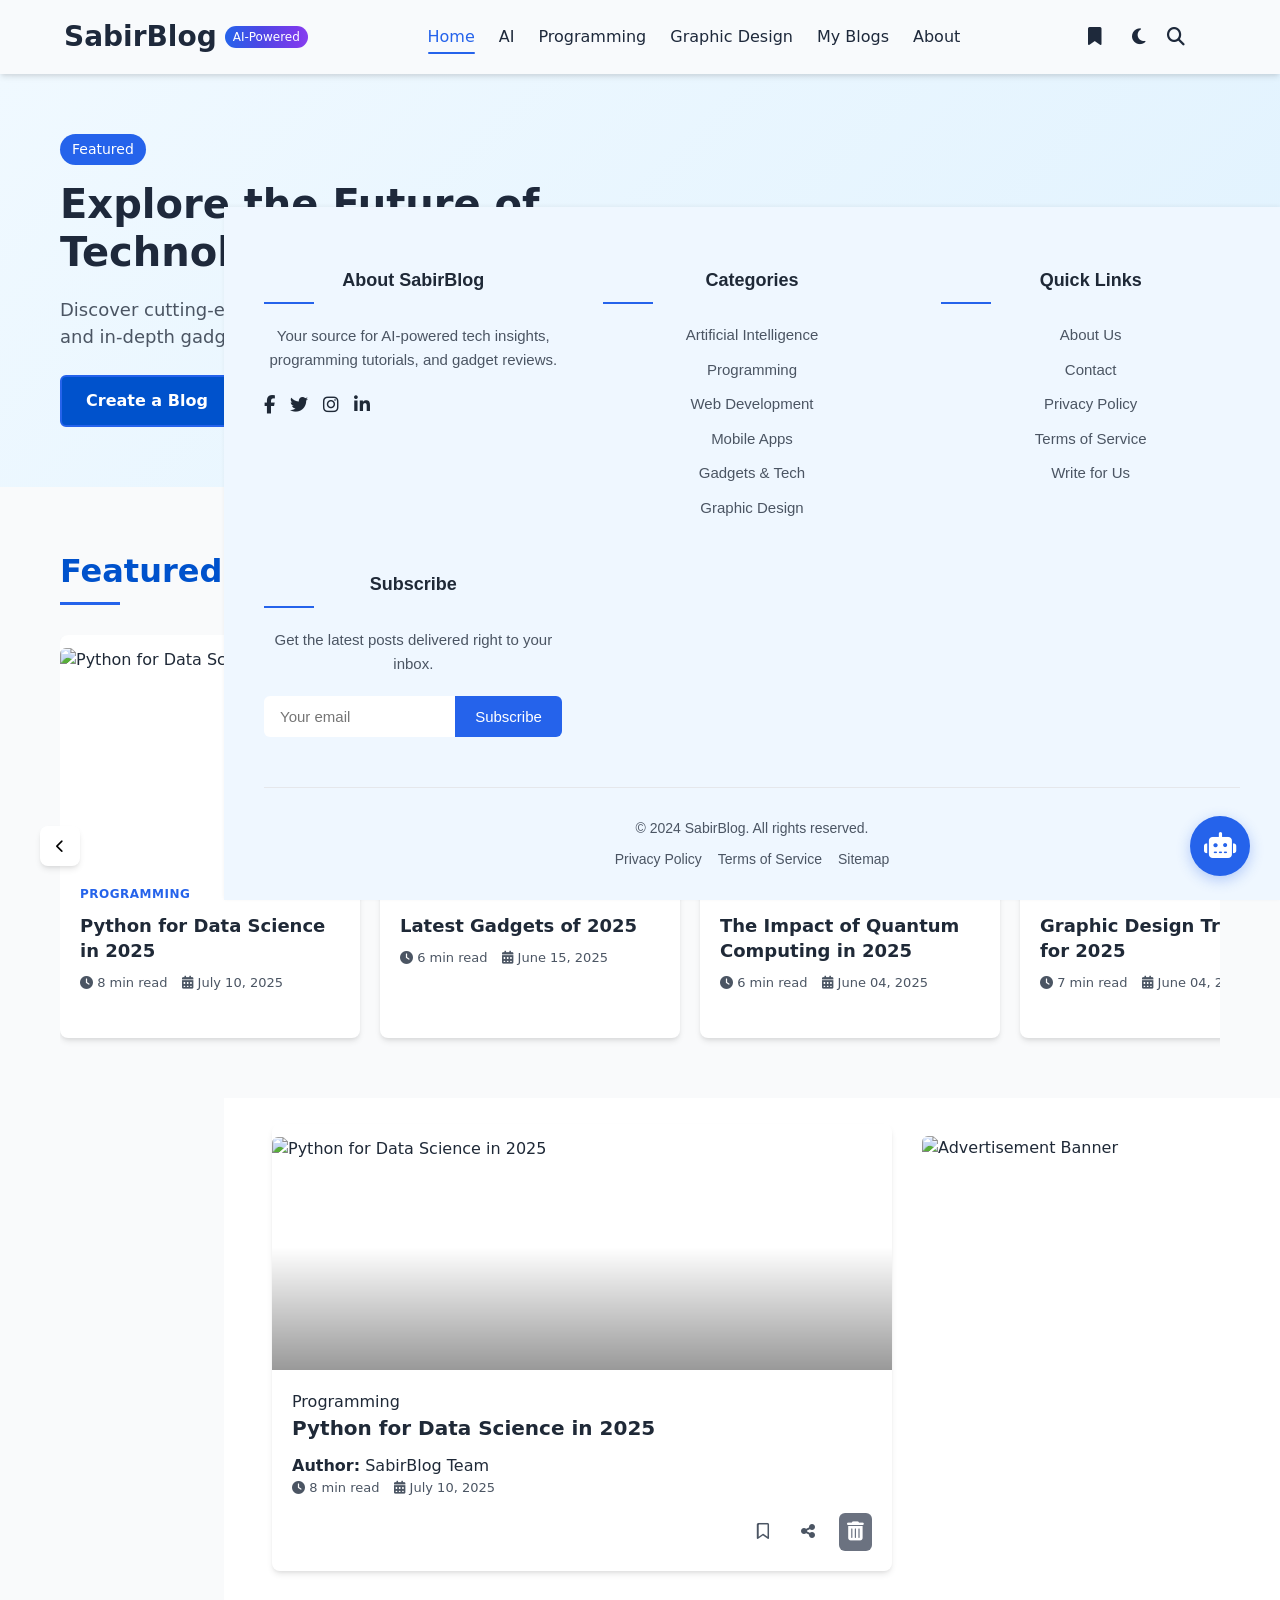
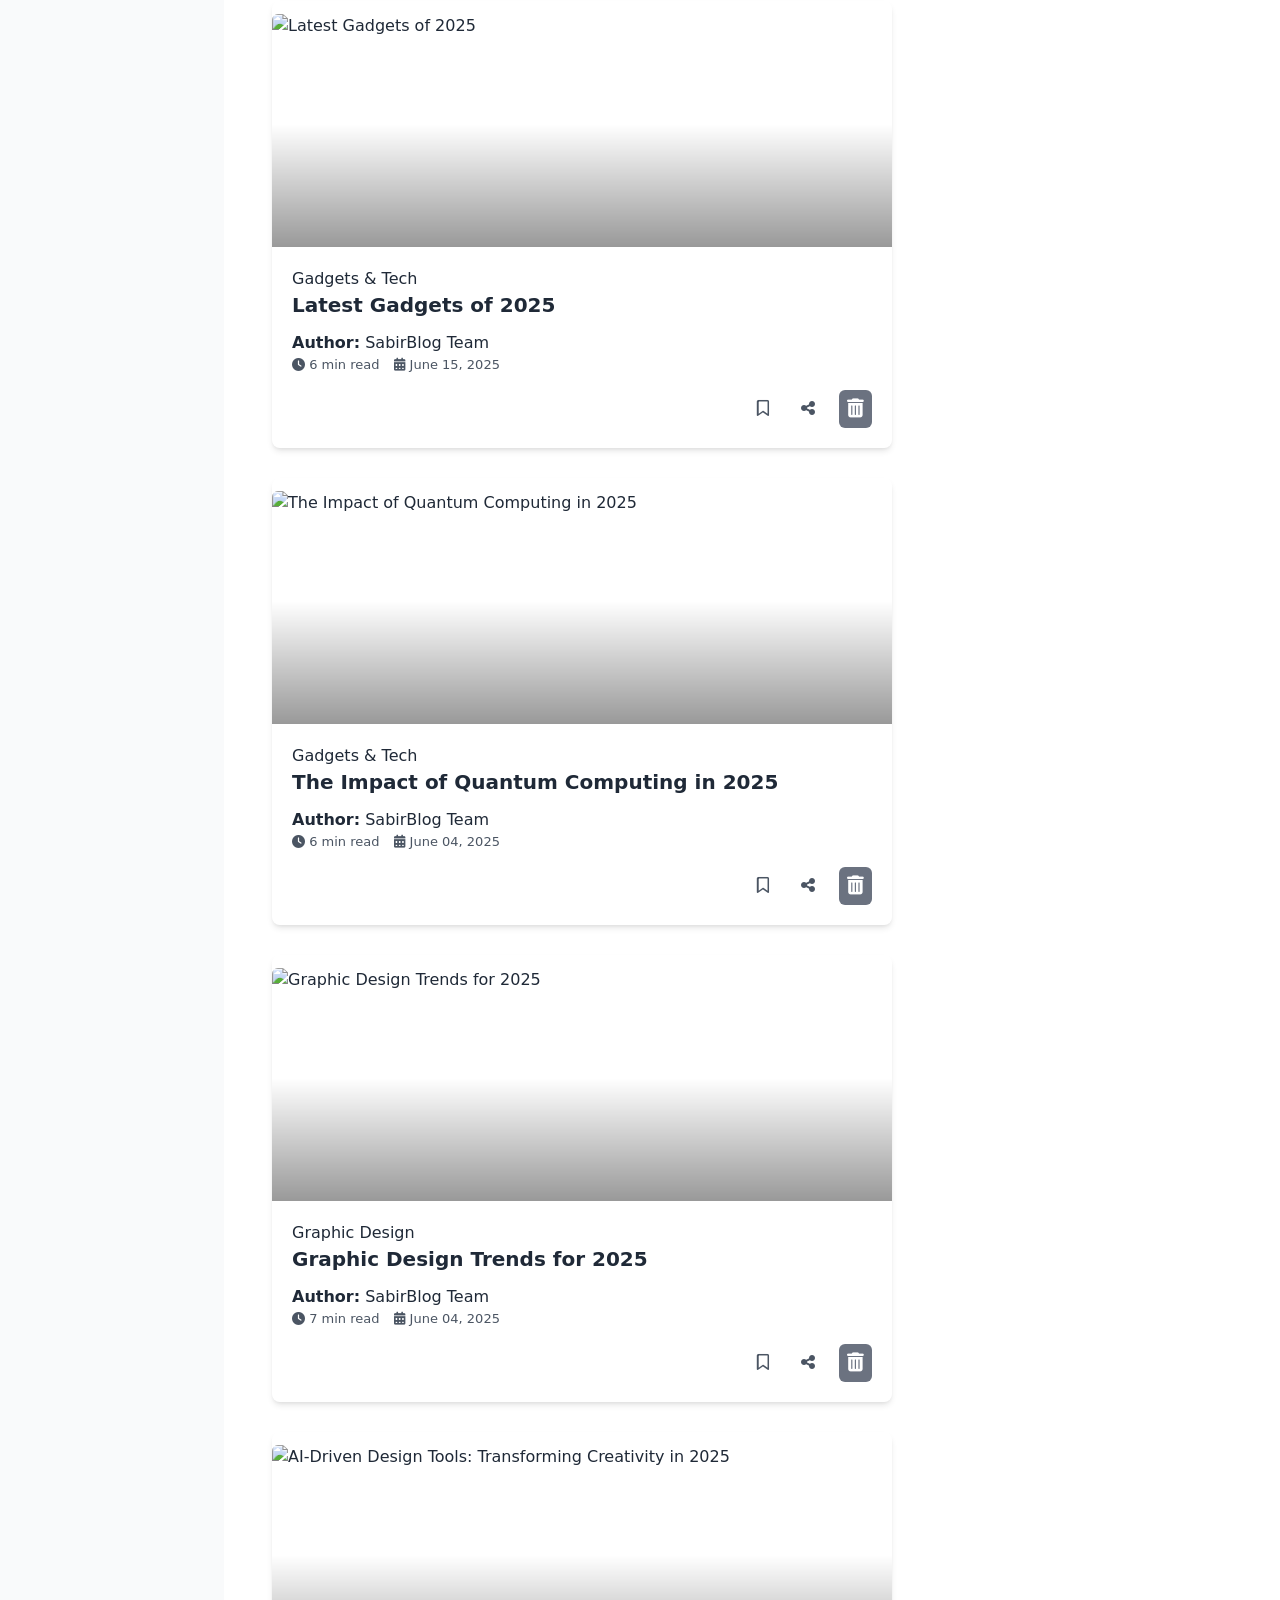
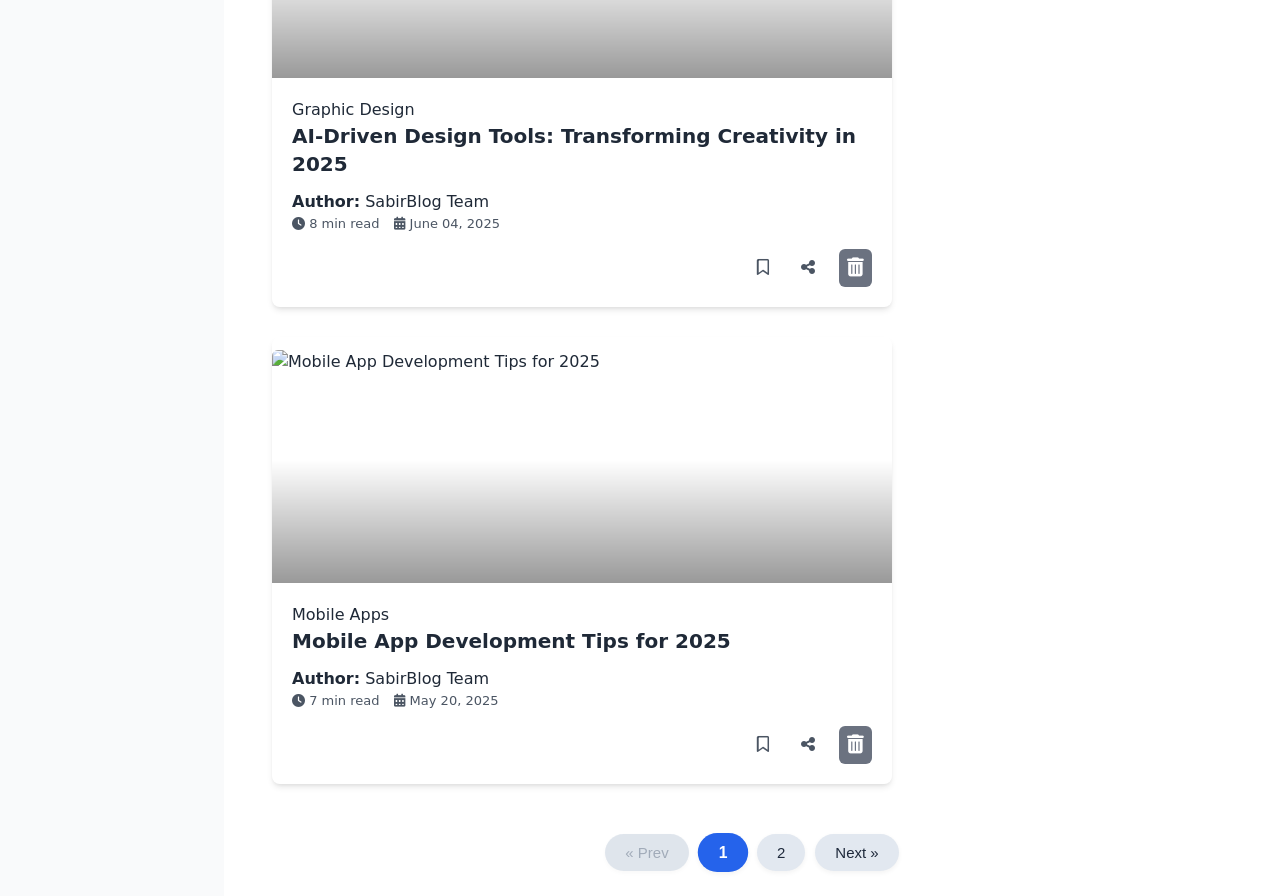
==== commit 514c325e: "Update index.html" ====
--- a/index.html
+++ b/index.html
@@ -7,7 +7,7 @@
     <meta name="keywords" content="AI, programming, tech, tutorials, reviews">
     <meta property="og:title" content="SabirBlog - Tech Insights & Tutorials">
     <meta property="og:description" content="Explore cutting-edge AI innovations, programming tutorials, and in-depth gadget reviews.">
-      <link rel="stylesheet" href="https://cdnjs.cloudflare.com/ajax/libs/font-awesome/6.4.0/css/all.min.css">
+    <link rel="stylesheet" href="https://cdnjs.cloudflare.com/ajax/libs/font-awesome/6.4.0/css/all.min.css">
     <meta property="og:type" content="website">
     <meta property="og:url" content="https://sabirblog.com">
     <meta property="og:image" content="/images/ai_image.png">
@@ -15,13 +15,18 @@
     <link rel="preload" href="css/chatbot.css" as="script">
     <link rel="preload" href="css/styles.css" as="script">
     <link rel="stylesheet" href="css/dark-theme.css">
-    <link rel="icon" href="/favicon.ico" type="image/x-icon">
+    <link rel="stylesheet" href="css/footer.css">
     <link rel="manifest" href="/manifest.json">
+    <link rel="stylesheet" href="css/chatbot.css">
+    <link rel="stylesheet" href="css/share.css">
     <script src="https://kit.fontawesome.com/64d58efce2.js" crossorigin="anonymous" defer></script>
     <script src="https://cdn.jsdelivr.net/npm/fuse.js@6.6.2"></script>
     <script src="https://cdn.jsdelivr.net/npm/dompurify@3.1.6/dist/purify.min.js"></script>
   <link rel="stylesheet" href="css/styles.css" />
   <link rel="icon" type="image/x-icon" href="images/ai_image.png" />
+    <link rel="icon" href="/favicon.ico" type="image/x-icon">
+
+  
 </head>
 <body>
   <header class="header">
@@ -47,7 +52,7 @@
           <li><a href="#category/AI">AI</a></li>
           <li><a href="#category/Programming">Programming</a></li>
           <li><a href="#category/Graphic Design">Graphic Design</a></li>
-          <li><a href="#category/Reviews">Reviews</a></li>
+          <li><a href="#category/myblog">My Blogs</a></li>
           <li><a href="#about">About</a></li>
         </ul>
       </nav>
@@ -71,6 +76,8 @@
         <i class="fas fa-times icon-close"></i>
     </button>
 </div>
+<div>
+</div>
   </header>
 
   <div class="search-overlay">
@@ -93,8 +100,8 @@
 
   <main id="main-content">
     <!-- Dynamic content will be injected here -->
+     
   </main>
-
   <footer class="footer">
     <div class="container">
       <div class="footer-grid">
@@ -155,6 +162,7 @@
     <i class="fas fa-arrow-up"></i>
   </button>
 
+  <!--Chatbot-->
   <button class="chatbot-toggle" aria-label="Toggle chatbot">
     <i class="fas fa-robot"></i>
   </button>
@@ -183,7 +191,7 @@
       </button>
     </div>
   </div>
-
+<script src="https://kit.fontawesome.com/your-kit-id.js" crossorigin="anonymous"></script>
   <script src="https://kit.fontawesome.com/6726f858d4.js" crossorigin="anonymous"></script>
   <script src="js/load-screen.js"></script>
   <script src="js/script.js"></script>
@@ -194,7 +202,8 @@
   <script src="js/chatbot.js"></script>
   <script src="js/posts.js"></script>
   <script src="js/share.js"></script>
-
+  <script src="js/render-posts.js"></script>
+  <script src="js/blog-creator.js"></script>
 
   <div class="nav-backdrop"></div>
 </body>
--- a/css/styles.css
+++ b/css/styles.css
@@ -53,7 +53,7 @@
 .btn {
     display: inline-block;
     padding: 10px 20px;
-    background-color: var(--primary-color);
+    background-color: var(--primary-color) ;
     color: white;
     border: none;
     border-radius: var(--border-radius);
@@ -509,6 +509,19 @@
     border-radius: 12px;
 }
 
+/* Blog delete button */
+.delete-btn {
+    background: none;
+    border: none;
+    cursor: pointer;
+    font-size: 1.2rem;
+    color: #ff4d4d;
+    transition: transform 0.3s ease;
+}
+.delete-btn:hover {
+    transform: scale(1.2);
+}
+
 .search-results-grid .meta {
     font-size: 14px;
     color: var(--gray-color);
@@ -617,6 +630,7 @@
     color: var(--primary-color);
 }
 
+
 .hero {
     padding: 60px 0;
     background: linear-gradient(135deg, #f0f9ff 0%, #e0f2fe 100%);
@@ -660,6 +674,25 @@
     margin-bottom: 25px;
 }
 
+.create-blog-btn {
+  display: inline-block;
+  padding: 10px 22px;
+  color: #2563eb;
+  font-size: 1rem;
+  font-weight: 500;
+  text-decoration: none;
+  border: 2px solid #2563eb;
+  border-radius: 6px;
+  margin-right: 15px;
+  cursor: pointer;
+  transition: background 0.2s ease, color 0.2s ease;
+}
+
+.create-blog-btn:hover {
+  background: var(--primary-hover);
+  color: #ffffff;
+}
+
 .read-more {
     display: inline-flex;
     align-items: center;
@@ -680,7 +713,7 @@
     background: var(--primary-color);
     color: var(--light-color);
     border: none;
-    border-radius: 20%;
+    border-radius: 50%;
     width: 40px;
     height: 40px;
     display: grid;
@@ -1058,8 +1091,8 @@
     top: 20px;
     right: 20px;
     z-index: 22000;
-    background: none;
-    border: none;
+    background: none !important;
+    border: none !important;
     font-size: 24px;
     color: var(--gray-color);
     cursor: pointer;
@@ -1070,267 +1103,586 @@
     color: var(--dark-color);
 }
 
-.chatbot-widget {
-    position: fixed;
-    bottom: 20px;
-    right: 20px;
-    width: 290px;
-    max-width: 90vw;
-    height: 540px;
-    background-color: #ffffff;
+.pagination-wrapper {
+    margin-top: 50px;
+    display: flex;
+    justify-content: center;
+    align-items: center;
+}
+
+.pagination {
+    display: flex;
+    flex-wrap: wrap;
+    gap: 10px;
+}
+
+.pagination button {
+    background-color: #e2e8f0;
+    color: #1e293b;
+    border: none;
+    padding: 10px 20px;
     border-radius: 20px;
-    box-shadow: 0 20px 40px rgba(0, 0, 0, 0.15);
-    z-index: 11000;
-    transform: translateY(120%);
-    opacity: 0;
-    transition: all 0.35s ease-in-out;
-    display: flex;
-    flex-direction: column;
-    overflow: hidden;
-    border: 1px solid #e2e8f0;
-}
-
-.chatbot-widget.active {
-    transform: translateY(0);
-    opacity: 1;
-}
-
-.chatbot-header {
-    display: flex;
-    align-items: center;
-    gap: 12px;
-    padding: 16px 20px;
-    background: linear-gradient(to right, #2563eb, #1d4ed8);
-    color: white;
-}
-
-.chatbot-avatar {
-    width: 48px;
-    height: 48px;
-    background-color: white;
-    color: #2563eb;
-    border-radius: 20%;
-    display: flex;
-    align-items: center;
-    justify-content: center;
-    font-size: 22px;
-    font-weight: bold;
-    box-shadow: 0 2px 6px rgba(0, 0, 0, 0.1);
-}
-
-.chatbot-info h4 {
-    font-size: 17px;
-    margin: 0;
-}
-
-.chatbot-info p {
-    font-size: 12px;
-    opacity: 0.85;
-    margin: 2px 0 0;
-}
-
-.chatbot-close {
-    margin-left: auto;
-    background: none;
-    border: none;
-    color: white;
-    font-size: 20px;
+    font-weight: 500;
+    font-size: 15px;
     cursor: pointer;
-    transition: transform 0.2s ease;
-}
-
-.chatbot-close:hover {
-    transform: rotate(90deg);
-}
-
-.chatbot-messages {
-    flex: 1;
-    padding: 18px;
-    overflow-y: auto;
-    background: #f8fafc;
-    display: flex;
-    flex-direction: column;
-    gap: 12px;
-    scroll-behavior: smooth;
-}
-
-.message {
-    max-width: 85%;
-    padding: 12px 16px;
-    font-size: 14px;
-    border-radius: 18px;
-    line-height: 1.6;
-    animation: fade-in 0.4s ease;
-}
-
-@keyframes fade-in {
-    from { opacity: 0; transform: translateY(10px); }
-    to   { opacity: 1; transform: translateY(0); }
-}
-
-.bot-message {
-    background-color: #e0f2fe;
-    color: #0c4a6e;
-    align-self: flex-start;
-    border-top-left-radius: 6px;
-    border-bottom-right-radius: 6px;
-}
-
-.user-message {
+    transition: all 0.3s ease;
+    box-shadow: 0 2px 5px rgba(0, 0, 0, 0.05);
+}
+
+.pagination button:hover {
     background-color: #2563eb;
     color: white;
-    align-self: flex-end;
-    border-top-right-radius: 6px;
-    border-bottom-left-radius: 6px;
-}
-
-.quick-replies {
-    display: flex;
-    flex-wrap: wrap;
-    gap: 8px;
-    margin-top: 8px;
-}
-
-.quick-reply {
-    background-color: white;
-    border: 1px solid #e2e8f0;
-    border-radius: 30px;
-    padding: 6px 14px;
-    font-size: 13px;
-    cursor: pointer;
-    color: #1f2937;
-    transition: all 0.25s ease;
-    box-shadow: 0 1px 3px rgba(0,0,0,0.05);
-}
-
-.quick-reply:hover {
+    transform: translateY(-2px);
+}
+
+.pagination button.active {
     background-color: #2563eb;
     color: white;
-    border-color: #2563eb;
-}
-
-.chatbot-input {
-    display: flex;
-    align-items: center;
-    padding: 14px 16px;
-    border-top: 1px solid #e2e8f0;
-    background-color: white;
-    gap: 10px;
-}
-
-.chatbot-input input {
-    flex: 1;
-    padding: 12px 16px;
-    border: 1px solid #e2e8f0;
-    border-radius: 25px;
-    font-size: 14px;
-    outline: none;
-    transition: all 0.3s ease;
-}
-
-.chatbot-input input:focus {
-    border-color: #2563eb;
-    box-shadow: 0 0 0 3px rgba(37, 99, 235, 0.1);
-}
-
-.send-btn {
-    background: #2563eb;
-    border: none;
-    color: white;
+    font-weight: 600;
+    transform: scale(1.05);
+}
+
+.pagination button.disabled {
+    background-color: #cbd5e1;
+    color: #64748b;
+    cursor: not-allowed;
+    opacity: 0.6;
+}
+
+.about-section {
+    padding: 60px 0;
+}
+
+.about-section .container {
+    max-width: 800px;
+}
+
+.about-section h1 {
+    font-size: 36px;
+    margin-bottom: 20px;
+    color: var(--dark-color);
+}
+
+.about-section p {
     font-size: 16px;
-    width: 42px;
-    height: 42px;
-    border-radius: 20%;
-    display: flex;
-    align-items: center;
-    justify-content: center;
+    color: var(--gray-color);
+    margin-bottom: 20px;
+    line-height: 1.6;
+}
+
+.menu-toggle .icon-menu,
+.menu-toggle .icon-close {
+    transition: opacity 0.3s ease, transform 0.3s ease;
+    position: absolute;
+}
+
+.menu-toggle .icon-menu {
+    opacity: 1;
+    transform: scale(1);
+}
+
+.menu-toggle .icon-close {
+    opacity: 0;
+    transform: scale(0.6) rotate(90deg);
+}
+
+.menu-toggle.active .icon-menu {
+    opacity: 0;
+    transform: scale(0.6) rotate(-90deg);
+}
+
+.menu-toggle.active .icon-close {
+    opacity: 1;
+    transform: scale(1) rotate(0deg);
+}
+
+
+/* Media Queries */
+@media (max-width: 320px) {
+    .container {
+        padding: 0 8px;
+    }
+
+    .header-actions {
+        gap: 6px;
+    }
+
+    .save-btn-header,
+    .search-btn,
+    .menu-toggle {
+        font-size: 8px;
+        padding: 2px;
+        min-height: 24px;
+        min-width: 24px;
+    }
+
+    .main-nav {
+        top: 52px;
+        padding: 10px;
+        overflow-x: hidden;
+    }
+
+    .main-nav a {
+        font-size: 12px;
+        min-height: 36px;
+    }
+
+    .saved-articles-overlay,
+    .article-overlay,
+    .share-overlay {
+        width: 100%;
+        padding: 10px;
+        max-height: 85vh;
+    }
+}
+
+@media (max-width: 480px) {
+    .header .container {
+        gap: 6px;
+    }
+
+    .logo a {
+        font-size: 18px;
+    }
+
+    .ai-badge {
+        font-size: 8px;
+        padding: 4px 6px;
+    }
+
+    .main-nav {
+        width: 100%;
+        padding: 10px;
+    }
+
+    .search-form input {
+        font-size: 13px;
+        padding: 10px 40px 10px 12px;
+    }
+
+    .hero {
+        padding: 30px 0;
+    }
+
+    .hero .container {
+        gap: 30px;
+    }
+
+    .hero h1 {
+        font-size: 24px;
+    }
+
+    .hero .excerpt {
+        font-size: 14px;
+    }
+
+    .hero-image {
+        max-width: 100%;
+    }
+
+    .category-badge {
+        font-size: 12px;
+        padding: 5px 12px;
+    }
+
+    .read-more {
+        padding: 6px 14px;
+        font-size: 13px;
+    }
+
+    .scroll-top {
+        width: 40px;
+        height: 40px;
+        bottom: 15px;
+        right: 15px;
+    }
+
+    .share-container {
+        padding: 16px;
+        width: min(95%, 400px);
+    }
+
+    .share-container h3 { font-size: 18px; }
+    .share-links a { width: 40px; height: 40px; font-size: 18px; }
+    .share-url input, .share-url button { font-size: 13px; }
+    .close-share {
+        top: 8px;
+        right: 8px;
+        font-size: 16px;
+    }
+}
+
+@media (max-width: 575px) and (min-width: 321px) {
+    .container {
+        padding: 0 10px;
+    }
+
+    .header-actions {
+        gap: 8px;
+    }
+
+    .save-btn-header,
+    .search-btn,
+    .menu-toggle {
+        font-size: 18px;
+        padding: 6px;
+        min-height: 40px;
+        min-width: 40px;
+    }
+
+    .saved-articles-overlay,
+    .article-overlay,
+    .share-overlay {
+        width: 100%;
+        padding: 15px;
+        max-height: 90vh;
+    }
+}
+
+@media (max-width: 767px) {
+    .menu-toggle {
+        display: flex;
+        font-size: 24px;
+        cursor: pointer;
+        background: none;
+        border: none;
+        color: var(--dark-color);
+        z-index: 1001;
+        min-height: 44px;
+        min-width: 44px;
+        padding: 8px;
+    }
+
+    .main-nav {
+        position: fixed;
+        top: 0;
+        right: 0;
+        width: 250px;
+        height: 100%;
+        background-color: white;
+        box-shadow: -4px 0 10px rgba(0, 0, 0, 0.1);
+        padding: 20px;
+        opacity: 0;
+        transition: transform 0.3s ease-in-out;
+        transform: translateX(-100%);
+        z-index: 999;
+    }
+
+    .main-nav.active {
+        transform: translateX(0);
+        
+    }
+
+    .main-nav ul {
+        flex-direction: column;
+        gap: 12px;
+    }
+
+    .main-nav a {
+        font-size: 18px;
+        padding: 8px 0;
+        min-height: 44px;
+        display: flex;
+        align-items: center;
+    }
+
+    .hero {
+        padding: 40px 0;
+    }
+
+    .hero .container {
+        flex-direction: column;
+        gap: 20px;
+        text-align: center;
+    }
+
+    .hero-content,
+    .hero-image {
+        flex: none;
+        width: 100%;
+        max-width: 100%;
+    }
+
+    .hero h1 {
+        font-size: 28px;
+    }
+
+    .hero .excerpt {
+        font-size: 15px;
+        margin-bottom: 20px;
+    }
+
+    .hero-image {
+        max-width: 300px;
+    }
+
+    .read-more {
+        padding: 8px 16px;
+        font-size: 14px;
+    }
+
+    .main-content .container {
+        flex-direction: column;
+        gap: 15px;
+    }
+
+    .articles-grid {
+        grid-template-columns: 1fr;
+    }
+
+    .search-results-grid {
+        grid-template-columns: 1fr;
+    }
+
+    /* Add to existing styles */
+.edit-btn, .delete-btn {
+    background: #f8f9fa;
+    border: 1px solid #ddd;
+    border-radius: 4px;
+    padding: 0.5rem;
+    margin: 0.2rem;
     cursor: pointer;
-    transition: all 0.3s ease;
-}
-
-.send-btn:hover {
-    background: #1d4ed8;
-    transform: scale(1.1);
-}
-
-.chatbot-toggle {
-    position: fixed;
-    bottom: 24px;
-    right: 30px;
-    width: 60px;
-    height: 60px;
-    background-color: #2563eb;
-    color: white;
-    border: none;
-    border-radius: 20%;
-    font-size: 26px;
-    cursor: pointer;
-    box-shadow: 0 4px 14px rgba(37, 99, 235, 0.3);
-    z-index: 1000;
-    display: flex;
-    align-items: center;
-    justify-content: center;
-    transition: all 0.3s ease;
-}
-
-.chatbot-toggle:hover {
-    transform: scale(1.1);
-}
-
-.notification-badge {
-    position: absolute;
-    top: -6px;
-    right: -6px;
-    background-color: #ef4444;
-    color: white;
-    width: 20px;
-    height: 20px;
-    border-radius: 20%;
-    font-size: 12px;
-    display: flex;
-    align-items: center;
-    justify-content: center;
-    font-weight: bold;
-}
-
-.typing-indicator {
-    display: flex;
-    gap: 6px;
-    padding: 12px 16px;
-    background-color: #e0f2fe;
-    color: #0c4a6e;
-    border-top-left-radius: 6px;
-    border-bottom-right-radius: 6px;
-    align-self: flex-start;
-    border-radius: 18px;
-    width: auto;
-    max-width: fit-content;
-}
-
-.typing-indicator .dot {
-    width: 8px;
-    height: 8px;
-    background-color: #0c4a6e;
-    border-radius: 20%;
-    animation: blink 1.4s infinite both;
-}
-
-.typing-indicator .dot:nth-child(2) {
-    animation-delay: 0.2s;
-}
-
-.typing-indicator .dot:nth-child(3) {
-    animation-delay: 0.4s;
-}
-
-@keyframes blink {
-    0%, 80%, 100% {
+    transition: background 0.2s;
+}
+.edit-btn:hover {
+    background: #e9ecef;
+}
+.delete-btn:hover {
+    background: #f8d7da;
+}
+
+    .scroll-top {
+        right: 5% !important;
+        bottom: 14%;
+    }
+
+    .slider-nav.prev {
+        left: 10px;
+    }
+
+    .slider-nav.next {
+        right: 10px;
+    }
+
+    .article-overlay-container,
+    .saved-articles-container,
+    .share-container {
+        width: 95%;
+        padding: 20px;
+    }
+
+    .sidebar {
+        max-width: 600px;
+        margin: 0 auto;
+    }
+}
+
+@media (max-width: 575px) and (min-width: 321px) {
+    .main-nav {
+        top: 0;
+        right: 0;
+        width: 250px;
+        height: 100%;
+        transform: translateX(100%);
         opacity: 0;
-        transform: scale(0.8);
-    }
-    40% {
+        transition: transform 0.3s ease, opacity 0.3s ease;
+        overflow-x: hidden;
+    }
+
+    .main-nav.active {
+        transform: translateX(0);
         opacity: 1;
-        transform: scale(1);
+    }
+}
+
+@media (max-width: 320px) {
+    .main-nav {
+        top: 0;
+        right: 0;
+        width: 100%;
+        height: 100%;
+        transform: translateX(100%);
+        opacity: 0;
+        transition: transform 0.3s ease, opacity 0.3s ease;
+        overflow-x: hidden;
+    }
+
+    .main-nav.active {
+        transform: translateX(0);
+        opacity: 1;
+    }
+}
+
+@media (max-width: 991px) {
+    .hero-container {
+        flex-direction: column;
+        gap: 30px;
+    }
+
+    .hero-content,
+    .hero-image {
+        flex: none;
+        width: 100%;
+    }
+
+    .main-content .container {
+        flex-direction: column;
+        gap: 20px;
+    }
+
+    .articles-grid {
+        grid-template-columns: repeat(auto-fill, minmax(250px, 1fr));
+    }
+
+    .search-results-grid {
+        grid-template-columns: repeat(auto-fill, minmax(250px, 1fr));
+    }
+
+    .header .container {
+        padding: 0 15px;
+    }
+}
+
+@media (min-width: 992px) {
+    .container {
+        max-width: 960px;
+        padding: 0 20px;
+    }
+
+    .menu-toggle {
+        display: none;
+    }
+
+    .main-nav {
+        position: static;
+        transform: none;
+        opacity: 1;
+        box-shadow: none;
+        padding: 0;
+        background: none;
+        z-index: auto;
+    }
+
+    .main-nav ul {
+        flex-direction: row;
+        gap: 20px;
+    }
+
+    .main-nav a {
+        font-size: 16px;
+        padding: 8px 0;
+        pointer-events: auto;
+    }
+
+    .save-btn-header,
+    .search-btn {
+        font-size: 18px;
+        padding: 8px;
+    }
+
+    .hero-container {
+        flex-direction: row;
+        align-items: center;
+        text-align: left;
+        gap: 30px;
+    }
+
+    .hero-content,
+    .hero-image {
+        flex: 1;
+    }
+
+    .hero h1 {
+        font-size: 40px;
+    }
+
+    .hero .excerpt {
+        font-size: 18px;
+    }
+
+    .main-content .container {
+        display: flex;
+        gap: 30px;
+    }
+
+    .articles-grid {
+        flex: 2;
+        grid-template-columns: repeat(auto-fill, minmax(280px, 1fr));
+    }
+
+    .sidebar {
+        flex: 1;
+    }
+
+    .search-results-grid {
+        grid-template-columns: repeat(auto-fill, minmax(280px, 1fr));
+    }
+
+    .article-overlay-container,
+    .saved-articles-container {
+        max-width: 1000px;
+    }
+
+    .share-container {
+        max-width: 500px;
+    }
+}
+
+@media (min-width: 1200px) {
+    .container {
+        max-width: 1200px;
+    }
+
+    .articles-grid {
+        grid-template-columns: repeat(auto-fill, minmax(300px, 1fr));
+    }
+
+    .search-results-grid {
+        grid-template-columns: repeat(auto-fill, minmax(300px, 1fr));
+    }
+}
+
+@media (max-width: 1024px) {
+    .hero {
+        padding: 60px 0;
+    }
+
+    .hero .container {
+        flex-direction: column;
+        gap: 40px;
+        text-align: center;
+    }
+
+    .hero-content,
+    .hero-image {
+        max-width: 100%;
+    }
+
+    .hero h1 {
+        font-size: 32px;
+    }
+
+    .hero .excerpt {
+        font-size: 16px;
+    }
+
+    .hero-image {
+        max-width: 400px;
+    }
+
+    .category-badge {
+        font-size: 13px;
+    }
+
+    .read-more {
+        font-size: 15px;
+    }
+}
+
+@media (max-width: 640px) {
+    .search-form input {
+        font-size: 0.9375rem;
+        padding: 10px 40px 10px 12px;
     }
 }
 
@@ -1452,50 +1804,1300 @@
     color: var(--dark-color);
 }
 
-.pagination-wrapper {
-    margin-top: 50px;
+:root {
+    --primary-color: #2563eb;
+    --primary-hover: #1d4ed8;
+    --secondary-color: #4f46e5;
+    --dark-color: #1e293b;
+    --light-color: #f8fafc;
+    --gray-color: #64748b;
+    --light-gray: #e2e8f0;
+    --success-color: #10b981;
+    --warning-color: #f59e0b;
+    --danger-color: #ef4444;
+    --border-radius: 8px;
+    --box-shadow: 0 4px 6px -1px rgba(0, 0, 0, 0.1), 0 2px 4px -1px rgba(0, 0, 0, 0.06);
+    --transition: all 0.3s ease;
+}
+
+* {
+    margin: 0;
+    padding: 0;
+}
+
+body {
+    font-family: 'Inter', -apple-system, BlinkMacSystemFont, 'Segoe UI', Roboto, Oxygen, Ubuntu, Cantarell, sans-serif;
+    line-height: 1.6;
+    color: var(--dark-color);
+    background: #f9fafb;
+}
+
+.header {
+    background: var(--light-color);
+    box-shadow: var(--box-shadow);
+    position: sticky;
+    top: 0;
+    z-index: 9999;
+    padding: 1rem 0;
+}
+
+.header .container {
+    max-width: 1200px;
+    margin: 0 auto;
+    padding: 0 1.5rem;
+    display: flex;
+    align-items: left;
+    gap: 2rem;
+}
+
+.logo {
+    display: flex;
+    align-items: center;
+    gap: 0.5rem;
+}
+
+.logo a {
+    font-size: 1.75rem;
+    font-weight: 700;
+    color: var(--dark-color);
+    text-decoration: none;
+}
+
+.ai-badge {
+    background: linear-gradient(90deg, #2563EB, #4F46E5, #7C3AED, #A855F7, #bc30d8, #b946ef, #6546ef, #4649ef, #1e59b9, #2563EB);
+    background-size: 400%;
+    color: #fff;
+    font-size: 0.75rem;
+    padding: 0.1rem 0.5rem;
+    border-radius: 30px;
+    font-weight: 500;
+    animation: premiumFlow 30s cubic-bezier(0.25, 0.1, 0.25, 1) infinite;
+    user-select: none;
+}
+
+@keyframes premiumFlow {
+    0% { background-position: 0% 50%; }
+    50% { background-position: 200% 50%; }
+    100% { background-position: 0% 50%; }
+}
+
+.main-nav {
+    flex: 1;
+    display: flex;
+    justify-content: center;
+}
+
+.main-nav ul {
+    display: flex;
+    gap: 1.5rem;
+    list-style: none;
+}
+
+.main-nav a {
+    font-weight: 500;
+    color: var(--dark-color);
+    text-decoration: none;
+    padding: 0.5rem 0;
+    position: relative;
+    font-size: 1rem;
+    transition: var(--transition);
+}
+
+.main-nav a:hover,
+.main-nav a.active {
+    color: var(--primary-color);
+}
+
+.main-nav a::after {
+    content: '';
+    position: absolute;
+    bottom: 0;
+    left: 0;
+    width: 100%;
+    height: 2px;
+    background: transparent;
+    border-radius: 1px;
+    transition: var(--transition);
+}
+
+.main-nav a:hover::after,
+.main-nav a.active::after {
+    background: var(--primary-color);
+}
+
+.header-actions {
+    display: flex;
+    gap: 1rem;
+    align-items: center;
+}
+
+.preloader {
+    position: fixed;
+    inset: 0;
+    background: #fff;
     display: flex;
     justify-content: center;
     align-items: center;
-}
-
-.pagination {
+    z-index: 9999;
+    opacity: 1;
+    transition: opacity 1s ease-out;
+}
+
+.preloader.hide {
+    opacity: 0;
+    pointer-events: none;
+}
+
+.preloader-content {
+    text-align: center;
+}
+
+.preloader-logo {
+    display: flex;
+    flex-direction: column;
+    align-items: center;
+    gap: 10px;
+}
+
+.preloader-logo a {
+    font-size: 36px;
+    font-weight: 700;
+    color: var(--dark-color);
+    text-decoration: none;
+}
+
+.ai-tag {
+    font-size: 14px;
+    padding: 2px 26px;
+    border-radius: 20px;
+    font-weight: 400;
+    color: #fff;
+    user-select: none;
+    position: relative;
+    overflow: hidden;
+    background: transparent;
+}
+
+.ai-tag::before {
+    content: '';
+    position: absolute;
+    inset: 0;
+    border: 2px solid transparent;
+    border-radius: 20px;
+    background: linear-gradient(90deg, #2563EB, #4F46E5, #7C3AED, #A855F7, #bc30d8, #b946ef, #6546ef, #4649ef, #1e59b9, #2563EB) border-box;
+    background-size: 400%;
+    animation: borderFlow 5s ease-in-out forwards, fillGradient 5s ease-in-out forwards 2.5s;
+    z-index: -1;
+}
+
+.ai-tag::after {
+    content: 'AI-Powered';
+    position: relative;
+    z-index: 1;
+}
+
+@keyframes borderFlow {
+    0% { background-position: 0% 50%; }
+    100% { background-position: 300% 50%; }
+}
+
+@keyframes fillGradient {
+    0% { background: transparent; border: 2px solid transparent; }
+    100% {
+        background: linear-gradient(90deg, #2563EB, #4F46E5, #7C3AED, #A855F7, #bc30d8, #b946ef, #6546ef, #4649ef, #1e59b9, #2563EB);
+        background-size: 400%;
+        animation: premiumFlow 30s cubic-bezier(0.25, 0.1, 0.25, 1) infinite;
+    }
+}
+.chatbot-toggle {
+            position: fixed;
+            bottom: 24px;
+            right: 30px;
+            width: 60px;
+            height: 60px;
+            background-color: #2563eb;
+            color: white;
+            border: none;
+            border-radius: 50%;
+            font-size: 26px;
+            cursor: pointer;
+            box-shadow: 0 4px 14px rgba(37, 99, 235, 0.3);
+            z-index: 1000;
+            display: flex;
+            align-items: center;
+            justify-content: center;
+            transition: all 0.3s ease;
+        }
+
+        .chatbot-toggle:hover {
+            transform: scale(1.1);
+        }
+
+        .chatbot-toggle.loading {
+            animation: pulse 1.5s infinite;
+        }
+
+        @keyframes pulse {
+            0% { transform: scale(1); }
+            50% { transform: scale(1.2); }
+            100% { transform: scale(1); }
+        }
+
+        .notification-badge {
+            position: absolute;
+            top: -6px;
+            right: -6px;
+            background-color: #ef4444;
+            color: white;
+            width: 20px;
+            height: 20px;
+            border-radius: 50%;
+            font-size: 12px;
+            display: flex;
+            align-items: center;
+            justify-content: center;
+            font-weight: bold;
+        }
+
+        .typing-indicator {
+            display: flex;
+            gap: 6px;
+            padding: 12px 16px;
+            background-color: #e0f2fe;
+            color: #0c4a6e;
+            border-top-left-radius: 6px;
+            border-bottom-right-radius: 6px;
+            align-self: flex-start;
+            border-radius: 18px;
+            width: auto;
+            max-width: fit-content;
+        }
+
+        .typing-indicator .dot {
+            width: 8px;
+            height: 8px;
+            background-color: #0c4a6e;
+            border-radius: 50%;
+            animation: blink 1.4s infinite both;
+        }
+
+        .typing-indicator .dot:nth-child(2) { animation-delay: 0.2s; }
+        .typing-indicator .dot:nth-child(3) { animation-delay: 0.4s; }
+
+        @keyframes blink {
+            0%, 80%, 100% { opacity: 0; transform: scale(0.8); }
+            40% { opacity: 1; transform: scale(1); }
+        }
+
+        .chatbot-widget {
+            position: fixed;
+            bottom: 20px;
+            right: 20px;
+            width: 290px;
+            max-width: 90vw;
+            height: 540px;
+            background-color: #ffffff;
+            border-radius: 20px;
+            box-shadow: 0 20px 40px rgba(0, 0, 0, 0.15);
+            z-index: 11000;
+            transform: translateY(120%);
+            opacity: 0;
+            transition: all 0.35s ease-in-out;
+            display: flex;
+            flex-direction: column;
+            overflow: hidden;
+            border: 1px solid #e2e8f0;
+        }
+
+        .chatbot-widget.active {
+            transform: translateY(0);
+            opacity: 1;
+        }
+
+        .chatbot-header {
+            display: flex;
+            align-items: center;
+            gap: 12px;
+            padding: 16px 20px;
+            background: linear-gradient(to right, #2563eb, #1d4ed8);
+            color: white;
+        }
+
+        .chatbot-avatar {
+            width: 48px;
+            height: 48px;
+            background-color: white;
+            color: #2563eb;
+            border-radius: 50%;
+            display: flex;
+            align-items: center;
+            justify-content: center;
+            font-size: 22px;
+            font-weight: bold;
+            box-shadow: 0 2px 6px rgba(0, 0, 0, 0.1);
+        }
+
+        .chatbot-info h4 {
+            font-size: 17px;
+            margin: 0;
+        }
+
+        .chatbot-info p {
+            font-size: 12px;
+            opacity: 0.85;
+            margin: 2px 0 0;
+        }
+
+        .chatbot-close {
+            margin-left: auto;
+            background: none;
+            border: none;
+            color: white;
+            font-size: 20px;
+            cursor: pointer;
+            transition: transform 0.2s ease;
+        }
+
+        .chatbot-close:hover {
+            transform: rotate(90deg);
+        }
+
+        .chatbot-messages {
+            flex: 1;
+            padding: 18px;
+            overflow-y: auto;
+            background: #f8fafc;
+            display: flex;
+            flex-direction: column;
+            gap: 12px;
+            scroll-behavior: smooth;
+        }
+
+        .message {
+            max-width: 85%;
+            padding: 12px 16px;
+            font-size: 14px;
+            border-radius: 18px;
+            line-height: 1.6;
+            animation: fade-in 0.4s ease;
+            position: relative;
+        }
+
+        .message .timestamp {
+            font-size: 10px;
+            opacity: 0.6;
+            margin-top: 4px;
+            text-align: right;
+        }
+
+        @keyframes fade-in {
+            from { opacity: 0; transform: translateY(10px); }
+            to { opacity: 1; transform: translateY(0); }
+        }
+
+        .bot-message {
+            background-color: #e0f2fe;
+            color: #0c4a6e;
+            align-self: flex-start;
+            border-top-left-radius: 6px;
+            border-bottom-right-radius: 6px;
+        }
+
+        .user-message {
+            background-color: #2563eb;
+            color: white;
+            align-self: flex-end;
+            border-top-right-radius: 6px;
+            border-bottom-left-radius: 6px;
+        }
+
+        .error-message {
+            background-color: #fee2e2;
+            color: #991b1b;
+            align-self: flex-start;
+            border-top-left-radius: 6px;
+            border-bottom-right-radius: 6px;
+        }
+
+        .quick-replies {
+            display: flex;
+            flex-wrap: wrap;
+            gap: 8px;
+            margin-top: 8px;
+            padding: 0 18px;
+        }
+
+        .quick-reply {
+            background-color: white;
+            border: 1px solid #e2e8f0;
+            border-radius: 30px;
+            padding: 6px 14px;
+            font-size: 13px;
+            cursor: pointer;
+            color: #1f2937;
+            transition: all 0.25s ease;
+            box-shadow: 0 1px 3px rgba(0,0,0,0.05);
+        }
+
+        .quick-reply:hover {
+            background-color: #2563eb;
+            color: white;
+            border-color: #2563eb;
+        }
+
+        .chatbot-input {
+            display: flex;
+            align-items: center;
+            padding: 14px 16px;
+            border-top: 1px solid #e2e8f0;
+            background-color: white;
+            gap: 10px;
+        }
+
+        .chatbot-input input {
+            flex: 1;
+            padding: 12px 16px;
+            border: 1px solid #e2e8f0;
+            border-radius: 25px;
+            font-size: 14px;
+            outline: none;
+            transition: all 0.3s ease;
+        }
+
+        .chatbot-input input:focus {
+            border-color: #2563eb;
+            box-shadow: 0 0 0 3px rgba(37, 99, 235, 0.1);
+        }
+
+        .send-btn {
+            background: #2563eb;
+            border: none;
+            color: white;
+            font-size: 16px;
+            width: 42px;
+            height: 42px;
+            border-radius: 50%;
+            display: flex;
+            align-items: center;
+            justify-content: center;
+            cursor: pointer;
+            transition: all 0.3s ease;
+        }
+
+        .send-btn:hover {
+            background: #1d4ed8;
+            transform: scale(1.1);
+        }
+
+        @media (max-width: 767px) {
+            .chatbot-widget {
+                width: 90%;
+                max-height: 70vh;
+                bottom: 20px;
+                right: 16px;
+                border-radius: 14px;
+            }
+        }
+
+        @media (min-width: 992px) {
+            .chatbot-widget {
+                width: 380px;
+                height: 520px;
+            }
+        }
+
+:root {
+  --primary: #0052cc;
+  --primary-dark: #003087;
+  --primary-light: #e6f0ff;
+  --secondary: #6b7280;
+  --secondary-dark: #4b5563;
+  --text: #1f2937;
+  --text-light: #6b7280;
+  --bg-card: #ffffff;
+  --bg-input: #f9fafb;
+  --bg-toolbar: #f3f4f6;
+  --border: #d1d5db;
+  --error: #dc2626;
+  --success: #16a34a;
+  --hover: #f3f4f6;
+  --radius: 6px; /* Reduced from 8px */
+  --shadow: 0 3px 9px rgba(0, 0, 0, 0.08); /* Reduced shadow size */
+  --shadow-hover: 0 4px 12px rgba(0, 0, 0, 0.12); /* Reduced shadow size */
+  --transition: all 0.24s ease; /* Reduced from 0.3s */
+  --animation-duration: 0.24s; /* Reduced from 0.3s */
+}
+
+body {
+  font-family: 'Inter', system-ui, -apple-system, sans-serif;
+  margin: 0;
+  line-height: 1.5; /* Reduced from 1.6 */
+  color: var(--text);
+  background: #f9fafb;
+  -webkit-font-smoothing: antialiased;
+  -moz-osx-font-smoothing: grayscale;
+  min-height: 100vh;
+  overflow-x: hidden;
+}
+
+header {
+  position: sticky;
+  top: 0;
+  z-index: 1000;
+  background: #fff;
+  box-shadow: 0 2px 5px rgba(0, 0, 0, 0.1);
+}
+
+body.dark-theme {
+  --primary: #3b82f6;
+  --primary-dark: #2563eb;
+  --primary-light: #dbeafe;
+  --secondary: #9ca3af;
+  --secondary-dark: #6b7280;
+  --text: #d1d5db;
+  --text-light: #9ca3af;
+  --bg-card: #1f2937;
+  --bg-input: #374151;
+  --bg-toolbar: #4b5563;
+  --border: #4b5563;
+  --hover: #374151;
+  --error: #f87171;
+  --success: #34d399;
+  background: #111827;
+}
+
+.blog-creator-container {
+  display: flex;
+  min-height: 100vh;
+  max-width: 100%;
+  box-sizing: border-box;
+}
+
+.progress-bar {
+  width: 224px; /* Reduced from 280px */
+  background: var(--bg-card);
+  padding: 1.6rem 1.2rem; /* Reduced from 2rem 1.5rem */
+  display: flex;
+  flex-direction: column;
+  gap: 1.2rem; /* Reduced from 1.5rem */
+  border-right: 1px solid var(--border);
+  position: fixed;
+  height: 100%;
+  box-shadow: 1px 0 6px rgba(0, 0, 0, 0.05); /* Reduced shadow */
+  z-index: 100;
+}
+
+.progress-step {
+  display: flex;
+  align-items: center;
+  gap: 0.8rem; /* Reduced from 1rem */
+  cursor: pointer;
+  padding: 0.6rem 0.8rem; /* Reduced from 0.75rem 1rem */
+  transition: var(--transition);
+  border-radius: var(--radius);
+  position: relative;
+}
+
+.progress-step:hover {
+  background: var(--hover);
+}
+
+.progress-step .step-number {
+  width: 32px; /* Reduced from 40px */
+  height: 32px; /* Reduced from 40px */
+  display: flex;
+  align-items: center;
+  justify-content: center;
+  background: var(--border);
+  color: var(--text-light);
+  border-radius: 50%;
+  font-weight: 600;
+  font-size: 0.8rem; /* Reduced from 1rem */
+  transition: var(--transition);
+}
+
+.progress-step.active .step-number,
+.progress-step.completed .step-number {
+  background: var(--primary);
+  color: #fff;
+  box-shadow: 0 0 0 2px var(--primary-light); /* Reduced from 3px */
+}
+
+.progress-step .step-label {
+  font-size: 0.76rem; /* Reduced from 0.95rem */
+  color: var(--text-light);
+  font-weight: 500;
+}
+
+.progress-step.active .step-label,
+.progress-step.completed .step-label {
+  color: var(--text);
+  font-weight: 600;
+}
+
+.progress-step:not(:last-child)::after {
+  content: '';
+  position: absolute;
+  left: 16px; /* Adjusted for smaller step-number */
+  top: 42px; /* Adjusted for smaller step-number */
+  width: 2px;
+  height: calc(100% + 0.8rem); /* Reduced from 1rem */
+  background: var(--border);
+  z-index: -1;
+  transition: var(--transition);
+}
+
+.progress-step.active:not(:last-child)::after,
+.progress-step.completed:not(:last-child)::after {
+  background: var(--primary);
+}
+
+.main-content {
+  flex: 1;
+  padding: 1.6rem 2rem; /* Reduced from 2rem 2.5rem */
+  overflow-y: auto;
+  margin-left: 224px; /* Reduced from 280px */
+  background: var(--bg-card);
+}
+
+.blog-creator-container h1 {
+  margin-left: 3%;
+  font-size: 1.6rem; /* Reduced from 2rem */
+  font-weight: 700;
+  color: var(--primary);
+  margin-bottom: 0.4rem; /* Reduced from 0.5rem */
+}
+
+.subtitle {
+  font-size: 0.8rem; /* Reduced from 1rem */
+  color: var(--text-light);
+  margin-bottom: 1.6rem; /* Reduced from 2rem */
+}
+
+.form-section {
+  display: none;
+  background: var(--bg-card);
+  border-radius: var(--radius);
+  padding: 1.6rem; /* Reduced from 2rem */
+  box-shadow: var(--shadow);
+  animation: fadeIn var(--animation-duration) ease;
+}
+
+.form-section.active {
+  display: block;
+}
+
+.form-section h2 {
+  font-size: 1.2rem; /* Reduced from 1.5rem */
+  font-weight: 600;
+  color: var(--primary);
+  margin-bottom: 0.6rem; /* Reduced from 0.75rem */
+}
+
+.section-info {
+  font-size: 0.72rem; /* Reduced from 0.9rem */
+  color: var(--text-light);
+  margin-bottom: 1.2rem; /* Reduced from 1.5rem */
+}
+
+.form-group {
+  margin-bottom: 1.2rem; /* Reduced from 1.5rem */
+}
+
+.form-group label {
+  display: block;
+  font-weight: 500;
+  font-size: 0.72rem; /* Reduced from 0.9rem */
+  margin-bottom: 0.4rem; /* Reduced from 0.5rem */
+  color: var(--text);
+}
+
+.form-group input,
+.form-group select {
+  width: 100%;
+  padding: 0.7rem; /* Reduced from 0.875rem */
+  border: 1px solid var(--border);
+  border-radius: var(--radius);
+  background: var(--bg-input);
+  color: var(--text);
+  font-size: 0.72rem; /* Reduced from 0.9rem */
+  transition: var(--transition);
+  box-sizing: border-box;
+}
+
+.form-group input:focus,
+.form-group select:focus {
+  outline: none;
+  border-color: var(--primary);
+  box-shadow: 0 0 0 2px var(--primary-light); /* Reduced from 3px */
+  background: var(--bg-card);
+}
+
+.form-group input:invalid[required]:focus,
+.form-group select:invalid[required]:focus,
+.form-group input.invalid,
+.form-group select.invalid {
+  border-color: var(--error);
+  box-shadow: 0 0 0 2px color-mix(in srgb, var(--error) 20%, transparent); /* Reduced from 3px */
+}
+
+.error-message {
+  color: var(--error);
+  font-size: 0.64rem; /* Reduced from 0.8rem */
+  margin-top: 0.4rem; /* Reduced from 0.5rem */
+  display: none;
+}
+
+.upload-btn, .add-link-btn, .prev-btn, .next-btn, .submit-btn, .preview-btn {
+  display: inline-flex;
+  align-items: center;
+  gap: 0.4rem; /* Reduced from 0.5rem */
+  padding: 0.7rem 1.4rem; /* Reduced from 0.875rem 1.75rem */
+  border-radius: var(--radius);
+  cursor: pointer;
+  font-weight: 600;
+  font-size: 0.72rem; /* Reduced from 0.9rem */
+  border: none;
+  transition: var(--transition);
+}
+
+.upload-btn:disabled, .next-btn:disabled, .submit-btn:disabled, .preview-btn:disabled {
+  background: var(--secondary);
+  cursor: not-allowed;
+  transform: none;
+  box-shadow: none;
+}
+
+.upload-btn, .next-btn, .submit-btn {
+  background: var(--primary);
+  color: #fff;
+  box-shadow: var(--shadow);
+}
+
+.upload-btn:hover:not(:disabled), .next-btn:hover:not(:disabled), .submit-btn:hover:not(:disabled) {
+  background: var(--primary-dark);
+  transform: translateY(-1px); /* Reduced from -2px */
+  box-shadow: var(--shadow-hover);
+}
+
+.prev-btn, .preview-btn {
+  background: var(--secondary);
+  color: #fff;
+  box-shadow: var(--shadow);
+}
+
+.prev-btn:hover:not(:disabled), .preview-btn:hover:not(:disabled) {
+  background: var(--secondary-dark);
+  transform: translateY(-1px); /* Reduced from -2px */
+  box-shadow: var(--shadow-hover);
+}
+
+.add-link-btn {
+  background: transparent;
+  border: 1px solid var(--border);
+  color: var(--primary);
+  font-weight: 500;
+}
+
+.add-link-btn:hover:not(:disabled) {
+  background: var(--primary-light);
+  border-color: var(--primary);
+  color: var(--primary-dark);
+}
+
+.image-preview {
+  margin-top: 0.8rem; /* Reduced from 1rem */
+  max-width: 256px; /* Reduced from 320px */
+  border: 1px solid var(--border);
+  border-radius: var(--radius);
+  padding: 0.6rem; /* Reduced from 0.75rem */
+  display: none;
+  background: var(--bg-card);
+}
+
+.image-preview img {
+  width: 256px; /* Reduced from 320px */
+  height: 144px; /* Reduced from 180px */
+  object-fit: cover;
+  border-radius: var(--radius);
+}
+
+.rich-text-toolbar {
+  position: sticky;
+  top: 0;
+  z-index: 50;
+  display: flex;
+  gap: 0.6rem; /* Reduced from 0.75rem */
+  padding: 0.6rem; /* Reduced from 0.75rem */
+  background: var(--bg-toolbar);
+  border-radius: var(--radius);
+  box-shadow: var(--shadow);
+  border: 1px solid var(--border);
+}
+
+.format-btn {
+  background: none;
+  border: none;
+  padding: 0.6rem; /* Reduced from 0.75rem */
+  color: var(--text);
+  border-radius: 4px; /* Reduced from 6px */
+  cursor: pointer;
+  transition: var(--transition);
+}
+
+.format-btn:hover:not(:disabled), .format-btn:focus {
+  background: var(--hover);
+  color: var(--primary);
+}
+
+.rich-text-editor {
+  min-height: 200px; /* Reduced from 250px */
+  max-height: 320px; /* Reduced from 400px */
+  overflow-y: auto;
+  padding: 1.2rem; /* Reduced from 1.5rem */
+  border: 1px solid var(--border);
+  border-radius: var(--radius);
+  background: var(--bg-input);
+  color: var(--text);
+  font-size: 0.72rem; /* Reduced from 0.9rem */
+  transition: var(--transition);
+  resize: vertical;
+}
+
+.rich-text-editor:empty:before {
+  content: attr(placeholder);
+  color: var(--text-light);
+  opacity: 0.7;
+}
+
+.rich-text-editor:focus {
+  outline: none;
+  border-color: var(--primary);
+  box-shadow: 0 0 0 2px var(--primary-light); /* Reduced from 3px */
+}
+
+.rich-text-editor.invalid {
+  border-color: var(--error);
+  box-shadow: 0 0 0 2px color-mix(in srgb, var(--error) 20%, transparent); /* Reduced from 3px */
+}
+
+.rich-text-editor ul,
+.rich-text-editor ol,
+#review-content ul,
+#review-content ol {
+  margin: 1rem 0; /* Reduced from 1.25rem */
+  padding-left: 1.6rem; /* Reduced from 2rem */
+  list-style-position: outside;
+}
+
+.rich-text-editor ul,
+#review-content ul {
+  list-style-type: disc;
+}
+
+.rich-text-editor ol,
+#review-content ol {
+  list-style-type: decimal;
+}
+
+.link-item {
+  display: flex;
+  gap: 0.8rem; /* Reduced from 1rem */
+  margin-bottom: 0.6rem; /* Reduced from 0.75rem */
+  align-items: center;
+  animation: slideIn var(--animation-duration) ease;
+}
+
+.link-item input {
+  flex: 1;
+  padding: 0.6rem; /* Reduced from 0.75rem */
+  border-radius: var(--radius);
+  border: 1px solid var(--border);
+}
+
+.link-item button {
+  background: var(--error);
+  color: #fff;
+  border: none;
+  padding: 0.6rem; /* Reduced from 0.75rem */
+  border-radius: var(--radius);
+  cursor: pointer;
+  transition: var(--transition);
+}
+
+.link-item button:hover:not(:disabled) {
+  background: color-mix(in srgb, var(--error) 80%, black);
+}
+
+.form-actions {
+  display: flex;
+  justify-content: flex-end;
+  gap: 0.8rem; /* Reduced from 1rem */
+  margin-top: 1.2rem; /* Reduced from 1.5rem */
+}
+
+.preview-overlay {
+  position: fixed;
+  inset: 0;
+  background: rgba(0, 0, 0, 0.85);
+  display: none;
+  justify-content: center;
+  align-items: center;
+  padding: 1rem; /* Reduced from 1.5rem */
+  padding-left: 14%;
+  overflow-y: auto;
+  animation: fadeIn var(--animation-duration) ease;
+  z-index: 12000;
+}
+
+.preview-content {
+  background: var(--bg-card);
+  max-width: 720px; /* Reduced from 900px */
+  width: 100%;
+  max-height: 80vh; /* Reduced from 85vh */
+  margin-left: 10%; /* Reduced from 13% */
+  overflow-y: auto;
+  padding: 2rem; /* Reduced from 2.5rem */
+  border-radius: var(--radius);
+  box-shadow: var(--shadow-hover);
+  position: relative;
+}
+
+.review-section {
+  margin-bottom: 1.6rem; /* Reduced from 2rem */
+  padding: 1.2rem; /* Reduced from 1.5rem */
+  background: var(--bg-input);
+  border-radius: var(--radius);
+  border: 1px solid var(--border);
+}
+
+.review-section h3, .preview-content h2 {
+  font-size: 1rem; /* Reduced from 1.25rem */
+  font-weight: 600;
+  color: var(--primary);
+  margin-bottom: 0.6rem; /* Reduced from 0.75rem */
+}
+
+#review-content, #review-links li {
+  padding: 1rem; /* Reduced from 1.25rem */
+  border: 1px solid var(--border);
+  border-radius: var(--radius);
+  font-size: 0.72rem; /* Reduced from 0.9rem */
+  background: var(--bg-card);
+}
+
+#review-links a {
+  color: var(--primary);
+  text-decoration: none;
+  transition: var(--transition);
+}
+
+#review-links a:hover {
+  color: var(--primary-dark);
+  text-decoration: underline;
+}
+
+img, #review-image, .rich-text-editor img {
+  width: 256px; /* Reduced from 320px */
+  height: 144px; /* Reduced from 180px */
+  object-fit: cover;
+  border-radius: var(--radius);
+  margin: 0.8rem 0; /* Reduced from 1rem */
+}
+
+.close-preview {
+  position: absolute;
+  top: 1.2rem; /* Reduced from 1.5rem */
+  right: 1.2rem; /* Reduced from 1.5rem */
+  background: none;
+  border: none;
+  font-size: 1.2rem; /* Reduced from 1.5rem */
+  color: var(--text);
+  cursor: pointer;
+  transition: var(--transition);
+}
+
+.close-preview:hover {
+  color: var(--primary-dark);
+  transform: rotate(90deg);
+}
+
+.alert-overlay {
+  position: fixed;
+  inset: 0;
+  background: rgba(0, 0, 0, 0.85);
+  display: none;
+  justify-content: center;
+  align-items: center;
+  z-index: 2000;
+  padding: 1.2rem; /* Reduced from 1.5rem */
+  animation: fadeIn var(--animation-duration) ease;
+}
+
+.alert-content {
+  background: var(--bg-card);
+  max-width: 360px; /* Reduced from 450px */
+  padding: 1.6rem; /* Reduced from 2rem */
+  border-radius: var(--radius);
+  box-shadow: var(--shadow-hover);
+  text-align: center;
+}
+
+.alert-content p {
+  margin: 0 0 1.2rem; /* Reduced from 1.5rem */
+  color: var(--text);
+  font-size: 0.72rem; /* Reduced from 0.9rem */
+}
+
+.alert-content .alert-btn {
+  padding: 0.6rem 1.2rem; /* Reduced from 0.75rem 1.5rem */
+  border-radius: var(--radius);
+  cursor: pointer;
+  font-weight: 600;
+  font-size: 0.72rem; /* Reduced from 0.9rem */
+  border: none;
+  transition: var(--transition);
+}
+
+.alert-content .alert-btn.confirm {
+  background: var(--primary);
+  color: #fff;
+}
+
+.alert-content .alert-btn.close {
+  background: var(--secondary);
+  color: #fff;
+}
+
+.alert-content .alert-btn:hover:not(:disabled) {
+  transform: translateY(-1px); /* Reduced from -2px */
+  box-shadow: var(--shadow-hover);
+}
+
+.alert-content .alert-btn.confirm:hover:not(:disabled) {
+  background: var(--primary-dark);
+}
+
+.alert-content .alert-btn.close:hover:not(:disabled) {
+  background: var(--secondary-dark);
+}
+
+footer {
+  text-align: center;
+  padding: 1rem; /* Reduced from 1.25rem */
+  background: var(--bg-card);
+  color: var(--text-light);
+  font-size: 0.72rem; /* Reduced from 0.9rem */
+  position: fixed;
+  bottom: 0;
+  width: calc(100% - 224px); /* Adjusted for smaller progress-bar */
+  margin-left: 224px; /* Reduced from 280px */
+  box-shadow: 0 -1px 4px rgba(0, 0, 0, 0.05); /* Reduced shadow */
+}
+
+@keyframes fadeIn {
+  from { opacity: 0; transform: translateY(8px); } /* Reduced from 10px */
+  to { opacity: 1; transform: translateY(0); }
+}
+
+@keyframes slideIn {
+  from { opacity: 0; transform: translateX(-16px); } /* Reduced from -20px */
+  to { opacity: 1; transform: translateX(0); }
+}
+
+@media (max-width: 1024px) {
+  .progress-bar {
+    width: 192px; /* Reduced from 240px */
+  }
+  .main-content, footer {
+    margin-left: 192px; /* Reduced from 240px */
+    width: calc(100% - 192px);
+  }
+  .main-content {
+    padding: 1.2rem; /* Reduced from 1.5rem */
+  }
+  .progress-step .step-number {
+    width: 28px; /* Reduced from 36px */
+    height: 28px; /* Reduced from 36px */
+  }
+  .progress-step .step-label {
+    font-size: 0.72rem; /* Reduced from 0.9rem */
+  }
+}
+
+@media (max-width: 767px) {
+  .blog-creator-container {
+    flex-direction: column;
+  }
+  .progress-bar {
+    position: static;
+    width: 100%;
+    flex-direction: row;
+    padding: 0.8rem; /* Reduced from 1rem */
+    border-right: none;
+    border-bottom: 1px solid var(--border);
+    gap: 0.6rem; /* Reduced from 0.75rem */
+    overflow-x: auto;
+  }
+  .progress-step {
+    flex-direction: column;
+    align-items: center;
+    text-align: center;
+    min-width: 64px; /* Reduced from 80px */
+  }
+  .progress-step:not(:last-child)::after {
+    content: '';
+    position: absolute;
+    top: 16px; /* Adjusted for smaller step-number */
+    left: 100%;
+    width: calc(100% - 32px); /* Adjusted for smaller step-number */
+    height: 2px;
+    background: var(--border);
+    z-index: -1;
+  }
+  .progress-step.active:not(:last-child)::after,
+  .progress-step.completed:not(:last-child)::after {
+    background: var(--primary);
+  }
+  .main-content, footer {
+    margin-left: 0;
+    width: 100%;
+  }
+  .main-content {
+    padding: 0.8rem; /* Reduced from 1rem */
+  }
+  .rich-text-editor {
+    min-height: 160px; /* Reduced from 200px */
+    max-height: 240px; /* Reduced from 300px */
+  }
+  .form-actions {
+    flex-direction: column;
+    gap: 0.6rem; /* Reduced from 0.75rem */
+  }
+  .prev-btn, .next-btn, .submit-btn, .preview-btn {
+    width: 100%;
+    padding: 0.6rem; /* Reduced from 0.75rem */
+  }
+  .blog-creator-container h1 {
+    font-size: 1.4rem; /* Reduced from 1.75rem */
+  }
+  .form-section h2 {
+    font-size: 1rem; /* Reduced from 1.25rem */
+  }
+}
+
+@media (max-width: 480px) {
+  .progress-step .step-number {
+    width: 26px; /* Reduced from 32px */
+    height: 26px; /* Reduced from 32px */
+    font-size: 0.68rem; /* Reduced from 0.85rem */
+  }
+  .progress-step .step-label {
+    font-size: 0.64rem; /* Reduced from 0.8rem */
+  }
+  .upload-btn, .add-link-btn, .prev-btn, .next-btn, .submit-btn, .preview-btn {
+    font-size: 0.68rem; /* Reduced from 0.85rem */
+    padding: 0.6rem; /* Reduced from 0.75rem */
+  }
+  .rich-text-toolbar {
+    gap: 0.4rem; /* Reduced from 0.5rem */
+    padding: 0.4rem; /* Reduced from 0.5rem */
+  }
+  .alert-content {
+    max-width: 90vw; /* Reduced from 95vw */
+    padding: 1rem; /* Reduced from 1.25rem */
+  }
+  .form-section {
+    padding: 1rem; /* Reduced from 1.25rem */
+  }
+}
+
+.my-blog-section {
+    padding: 2rem 0;
+}
+
+.my-blog-header {
     display: flex;
     flex-wrap: wrap;
-    gap: 12px;
-}
-
-.pagination button {
-    background-color: #e2e8f0;
-    color: #1e293b;
+    align-items: center;
+    justify-content: space-between;
+    margin-bottom: 2rem;
+}
+
+.section-title {
+    font-size: 2rem;
+    color: var(--primary);
+}
+
+.section-subtitle {
+    font-size: 1rem;
+    color: var(--text-light);
+}
+
+.create-blog-btn {
+    display: inline-flex;
+    align-items: center;
+    gap: 0.5rem;
+    padding: 0.75rem 1.5rem;
+    background: var(--primary);
+    color: #fff;
+    border-radius: var(--radius);
+    text-decoration: none;
+    font-weight: 600;
+    transition: var(--transition);
+}
+
+.create-blog-btn:hover {
+    background: var(--primary-dark);
+}
+
+.no-posts-message {
+    text-align: center;
+    padding: 2rem;
+    background: var(--bg-card);
+    border-radius: var(--radius);
+    box-shadow: var(--shadow);
+}
+
+.no-posts-message i {
+    font-size: 2rem;
+    color: var(--primary);
+    margin-bottom: 1rem;
+}
+
+.user-article-card .article-actions {
+    display: flex;
+    gap: 0.5rem;
+}
+
+.edit-btn, .delete-btn {
+    background: var(--secondary);
+    color: #fff;
     border: none;
-    padding: 10px 20px;
-    border-radius: 30px;
-    font-weight: 500;
-    font-size: 15px;
+    padding: 0.5rem;
+    border-radius: var(--radius);
     cursor: pointer;
-    transition: all 0.3s ease;
-    box-shadow: 0 2px 5px rgba(0, 0, 0, 0.05);
-}
-
-.pagination button:hover {
-    background-color: #2563eb;
-    color: white;
-    transform: translateY(-2px);
-}
-
-.pagination button.active {
-    background-color: #2563eb;
-    color: white;
-    font-weight: 600;
-    transform: scale(1.05);
-}
-
-.pagination button.disabled {
-    background-color: #cbd5e1;
-    color: #64748b;
-    cursor: not-allowed;
-    opacity: 0.6;
+    transition: var(--transition);
+}
+
+.edit-btn:hover {
+    background: var(--primary);
+}
+
+.delete-btn:hover {
+    background: var(--error);
+}
+
+@media (max-width: 767px) {
+    .my-blog-header {
+        flex-direction: column;
+        gap: 1rem;
+        text-align: center;
+    }
+
+    .create-blog-btn {
+        width: 100%;
+    }
 }
 
 :root {
@@ -1508,6 +3110,8 @@
     --border-color: #e5e7eb; /* Light gray border */
     --input-bg: #ffffff; /* White input background */
 }
+
+
 
 .footer {
     background-color: var(--bg-color);
@@ -1646,557 +3250,3 @@
 .footer-links a:hover {
     color: var(--text-color);
 }
-
-.about-section {
-    padding: 60px 0;
-}
-
-.about-section .container {
-    max-width: 800px;
-}
-
-.about-section h1 {
-    font-size: 36px;
-    margin-bottom: 20px;
-    color: var(--dark-color);
-}
-
-.about-section p {
-    font-size: 16px;
-    color: var(--gray-color);
-    margin-bottom: 20px;
-    line-height: 1.6;
-}
-
-.menu-toggle .icon-menu,
-.menu-toggle .icon-close {
-    transition: opacity 0.3s ease, transform 0.3s ease;
-    position: absolute;
-}
-
-.menu-toggle .icon-menu {
-    opacity: 1;
-    transform: scale(1);
-}
-
-.menu-toggle .icon-close {
-    opacity: 0;
-    transform: scale(0.6) rotate(90deg);
-}
-
-.menu-toggle.active .icon-menu {
-    opacity: 0;
-    transform: scale(0.6) rotate(-90deg);
-}
-
-.menu-toggle.active .icon-close {
-    opacity: 1;
-    transform: scale(1) rotate(0deg);
-}
-
-@media (max-width: 767px) {
-    .main-nav {
-        position: fixed;
-        top: 0;
-        right: 0;
-        width: 250px;
-        height: 100%;
-        background-color: white;
-        box-shadow: -4px 0 10px rgba(0, 0, 0, 0.1);
-        padding: 20px;
-        transform: translateX(100%);
-        opacity: 0;
-        transition: transform 0.3s ease, opacity 0.3s ease;
-        z-index: 999;
-    }
-
-    .main-nav.active {
-        transform: translateX(0);
-        opacity: 1;
-    }
-}
-
-/* Media Queries */
-@media (max-width: 320px) {
-    .container {
-        padding: 0 8px;
-    }
-
-    .header-actions {
-        gap: 6px;
-    }
-
-    .save-btn-header,
-    .search-btn,
-    .menu-toggle {
-        font-size: 8px;
-        padding: 2px;
-        min-height: 24px;
-        min-width: 24px;
-    }
-
-    .main-nav {
-        top: 52px;
-        padding: 10px;
-        overflow-x: hidden;
-    }
-
-    .main-nav a {
-        font-size: 12px;
-        min-height: 36px;
-    }
-
-    .saved-articles-overlay,
-    .article-overlay,
-    .share-overlay {
-        width: 100%;
-        padding: 10px;
-        max-height: 85vh;
-    }
-}
-
-@media (max-width: 480px) {
-    .header .container {
-        gap: 6px;
-    }
-
-    .logo a {
-        font-size: 18px;
-    }
-
-    .ai-badge {
-        font-size: 8px;
-        padding: 4px 6px;
-    }
-
-    .main-nav {
-        width: 100%;
-        padding: 10px;
-    }
-
-    .search-form input {
-        font-size: 13px;
-        padding: 10px 40px 10px 12px;
-    }
-
-    .hero {
-        padding: 30px 0;
-    }
-
-    .hero .container {
-        gap: 30px;
-    }
-
-    .hero h1 {
-        font-size: 24px;
-    }
-
-    .hero .excerpt {
-        font-size: 14px;
-    }
-
-    .hero-image {
-        max-width: 100%;
-    }
-
-    .category-badge {
-        font-size: 12px;
-        padding: 5px 12px;
-    }
-
-    .read-more {
-        padding: 6px 14px;
-        font-size: 13px;
-    }
-
-    .scroll-top {
-        width: 40px;
-        height: 40px;
-        bottom: 15px;
-        right: 15px;
-    }
-
-    .share-container {
-        padding: 16px;
-        width: min(95%, 400px);
-    }
-
-    .share-container h3 { font-size: 18px; }
-    .share-links a { width: 40px; height: 40px; font-size: 18px; }
-    .share-url input, .share-url button { font-size: 13px; }
-    .close-share {
-        top: 8px;
-        right: 8px;
-        font-size: 16px;
-    }
-}
-
-@media (max-width: 575px) and (min-width: 321px) {
-    .container {
-        padding: 0 10px;
-    }
-
-    .header-actions {
-        gap: 8px;
-    }
-
-    .save-btn-header,
-    .search-btn,
-    .menu-toggle {
-        font-size: 18px;
-        padding: 6px;
-        min-height: 40px;
-        min-width: 40px;
-    }
-
-    .saved-articles-overlay,
-    .article-overlay,
-    .share-overlay {
-        width: 100%;
-        padding: 15px;
-        max-height: 90vh;
-    }
-}
-
-@media (max-width: 767px) {
-    .menu-toggle {
-        display: flex;
-        font-size: 24px;
-        cursor: pointer;
-        background: none;
-        border: none;
-        color: var(--dark-color);
-        z-index: 1001;
-        min-height: 44px;
-        min-width: 44px;
-        padding: 8px;
-    }
-
-    .main-nav {
-        position: fixed;
-        top: 0;
-        right: 0;
-        width: 250px;
-        height: 100%;
-        background-color: white;
-        box-shadow: -4px 0 10px rgba(0, 0, 0, 0.1);
-        padding: 20px;
-        transform: translateX(100%);
-        opacity: 0;
-        transition: transform 0.3s ease, opacity 0.3s ease;
-        z-index: 999;
-    }
-
-    .main-nav.active {
-        transform: translateX(0);
-        opacity: 1;
-    }
-
-    .main-nav ul {
-        flex-direction: column;
-        gap: 12px;
-    }
-
-    .main-nav a {
-        font-size: 18px;
-        padding: 8px 0;
-        min-height: 44px;
-        display: flex;
-        align-items: center;
-    }
-
-    .hero {
-        padding: 40px 0;
-    }
-
-    .hero .container {
-        flex-direction: column;
-        gap: 20px;
-        text-align: center;
-    }
-
-    .hero-content,
-    .hero-image {
-        flex: none;
-        width: 100%;
-        max-width: 100%;
-    }
-
-    .hero h1 {
-        font-size: 28px;
-    }
-
-    .hero .excerpt {
-        font-size: 15px;
-        margin-bottom: 20px;
-    }
-
-    .hero-image {
-        max-width: 300px;
-    }
-
-    .read-more {
-        padding: 8px 16px;
-        font-size: 14px;
-    }
-
-    .main-content .container {
-        flex-direction: column;
-        gap: 15px;
-    }
-
-    .articles-grid {
-        grid-template-columns: 1fr;
-    }
-
-    .search-results-grid {
-        grid-template-columns: 1fr;
-    }
-
-    .scroll-top {
-        right: 5% !important;
-        bottom: 14%;
-    }
-
-    .slider-nav.prev {
-        left: 10px;
-    }
-
-    .slider-nav.next {
-        right: 10px;
-    }
-
-    .article-overlay-container,
-    .saved-articles-container,
-    .share-container {
-        width: 95%;
-        padding: 20px;
-    }
-
-    .chatbot-widget {
-        width: 90%;
-        max-height: 70vh;
-        bottom: 20px;
-        right: 16px;
-        border-radius: 14px;
-    }
-
-    .sidebar {
-        max-width: 600px;
-        margin: 0 auto;
-    }
-}
-
-@media (max-width: 575px) and (min-width: 321px) {
-    .main-nav {
-        top: 0;
-        right: 0;
-        width: 250px;
-        height: 100%;
-        transform: translateX(100%);
-        opacity: 0;
-        transition: transform 0.3s ease, opacity 0.3s ease;
-        overflow-x: hidden;
-    }
-
-    .main-nav.active {
-        transform: translateX(0);
-        opacity: 1;
-    }
-}
-
-@media (max-width: 320px) {
-    .main-nav {
-        top: 0;
-        right: 0;
-        width: 100%;
-        height: 100%;
-        transform: translateX(100%);
-        opacity: 0;
-        transition: transform 0.3s ease, opacity 0.3s ease;
-        overflow-x: hidden;
-    }
-
-    .main-nav.active {
-        transform: translateX(0);
-        opacity: 1;
-    }
-}
-
-@media (max-width: 991px) {
-    .hero-container {
-        flex-direction: column;
-        gap: 30px;
-    }
-
-    .hero-content,
-    .hero-image {
-        flex: none;
-        width: 100%;
-    }
-
-    .main-content .container {
-        flex-direction: column;
-        gap: 20px;
-    }
-
-    .articles-grid {
-        grid-template-columns: repeat(auto-fill, minmax(250px, 1fr));
-    }
-
-    .search-results-grid {
-        grid-template-columns: repeat(auto-fill, minmax(250px, 1fr));
-    }
-
-    .header .container {
-        padding: 0 15px;
-    }
-}
-
-@media (min-width: 992px) {
-    .container {
-        max-width: 960px;
-        padding: 0 20px;
-    }
-
-    .menu-toggle {
-        display: none;
-    }
-
-    .main-nav {
-        position: static;
-        transform: none;
-        opacity: 1;
-        box-shadow: none;
-        padding: 0;
-        background: none;
-        z-index: auto;
-    }
-
-    .main-nav ul {
-        flex-direction: row;
-        gap: 20px;
-    }
-
-    .main-nav a {
-        font-size: 16px;
-        padding: 8px 0;
-        pointer-events: auto;
-    }
-
-    .save-btn-header,
-    .search-btn {
-        font-size: 18px;
-        padding: 8px;
-    }
-
-    .hero-container {
-        flex-direction: row;
-        align-items: center;
-        text-align: left;
-        gap: 30px;
-    }
-
-    .hero-content,
-    .hero-image {
-        flex: 1;
-    }
-
-    .hero h1 {
-        font-size: 40px;
-    }
-
-    .hero .excerpt {
-        font-size: 18px;
-    }
-
-    .main-content .container {
-        display: flex;
-        gap: 30px;
-    }
-
-    .articles-grid {
-        flex: 2;
-        grid-template-columns: repeat(auto-fill, minmax(280px, 1fr));
-    }
-
-    .sidebar {
-        flex: 1;
-    }
-
-    .search-results-grid {
-        grid-template-columns: repeat(auto-fill, minmax(280px, 1fr));
-    }
-
-    .article-overlay-container,
-    .saved-articles-container {
-        max-width: 1000px;
-    }
-
-    .share-container {
-        max-width: 500px;
-    }
-
-    .chatbot-widget {
-        width: 380px;
-        height: 520px;
-    }
-}
-
-@media (min-width: 1200px) {
-    .container {
-        max-width: 1200px;
-    }
-
-    .articles-grid {
-        grid-template-columns: repeat(auto-fill, minmax(300px, 1fr));
-    }
-
-    .search-results-grid {
-        grid-template-columns: repeat(auto-fill, minmax(300px, 1fr));
-    }
-}
-
-@media (max-width: 1024px) {
-    .hero {
-        padding: 60px 0;
-    }
-
-    .hero .container {
-        flex-direction: column;
-        gap: 40px;
-        text-align: center;
-    }
-
-    .hero-content,
-    .hero-image {
-        max-width: 100%;
-    }
-
-    .hero h1 {
-        font-size: 32px;
-    }
-
-    .hero .excerpt {
-        font-size: 16px;
-    }
-
-    .hero-image {
-        max-width: 400px;
-    }
-
-    .category-badge {
-        font-size: 13px;
-    }
-
-    .read-more {
-        font-size: 15px;
-    }
-}
-
-@media (max-width: 640px) {
-    .search-form input {
-        font-size: 0.9375rem;
-        padding: 10px 40px 10px 12px;
-    }
-}
--- a/css/styles.css
+++ b/css/styles.css
@@ -53,7 +53,7 @@
 .btn {
     display: inline-block;
     padding: 10px 20px;
-    background-color: var(--primary-color);
+    background-color: var(--primary-color) ;
     color: white;
     border: none;
     border-radius: var(--border-radius);
@@ -509,6 +509,19 @@
     border-radius: 12px;
 }
 
+/* Blog delete button */
+.delete-btn {
+    background: none;
+    border: none;
+    cursor: pointer;
+    font-size: 1.2rem;
+    color: #ff4d4d;
+    transition: transform 0.3s ease;
+}
+.delete-btn:hover {
+    transform: scale(1.2);
+}
+
 .search-results-grid .meta {
     font-size: 14px;
     color: var(--gray-color);
@@ -617,6 +630,7 @@
     color: var(--primary-color);
 }
 
+
 .hero {
     padding: 60px 0;
     background: linear-gradient(135deg, #f0f9ff 0%, #e0f2fe 100%);
@@ -660,6 +674,25 @@
     margin-bottom: 25px;
 }
 
+.create-blog-btn {
+  display: inline-block;
+  padding: 10px 22px;
+  color: #2563eb;
+  font-size: 1rem;
+  font-weight: 500;
+  text-decoration: none;
+  border: 2px solid #2563eb;
+  border-radius: 6px;
+  margin-right: 15px;
+  cursor: pointer;
+  transition: background 0.2s ease, color 0.2s ease;
+}
+
+.create-blog-btn:hover {
+  background: var(--primary-hover);
+  color: #ffffff;
+}
+
 .read-more {
     display: inline-flex;
     align-items: center;
@@ -680,7 +713,7 @@
     background: var(--primary-color);
     color: var(--light-color);
     border: none;
-    border-radius: 20%;
+    border-radius: 50%;
     width: 40px;
     height: 40px;
     display: grid;
@@ -1058,8 +1091,8 @@
     top: 20px;
     right: 20px;
     z-index: 22000;
-    background: none;
-    border: none;
+    background: none !important;
+    border: none !important;
     font-size: 24px;
     color: var(--gray-color);
     cursor: pointer;
@@ -1070,267 +1103,586 @@
     color: var(--dark-color);
 }
 
-.chatbot-widget {
-    position: fixed;
-    bottom: 20px;
-    right: 20px;
-    width: 290px;
-    max-width: 90vw;
-    height: 540px;
-    background-color: #ffffff;
+.pagination-wrapper {
+    margin-top: 50px;
+    display: flex;
+    justify-content: center;
+    align-items: center;
+}
+
+.pagination {
+    display: flex;
+    flex-wrap: wrap;
+    gap: 10px;
+}
+
+.pagination button {
+    background-color: #e2e8f0;
+    color: #1e293b;
+    border: none;
+    padding: 10px 20px;
     border-radius: 20px;
-    box-shadow: 0 20px 40px rgba(0, 0, 0, 0.15);
-    z-index: 11000;
-    transform: translateY(120%);
-    opacity: 0;
-    transition: all 0.35s ease-in-out;
-    display: flex;
-    flex-direction: column;
-    overflow: hidden;
-    border: 1px solid #e2e8f0;
-}
-
-.chatbot-widget.active {
-    transform: translateY(0);
-    opacity: 1;
-}
-
-.chatbot-header {
-    display: flex;
-    align-items: center;
-    gap: 12px;
-    padding: 16px 20px;
-    background: linear-gradient(to right, #2563eb, #1d4ed8);
-    color: white;
-}
-
-.chatbot-avatar {
-    width: 48px;
-    height: 48px;
-    background-color: white;
-    color: #2563eb;
-    border-radius: 20%;
-    display: flex;
-    align-items: center;
-    justify-content: center;
-    font-size: 22px;
-    font-weight: bold;
-    box-shadow: 0 2px 6px rgba(0, 0, 0, 0.1);
-}
-
-.chatbot-info h4 {
-    font-size: 17px;
-    margin: 0;
-}
-
-.chatbot-info p {
-    font-size: 12px;
-    opacity: 0.85;
-    margin: 2px 0 0;
-}
-
-.chatbot-close {
-    margin-left: auto;
-    background: none;
-    border: none;
-    color: white;
-    font-size: 20px;
+    font-weight: 500;
+    font-size: 15px;
     cursor: pointer;
-    transition: transform 0.2s ease;
-}
-
-.chatbot-close:hover {
-    transform: rotate(90deg);
-}
-
-.chatbot-messages {
-    flex: 1;
-    padding: 18px;
-    overflow-y: auto;
-    background: #f8fafc;
-    display: flex;
-    flex-direction: column;
-    gap: 12px;
-    scroll-behavior: smooth;
-}
-
-.message {
-    max-width: 85%;
-    padding: 12px 16px;
-    font-size: 14px;
-    border-radius: 18px;
-    line-height: 1.6;
-    animation: fade-in 0.4s ease;
-}
-
-@keyframes fade-in {
-    from { opacity: 0; transform: translateY(10px); }
-    to   { opacity: 1; transform: translateY(0); }
-}
-
-.bot-message {
-    background-color: #e0f2fe;
-    color: #0c4a6e;
-    align-self: flex-start;
-    border-top-left-radius: 6px;
-    border-bottom-right-radius: 6px;
-}
-
-.user-message {
+    transition: all 0.3s ease;
+    box-shadow: 0 2px 5px rgba(0, 0, 0, 0.05);
+}
+
+.pagination button:hover {
     background-color: #2563eb;
     color: white;
-    align-self: flex-end;
-    border-top-right-radius: 6px;
-    border-bottom-left-radius: 6px;
-}
-
-.quick-replies {
-    display: flex;
-    flex-wrap: wrap;
-    gap: 8px;
-    margin-top: 8px;
-}
-
-.quick-reply {
-    background-color: white;
-    border: 1px solid #e2e8f0;
-    border-radius: 30px;
-    padding: 6px 14px;
-    font-size: 13px;
-    cursor: pointer;
-    color: #1f2937;
-    transition: all 0.25s ease;
-    box-shadow: 0 1px 3px rgba(0,0,0,0.05);
-}
-
-.quick-reply:hover {
+    transform: translateY(-2px);
+}
+
+.pagination button.active {
     background-color: #2563eb;
     color: white;
-    border-color: #2563eb;
-}
-
-.chatbot-input {
-    display: flex;
-    align-items: center;
-    padding: 14px 16px;
-    border-top: 1px solid #e2e8f0;
-    background-color: white;
-    gap: 10px;
-}
-
-.chatbot-input input {
-    flex: 1;
-    padding: 12px 16px;
-    border: 1px solid #e2e8f0;
-    border-radius: 25px;
-    font-size: 14px;
-    outline: none;
-    transition: all 0.3s ease;
-}
-
-.chatbot-input input:focus {
-    border-color: #2563eb;
-    box-shadow: 0 0 0 3px rgba(37, 99, 235, 0.1);
-}
-
-.send-btn {
-    background: #2563eb;
-    border: none;
-    color: white;
+    font-weight: 600;
+    transform: scale(1.05);
+}
+
+.pagination button.disabled {
+    background-color: #cbd5e1;
+    color: #64748b;
+    cursor: not-allowed;
+    opacity: 0.6;
+}
+
+.about-section {
+    padding: 60px 0;
+}
+
+.about-section .container {
+    max-width: 800px;
+}
+
+.about-section h1 {
+    font-size: 36px;
+    margin-bottom: 20px;
+    color: var(--dark-color);
+}
+
+.about-section p {
     font-size: 16px;
-    width: 42px;
-    height: 42px;
-    border-radius: 20%;
-    display: flex;
-    align-items: center;
-    justify-content: center;
+    color: var(--gray-color);
+    margin-bottom: 20px;
+    line-height: 1.6;
+}
+
+.menu-toggle .icon-menu,
+.menu-toggle .icon-close {
+    transition: opacity 0.3s ease, transform 0.3s ease;
+    position: absolute;
+}
+
+.menu-toggle .icon-menu {
+    opacity: 1;
+    transform: scale(1);
+}
+
+.menu-toggle .icon-close {
+    opacity: 0;
+    transform: scale(0.6) rotate(90deg);
+}
+
+.menu-toggle.active .icon-menu {
+    opacity: 0;
+    transform: scale(0.6) rotate(-90deg);
+}
+
+.menu-toggle.active .icon-close {
+    opacity: 1;
+    transform: scale(1) rotate(0deg);
+}
+
+
+/* Media Queries */
+@media (max-width: 320px) {
+    .container {
+        padding: 0 8px;
+    }
+
+    .header-actions {
+        gap: 6px;
+    }
+
+    .save-btn-header,
+    .search-btn,
+    .menu-toggle {
+        font-size: 8px;
+        padding: 2px;
+        min-height: 24px;
+        min-width: 24px;
+    }
+
+    .main-nav {
+        top: 52px;
+        padding: 10px;
+        overflow-x: hidden;
+    }
+
+    .main-nav a {
+        font-size: 12px;
+        min-height: 36px;
+    }
+
+    .saved-articles-overlay,
+    .article-overlay,
+    .share-overlay {
+        width: 100%;
+        padding: 10px;
+        max-height: 85vh;
+    }
+}
+
+@media (max-width: 480px) {
+    .header .container {
+        gap: 6px;
+    }
+
+    .logo a {
+        font-size: 18px;
+    }
+
+    .ai-badge {
+        font-size: 8px;
+        padding: 4px 6px;
+    }
+
+    .main-nav {
+        width: 100%;
+        padding: 10px;
+    }
+
+    .search-form input {
+        font-size: 13px;
+        padding: 10px 40px 10px 12px;
+    }
+
+    .hero {
+        padding: 30px 0;
+    }
+
+    .hero .container {
+        gap: 30px;
+    }
+
+    .hero h1 {
+        font-size: 24px;
+    }
+
+    .hero .excerpt {
+        font-size: 14px;
+    }
+
+    .hero-image {
+        max-width: 100%;
+    }
+
+    .category-badge {
+        font-size: 12px;
+        padding: 5px 12px;
+    }
+
+    .read-more {
+        padding: 6px 14px;
+        font-size: 13px;
+    }
+
+    .scroll-top {
+        width: 40px;
+        height: 40px;
+        bottom: 15px;
+        right: 15px;
+    }
+
+    .share-container {
+        padding: 16px;
+        width: min(95%, 400px);
+    }
+
+    .share-container h3 { font-size: 18px; }
+    .share-links a { width: 40px; height: 40px; font-size: 18px; }
+    .share-url input, .share-url button { font-size: 13px; }
+    .close-share {
+        top: 8px;
+        right: 8px;
+        font-size: 16px;
+    }
+}
+
+@media (max-width: 575px) and (min-width: 321px) {
+    .container {
+        padding: 0 10px;
+    }
+
+    .header-actions {
+        gap: 8px;
+    }
+
+    .save-btn-header,
+    .search-btn,
+    .menu-toggle {
+        font-size: 18px;
+        padding: 6px;
+        min-height: 40px;
+        min-width: 40px;
+    }
+
+    .saved-articles-overlay,
+    .article-overlay,
+    .share-overlay {
+        width: 100%;
+        padding: 15px;
+        max-height: 90vh;
+    }
+}
+
+@media (max-width: 767px) {
+    .menu-toggle {
+        display: flex;
+        font-size: 24px;
+        cursor: pointer;
+        background: none;
+        border: none;
+        color: var(--dark-color);
+        z-index: 1001;
+        min-height: 44px;
+        min-width: 44px;
+        padding: 8px;
+    }
+
+    .main-nav {
+        position: fixed;
+        top: 0;
+        right: 0;
+        width: 250px;
+        height: 100%;
+        background-color: white;
+        box-shadow: -4px 0 10px rgba(0, 0, 0, 0.1);
+        padding: 20px;
+        opacity: 0;
+        transition: transform 0.3s ease-in-out;
+        transform: translateX(-100%);
+        z-index: 999;
+    }
+
+    .main-nav.active {
+        transform: translateX(0);
+        
+    }
+
+    .main-nav ul {
+        flex-direction: column;
+        gap: 12px;
+    }
+
+    .main-nav a {
+        font-size: 18px;
+        padding: 8px 0;
+        min-height: 44px;
+        display: flex;
+        align-items: center;
+    }
+
+    .hero {
+        padding: 40px 0;
+    }
+
+    .hero .container {
+        flex-direction: column;
+        gap: 20px;
+        text-align: center;
+    }
+
+    .hero-content,
+    .hero-image {
+        flex: none;
+        width: 100%;
+        max-width: 100%;
+    }
+
+    .hero h1 {
+        font-size: 28px;
+    }
+
+    .hero .excerpt {
+        font-size: 15px;
+        margin-bottom: 20px;
+    }
+
+    .hero-image {
+        max-width: 300px;
+    }
+
+    .read-more {
+        padding: 8px 16px;
+        font-size: 14px;
+    }
+
+    .main-content .container {
+        flex-direction: column;
+        gap: 15px;
+    }
+
+    .articles-grid {
+        grid-template-columns: 1fr;
+    }
+
+    .search-results-grid {
+        grid-template-columns: 1fr;
+    }
+
+    /* Add to existing styles */
+.edit-btn, .delete-btn {
+    background: #f8f9fa;
+    border: 1px solid #ddd;
+    border-radius: 4px;
+    padding: 0.5rem;
+    margin: 0.2rem;
     cursor: pointer;
-    transition: all 0.3s ease;
-}
-
-.send-btn:hover {
-    background: #1d4ed8;
-    transform: scale(1.1);
-}
-
-.chatbot-toggle {
-    position: fixed;
-    bottom: 24px;
-    right: 30px;
-    width: 60px;
-    height: 60px;
-    background-color: #2563eb;
-    color: white;
-    border: none;
-    border-radius: 20%;
-    font-size: 26px;
-    cursor: pointer;
-    box-shadow: 0 4px 14px rgba(37, 99, 235, 0.3);
-    z-index: 1000;
-    display: flex;
-    align-items: center;
-    justify-content: center;
-    transition: all 0.3s ease;
-}
-
-.chatbot-toggle:hover {
-    transform: scale(1.1);
-}
-
-.notification-badge {
-    position: absolute;
-    top: -6px;
-    right: -6px;
-    background-color: #ef4444;
-    color: white;
-    width: 20px;
-    height: 20px;
-    border-radius: 20%;
-    font-size: 12px;
-    display: flex;
-    align-items: center;
-    justify-content: center;
-    font-weight: bold;
-}
-
-.typing-indicator {
-    display: flex;
-    gap: 6px;
-    padding: 12px 16px;
-    background-color: #e0f2fe;
-    color: #0c4a6e;
-    border-top-left-radius: 6px;
-    border-bottom-right-radius: 6px;
-    align-self: flex-start;
-    border-radius: 18px;
-    width: auto;
-    max-width: fit-content;
-}
-
-.typing-indicator .dot {
-    width: 8px;
-    height: 8px;
-    background-color: #0c4a6e;
-    border-radius: 20%;
-    animation: blink 1.4s infinite both;
-}
-
-.typing-indicator .dot:nth-child(2) {
-    animation-delay: 0.2s;
-}
-
-.typing-indicator .dot:nth-child(3) {
-    animation-delay: 0.4s;
-}
-
-@keyframes blink {
-    0%, 80%, 100% {
+    transition: background 0.2s;
+}
+.edit-btn:hover {
+    background: #e9ecef;
+}
+.delete-btn:hover {
+    background: #f8d7da;
+}
+
+    .scroll-top {
+        right: 5% !important;
+        bottom: 14%;
+    }
+
+    .slider-nav.prev {
+        left: 10px;
+    }
+
+    .slider-nav.next {
+        right: 10px;
+    }
+
+    .article-overlay-container,
+    .saved-articles-container,
+    .share-container {
+        width: 95%;
+        padding: 20px;
+    }
+
+    .sidebar {
+        max-width: 600px;
+        margin: 0 auto;
+    }
+}
+
+@media (max-width: 575px) and (min-width: 321px) {
+    .main-nav {
+        top: 0;
+        right: 0;
+        width: 250px;
+        height: 100%;
+        transform: translateX(100%);
         opacity: 0;
-        transform: scale(0.8);
-    }
-    40% {
+        transition: transform 0.3s ease, opacity 0.3s ease;
+        overflow-x: hidden;
+    }
+
+    .main-nav.active {
+        transform: translateX(0);
         opacity: 1;
-        transform: scale(1);
+    }
+}
+
+@media (max-width: 320px) {
+    .main-nav {
+        top: 0;
+        right: 0;
+        width: 100%;
+        height: 100%;
+        transform: translateX(100%);
+        opacity: 0;
+        transition: transform 0.3s ease, opacity 0.3s ease;
+        overflow-x: hidden;
+    }
+
+    .main-nav.active {
+        transform: translateX(0);
+        opacity: 1;
+    }
+}
+
+@media (max-width: 991px) {
+    .hero-container {
+        flex-direction: column;
+        gap: 30px;
+    }
+
+    .hero-content,
+    .hero-image {
+        flex: none;
+        width: 100%;
+    }
+
+    .main-content .container {
+        flex-direction: column;
+        gap: 20px;
+    }
+
+    .articles-grid {
+        grid-template-columns: repeat(auto-fill, minmax(250px, 1fr));
+    }
+
+    .search-results-grid {
+        grid-template-columns: repeat(auto-fill, minmax(250px, 1fr));
+    }
+
+    .header .container {
+        padding: 0 15px;
+    }
+}
+
+@media (min-width: 992px) {
+    .container {
+        max-width: 960px;
+        padding: 0 20px;
+    }
+
+    .menu-toggle {
+        display: none;
+    }
+
+    .main-nav {
+        position: static;
+        transform: none;
+        opacity: 1;
+        box-shadow: none;
+        padding: 0;
+        background: none;
+        z-index: auto;
+    }
+
+    .main-nav ul {
+        flex-direction: row;
+        gap: 20px;
+    }
+
+    .main-nav a {
+        font-size: 16px;
+        padding: 8px 0;
+        pointer-events: auto;
+    }
+
+    .save-btn-header,
+    .search-btn {
+        font-size: 18px;
+        padding: 8px;
+    }
+
+    .hero-container {
+        flex-direction: row;
+        align-items: center;
+        text-align: left;
+        gap: 30px;
+    }
+
+    .hero-content,
+    .hero-image {
+        flex: 1;
+    }
+
+    .hero h1 {
+        font-size: 40px;
+    }
+
+    .hero .excerpt {
+        font-size: 18px;
+    }
+
+    .main-content .container {
+        display: flex;
+        gap: 30px;
+    }
+
+    .articles-grid {
+        flex: 2;
+        grid-template-columns: repeat(auto-fill, minmax(280px, 1fr));
+    }
+
+    .sidebar {
+        flex: 1;
+    }
+
+    .search-results-grid {
+        grid-template-columns: repeat(auto-fill, minmax(280px, 1fr));
+    }
+
+    .article-overlay-container,
+    .saved-articles-container {
+        max-width: 1000px;
+    }
+
+    .share-container {
+        max-width: 500px;
+    }
+}
+
+@media (min-width: 1200px) {
+    .container {
+        max-width: 1200px;
+    }
+
+    .articles-grid {
+        grid-template-columns: repeat(auto-fill, minmax(300px, 1fr));
+    }
+
+    .search-results-grid {
+        grid-template-columns: repeat(auto-fill, minmax(300px, 1fr));
+    }
+}
+
+@media (max-width: 1024px) {
+    .hero {
+        padding: 60px 0;
+    }
+
+    .hero .container {
+        flex-direction: column;
+        gap: 40px;
+        text-align: center;
+    }
+
+    .hero-content,
+    .hero-image {
+        max-width: 100%;
+    }
+
+    .hero h1 {
+        font-size: 32px;
+    }
+
+    .hero .excerpt {
+        font-size: 16px;
+    }
+
+    .hero-image {
+        max-width: 400px;
+    }
+
+    .category-badge {
+        font-size: 13px;
+    }
+
+    .read-more {
+        font-size: 15px;
+    }
+}
+
+@media (max-width: 640px) {
+    .search-form input {
+        font-size: 0.9375rem;
+        padding: 10px 40px 10px 12px;
     }
 }
 
@@ -1452,50 +1804,1300 @@
     color: var(--dark-color);
 }
 
-.pagination-wrapper {
-    margin-top: 50px;
+:root {
+    --primary-color: #2563eb;
+    --primary-hover: #1d4ed8;
+    --secondary-color: #4f46e5;
+    --dark-color: #1e293b;
+    --light-color: #f8fafc;
+    --gray-color: #64748b;
+    --light-gray: #e2e8f0;
+    --success-color: #10b981;
+    --warning-color: #f59e0b;
+    --danger-color: #ef4444;
+    --border-radius: 8px;
+    --box-shadow: 0 4px 6px -1px rgba(0, 0, 0, 0.1), 0 2px 4px -1px rgba(0, 0, 0, 0.06);
+    --transition: all 0.3s ease;
+}
+
+* {
+    margin: 0;
+    padding: 0;
+}
+
+body {
+    font-family: 'Inter', -apple-system, BlinkMacSystemFont, 'Segoe UI', Roboto, Oxygen, Ubuntu, Cantarell, sans-serif;
+    line-height: 1.6;
+    color: var(--dark-color);
+    background: #f9fafb;
+}
+
+.header {
+    background: var(--light-color);
+    box-shadow: var(--box-shadow);
+    position: sticky;
+    top: 0;
+    z-index: 9999;
+    padding: 1rem 0;
+}
+
+.header .container {
+    max-width: 1200px;
+    margin: 0 auto;
+    padding: 0 1.5rem;
+    display: flex;
+    align-items: left;
+    gap: 2rem;
+}
+
+.logo {
+    display: flex;
+    align-items: center;
+    gap: 0.5rem;
+}
+
+.logo a {
+    font-size: 1.75rem;
+    font-weight: 700;
+    color: var(--dark-color);
+    text-decoration: none;
+}
+
+.ai-badge {
+    background: linear-gradient(90deg, #2563EB, #4F46E5, #7C3AED, #A855F7, #bc30d8, #b946ef, #6546ef, #4649ef, #1e59b9, #2563EB);
+    background-size: 400%;
+    color: #fff;
+    font-size: 0.75rem;
+    padding: 0.1rem 0.5rem;
+    border-radius: 30px;
+    font-weight: 500;
+    animation: premiumFlow 30s cubic-bezier(0.25, 0.1, 0.25, 1) infinite;
+    user-select: none;
+}
+
+@keyframes premiumFlow {
+    0% { background-position: 0% 50%; }
+    50% { background-position: 200% 50%; }
+    100% { background-position: 0% 50%; }
+}
+
+.main-nav {
+    flex: 1;
+    display: flex;
+    justify-content: center;
+}
+
+.main-nav ul {
+    display: flex;
+    gap: 1.5rem;
+    list-style: none;
+}
+
+.main-nav a {
+    font-weight: 500;
+    color: var(--dark-color);
+    text-decoration: none;
+    padding: 0.5rem 0;
+    position: relative;
+    font-size: 1rem;
+    transition: var(--transition);
+}
+
+.main-nav a:hover,
+.main-nav a.active {
+    color: var(--primary-color);
+}
+
+.main-nav a::after {
+    content: '';
+    position: absolute;
+    bottom: 0;
+    left: 0;
+    width: 100%;
+    height: 2px;
+    background: transparent;
+    border-radius: 1px;
+    transition: var(--transition);
+}
+
+.main-nav a:hover::after,
+.main-nav a.active::after {
+    background: var(--primary-color);
+}
+
+.header-actions {
+    display: flex;
+    gap: 1rem;
+    align-items: center;
+}
+
+.preloader {
+    position: fixed;
+    inset: 0;
+    background: #fff;
     display: flex;
     justify-content: center;
     align-items: center;
-}
-
-.pagination {
+    z-index: 9999;
+    opacity: 1;
+    transition: opacity 1s ease-out;
+}
+
+.preloader.hide {
+    opacity: 0;
+    pointer-events: none;
+}
+
+.preloader-content {
+    text-align: center;
+}
+
+.preloader-logo {
+    display: flex;
+    flex-direction: column;
+    align-items: center;
+    gap: 10px;
+}
+
+.preloader-logo a {
+    font-size: 36px;
+    font-weight: 700;
+    color: var(--dark-color);
+    text-decoration: none;
+}
+
+.ai-tag {
+    font-size: 14px;
+    padding: 2px 26px;
+    border-radius: 20px;
+    font-weight: 400;
+    color: #fff;
+    user-select: none;
+    position: relative;
+    overflow: hidden;
+    background: transparent;
+}
+
+.ai-tag::before {
+    content: '';
+    position: absolute;
+    inset: 0;
+    border: 2px solid transparent;
+    border-radius: 20px;
+    background: linear-gradient(90deg, #2563EB, #4F46E5, #7C3AED, #A855F7, #bc30d8, #b946ef, #6546ef, #4649ef, #1e59b9, #2563EB) border-box;
+    background-size: 400%;
+    animation: borderFlow 5s ease-in-out forwards, fillGradient 5s ease-in-out forwards 2.5s;
+    z-index: -1;
+}
+
+.ai-tag::after {
+    content: 'AI-Powered';
+    position: relative;
+    z-index: 1;
+}
+
+@keyframes borderFlow {
+    0% { background-position: 0% 50%; }
+    100% { background-position: 300% 50%; }
+}
+
+@keyframes fillGradient {
+    0% { background: transparent; border: 2px solid transparent; }
+    100% {
+        background: linear-gradient(90deg, #2563EB, #4F46E5, #7C3AED, #A855F7, #bc30d8, #b946ef, #6546ef, #4649ef, #1e59b9, #2563EB);
+        background-size: 400%;
+        animation: premiumFlow 30s cubic-bezier(0.25, 0.1, 0.25, 1) infinite;
+    }
+}
+.chatbot-toggle {
+            position: fixed;
+            bottom: 24px;
+            right: 30px;
+            width: 60px;
+            height: 60px;
+            background-color: #2563eb;
+            color: white;
+            border: none;
+            border-radius: 50%;
+            font-size: 26px;
+            cursor: pointer;
+            box-shadow: 0 4px 14px rgba(37, 99, 235, 0.3);
+            z-index: 1000;
+            display: flex;
+            align-items: center;
+            justify-content: center;
+            transition: all 0.3s ease;
+        }
+
+        .chatbot-toggle:hover {
+            transform: scale(1.1);
+        }
+
+        .chatbot-toggle.loading {
+            animation: pulse 1.5s infinite;
+        }
+
+        @keyframes pulse {
+            0% { transform: scale(1); }
+            50% { transform: scale(1.2); }
+            100% { transform: scale(1); }
+        }
+
+        .notification-badge {
+            position: absolute;
+            top: -6px;
+            right: -6px;
+            background-color: #ef4444;
+            color: white;
+            width: 20px;
+            height: 20px;
+            border-radius: 50%;
+            font-size: 12px;
+            display: flex;
+            align-items: center;
+            justify-content: center;
+            font-weight: bold;
+        }
+
+        .typing-indicator {
+            display: flex;
+            gap: 6px;
+            padding: 12px 16px;
+            background-color: #e0f2fe;
+            color: #0c4a6e;
+            border-top-left-radius: 6px;
+            border-bottom-right-radius: 6px;
+            align-self: flex-start;
+            border-radius: 18px;
+            width: auto;
+            max-width: fit-content;
+        }
+
+        .typing-indicator .dot {
+            width: 8px;
+            height: 8px;
+            background-color: #0c4a6e;
+            border-radius: 50%;
+            animation: blink 1.4s infinite both;
+        }
+
+        .typing-indicator .dot:nth-child(2) { animation-delay: 0.2s; }
+        .typing-indicator .dot:nth-child(3) { animation-delay: 0.4s; }
+
+        @keyframes blink {
+            0%, 80%, 100% { opacity: 0; transform: scale(0.8); }
+            40% { opacity: 1; transform: scale(1); }
+        }
+
+        .chatbot-widget {
+            position: fixed;
+            bottom: 20px;
+            right: 20px;
+            width: 290px;
+            max-width: 90vw;
+            height: 540px;
+            background-color: #ffffff;
+            border-radius: 20px;
+            box-shadow: 0 20px 40px rgba(0, 0, 0, 0.15);
+            z-index: 11000;
+            transform: translateY(120%);
+            opacity: 0;
+            transition: all 0.35s ease-in-out;
+            display: flex;
+            flex-direction: column;
+            overflow: hidden;
+            border: 1px solid #e2e8f0;
+        }
+
+        .chatbot-widget.active {
+            transform: translateY(0);
+            opacity: 1;
+        }
+
+        .chatbot-header {
+            display: flex;
+            align-items: center;
+            gap: 12px;
+            padding: 16px 20px;
+            background: linear-gradient(to right, #2563eb, #1d4ed8);
+            color: white;
+        }
+
+        .chatbot-avatar {
+            width: 48px;
+            height: 48px;
+            background-color: white;
+            color: #2563eb;
+            border-radius: 50%;
+            display: flex;
+            align-items: center;
+            justify-content: center;
+            font-size: 22px;
+            font-weight: bold;
+            box-shadow: 0 2px 6px rgba(0, 0, 0, 0.1);
+        }
+
+        .chatbot-info h4 {
+            font-size: 17px;
+            margin: 0;
+        }
+
+        .chatbot-info p {
+            font-size: 12px;
+            opacity: 0.85;
+            margin: 2px 0 0;
+        }
+
+        .chatbot-close {
+            margin-left: auto;
+            background: none;
+            border: none;
+            color: white;
+            font-size: 20px;
+            cursor: pointer;
+            transition: transform 0.2s ease;
+        }
+
+        .chatbot-close:hover {
+            transform: rotate(90deg);
+        }
+
+        .chatbot-messages {
+            flex: 1;
+            padding: 18px;
+            overflow-y: auto;
+            background: #f8fafc;
+            display: flex;
+            flex-direction: column;
+            gap: 12px;
+            scroll-behavior: smooth;
+        }
+
+        .message {
+            max-width: 85%;
+            padding: 12px 16px;
+            font-size: 14px;
+            border-radius: 18px;
+            line-height: 1.6;
+            animation: fade-in 0.4s ease;
+            position: relative;
+        }
+
+        .message .timestamp {
+            font-size: 10px;
+            opacity: 0.6;
+            margin-top: 4px;
+            text-align: right;
+        }
+
+        @keyframes fade-in {
+            from { opacity: 0; transform: translateY(10px); }
+            to { opacity: 1; transform: translateY(0); }
+        }
+
+        .bot-message {
+            background-color: #e0f2fe;
+            color: #0c4a6e;
+            align-self: flex-start;
+            border-top-left-radius: 6px;
+            border-bottom-right-radius: 6px;
+        }
+
+        .user-message {
+            background-color: #2563eb;
+            color: white;
+            align-self: flex-end;
+            border-top-right-radius: 6px;
+            border-bottom-left-radius: 6px;
+        }
+
+        .error-message {
+            background-color: #fee2e2;
+            color: #991b1b;
+            align-self: flex-start;
+            border-top-left-radius: 6px;
+            border-bottom-right-radius: 6px;
+        }
+
+        .quick-replies {
+            display: flex;
+            flex-wrap: wrap;
+            gap: 8px;
+            margin-top: 8px;
+            padding: 0 18px;
+        }
+
+        .quick-reply {
+            background-color: white;
+            border: 1px solid #e2e8f0;
+            border-radius: 30px;
+            padding: 6px 14px;
+            font-size: 13px;
+            cursor: pointer;
+            color: #1f2937;
+            transition: all 0.25s ease;
+            box-shadow: 0 1px 3px rgba(0,0,0,0.05);
+        }
+
+        .quick-reply:hover {
+            background-color: #2563eb;
+            color: white;
+            border-color: #2563eb;
+        }
+
+        .chatbot-input {
+            display: flex;
+            align-items: center;
+            padding: 14px 16px;
+            border-top: 1px solid #e2e8f0;
+            background-color: white;
+            gap: 10px;
+        }
+
+        .chatbot-input input {
+            flex: 1;
+            padding: 12px 16px;
+            border: 1px solid #e2e8f0;
+            border-radius: 25px;
+            font-size: 14px;
+            outline: none;
+            transition: all 0.3s ease;
+        }
+
+        .chatbot-input input:focus {
+            border-color: #2563eb;
+            box-shadow: 0 0 0 3px rgba(37, 99, 235, 0.1);
+        }
+
+        .send-btn {
+            background: #2563eb;
+            border: none;
+            color: white;
+            font-size: 16px;
+            width: 42px;
+            height: 42px;
+            border-radius: 50%;
+            display: flex;
+            align-items: center;
+            justify-content: center;
+            cursor: pointer;
+            transition: all 0.3s ease;
+        }
+
+        .send-btn:hover {
+            background: #1d4ed8;
+            transform: scale(1.1);
+        }
+
+        @media (max-width: 767px) {
+            .chatbot-widget {
+                width: 90%;
+                max-height: 70vh;
+                bottom: 20px;
+                right: 16px;
+                border-radius: 14px;
+            }
+        }
+
+        @media (min-width: 992px) {
+            .chatbot-widget {
+                width: 380px;
+                height: 520px;
+            }
+        }
+
+:root {
+  --primary: #0052cc;
+  --primary-dark: #003087;
+  --primary-light: #e6f0ff;
+  --secondary: #6b7280;
+  --secondary-dark: #4b5563;
+  --text: #1f2937;
+  --text-light: #6b7280;
+  --bg-card: #ffffff;
+  --bg-input: #f9fafb;
+  --bg-toolbar: #f3f4f6;
+  --border: #d1d5db;
+  --error: #dc2626;
+  --success: #16a34a;
+  --hover: #f3f4f6;
+  --radius: 6px; /* Reduced from 8px */
+  --shadow: 0 3px 9px rgba(0, 0, 0, 0.08); /* Reduced shadow size */
+  --shadow-hover: 0 4px 12px rgba(0, 0, 0, 0.12); /* Reduced shadow size */
+  --transition: all 0.24s ease; /* Reduced from 0.3s */
+  --animation-duration: 0.24s; /* Reduced from 0.3s */
+}
+
+body {
+  font-family: 'Inter', system-ui, -apple-system, sans-serif;
+  margin: 0;
+  line-height: 1.5; /* Reduced from 1.6 */
+  color: var(--text);
+  background: #f9fafb;
+  -webkit-font-smoothing: antialiased;
+  -moz-osx-font-smoothing: grayscale;
+  min-height: 100vh;
+  overflow-x: hidden;
+}
+
+header {
+  position: sticky;
+  top: 0;
+  z-index: 1000;
+  background: #fff;
+  box-shadow: 0 2px 5px rgba(0, 0, 0, 0.1);
+}
+
+body.dark-theme {
+  --primary: #3b82f6;
+  --primary-dark: #2563eb;
+  --primary-light: #dbeafe;
+  --secondary: #9ca3af;
+  --secondary-dark: #6b7280;
+  --text: #d1d5db;
+  --text-light: #9ca3af;
+  --bg-card: #1f2937;
+  --bg-input: #374151;
+  --bg-toolbar: #4b5563;
+  --border: #4b5563;
+  --hover: #374151;
+  --error: #f87171;
+  --success: #34d399;
+  background: #111827;
+}
+
+.blog-creator-container {
+  display: flex;
+  min-height: 100vh;
+  max-width: 100%;
+  box-sizing: border-box;
+}
+
+.progress-bar {
+  width: 224px; /* Reduced from 280px */
+  background: var(--bg-card);
+  padding: 1.6rem 1.2rem; /* Reduced from 2rem 1.5rem */
+  display: flex;
+  flex-direction: column;
+  gap: 1.2rem; /* Reduced from 1.5rem */
+  border-right: 1px solid var(--border);
+  position: fixed;
+  height: 100%;
+  box-shadow: 1px 0 6px rgba(0, 0, 0, 0.05); /* Reduced shadow */
+  z-index: 100;
+}
+
+.progress-step {
+  display: flex;
+  align-items: center;
+  gap: 0.8rem; /* Reduced from 1rem */
+  cursor: pointer;
+  padding: 0.6rem 0.8rem; /* Reduced from 0.75rem 1rem */
+  transition: var(--transition);
+  border-radius: var(--radius);
+  position: relative;
+}
+
+.progress-step:hover {
+  background: var(--hover);
+}
+
+.progress-step .step-number {
+  width: 32px; /* Reduced from 40px */
+  height: 32px; /* Reduced from 40px */
+  display: flex;
+  align-items: center;
+  justify-content: center;
+  background: var(--border);
+  color: var(--text-light);
+  border-radius: 50%;
+  font-weight: 600;
+  font-size: 0.8rem; /* Reduced from 1rem */
+  transition: var(--transition);
+}
+
+.progress-step.active .step-number,
+.progress-step.completed .step-number {
+  background: var(--primary);
+  color: #fff;
+  box-shadow: 0 0 0 2px var(--primary-light); /* Reduced from 3px */
+}
+
+.progress-step .step-label {
+  font-size: 0.76rem; /* Reduced from 0.95rem */
+  color: var(--text-light);
+  font-weight: 500;
+}
+
+.progress-step.active .step-label,
+.progress-step.completed .step-label {
+  color: var(--text);
+  font-weight: 600;
+}
+
+.progress-step:not(:last-child)::after {
+  content: '';
+  position: absolute;
+  left: 16px; /* Adjusted for smaller step-number */
+  top: 42px; /* Adjusted for smaller step-number */
+  width: 2px;
+  height: calc(100% + 0.8rem); /* Reduced from 1rem */
+  background: var(--border);
+  z-index: -1;
+  transition: var(--transition);
+}
+
+.progress-step.active:not(:last-child)::after,
+.progress-step.completed:not(:last-child)::after {
+  background: var(--primary);
+}
+
+.main-content {
+  flex: 1;
+  padding: 1.6rem 2rem; /* Reduced from 2rem 2.5rem */
+  overflow-y: auto;
+  margin-left: 224px; /* Reduced from 280px */
+  background: var(--bg-card);
+}
+
+.blog-creator-container h1 {
+  margin-left: 3%;
+  font-size: 1.6rem; /* Reduced from 2rem */
+  font-weight: 700;
+  color: var(--primary);
+  margin-bottom: 0.4rem; /* Reduced from 0.5rem */
+}
+
+.subtitle {
+  font-size: 0.8rem; /* Reduced from 1rem */
+  color: var(--text-light);
+  margin-bottom: 1.6rem; /* Reduced from 2rem */
+}
+
+.form-section {
+  display: none;
+  background: var(--bg-card);
+  border-radius: var(--radius);
+  padding: 1.6rem; /* Reduced from 2rem */
+  box-shadow: var(--shadow);
+  animation: fadeIn var(--animation-duration) ease;
+}
+
+.form-section.active {
+  display: block;
+}
+
+.form-section h2 {
+  font-size: 1.2rem; /* Reduced from 1.5rem */
+  font-weight: 600;
+  color: var(--primary);
+  margin-bottom: 0.6rem; /* Reduced from 0.75rem */
+}
+
+.section-info {
+  font-size: 0.72rem; /* Reduced from 0.9rem */
+  color: var(--text-light);
+  margin-bottom: 1.2rem; /* Reduced from 1.5rem */
+}
+
+.form-group {
+  margin-bottom: 1.2rem; /* Reduced from 1.5rem */
+}
+
+.form-group label {
+  display: block;
+  font-weight: 500;
+  font-size: 0.72rem; /* Reduced from 0.9rem */
+  margin-bottom: 0.4rem; /* Reduced from 0.5rem */
+  color: var(--text);
+}
+
+.form-group input,
+.form-group select {
+  width: 100%;
+  padding: 0.7rem; /* Reduced from 0.875rem */
+  border: 1px solid var(--border);
+  border-radius: var(--radius);
+  background: var(--bg-input);
+  color: var(--text);
+  font-size: 0.72rem; /* Reduced from 0.9rem */
+  transition: var(--transition);
+  box-sizing: border-box;
+}
+
+.form-group input:focus,
+.form-group select:focus {
+  outline: none;
+  border-color: var(--primary);
+  box-shadow: 0 0 0 2px var(--primary-light); /* Reduced from 3px */
+  background: var(--bg-card);
+}
+
+.form-group input:invalid[required]:focus,
+.form-group select:invalid[required]:focus,
+.form-group input.invalid,
+.form-group select.invalid {
+  border-color: var(--error);
+  box-shadow: 0 0 0 2px color-mix(in srgb, var(--error) 20%, transparent); /* Reduced from 3px */
+}
+
+.error-message {
+  color: var(--error);
+  font-size: 0.64rem; /* Reduced from 0.8rem */
+  margin-top: 0.4rem; /* Reduced from 0.5rem */
+  display: none;
+}
+
+.upload-btn, .add-link-btn, .prev-btn, .next-btn, .submit-btn, .preview-btn {
+  display: inline-flex;
+  align-items: center;
+  gap: 0.4rem; /* Reduced from 0.5rem */
+  padding: 0.7rem 1.4rem; /* Reduced from 0.875rem 1.75rem */
+  border-radius: var(--radius);
+  cursor: pointer;
+  font-weight: 600;
+  font-size: 0.72rem; /* Reduced from 0.9rem */
+  border: none;
+  transition: var(--transition);
+}
+
+.upload-btn:disabled, .next-btn:disabled, .submit-btn:disabled, .preview-btn:disabled {
+  background: var(--secondary);
+  cursor: not-allowed;
+  transform: none;
+  box-shadow: none;
+}
+
+.upload-btn, .next-btn, .submit-btn {
+  background: var(--primary);
+  color: #fff;
+  box-shadow: var(--shadow);
+}
+
+.upload-btn:hover:not(:disabled), .next-btn:hover:not(:disabled), .submit-btn:hover:not(:disabled) {
+  background: var(--primary-dark);
+  transform: translateY(-1px); /* Reduced from -2px */
+  box-shadow: var(--shadow-hover);
+}
+
+.prev-btn, .preview-btn {
+  background: var(--secondary);
+  color: #fff;
+  box-shadow: var(--shadow);
+}
+
+.prev-btn:hover:not(:disabled), .preview-btn:hover:not(:disabled) {
+  background: var(--secondary-dark);
+  transform: translateY(-1px); /* Reduced from -2px */
+  box-shadow: var(--shadow-hover);
+}
+
+.add-link-btn {
+  background: transparent;
+  border: 1px solid var(--border);
+  color: var(--primary);
+  font-weight: 500;
+}
+
+.add-link-btn:hover:not(:disabled) {
+  background: var(--primary-light);
+  border-color: var(--primary);
+  color: var(--primary-dark);
+}
+
+.image-preview {
+  margin-top: 0.8rem; /* Reduced from 1rem */
+  max-width: 256px; /* Reduced from 320px */
+  border: 1px solid var(--border);
+  border-radius: var(--radius);
+  padding: 0.6rem; /* Reduced from 0.75rem */
+  display: none;
+  background: var(--bg-card);
+}
+
+.image-preview img {
+  width: 256px; /* Reduced from 320px */
+  height: 144px; /* Reduced from 180px */
+  object-fit: cover;
+  border-radius: var(--radius);
+}
+
+.rich-text-toolbar {
+  position: sticky;
+  top: 0;
+  z-index: 50;
+  display: flex;
+  gap: 0.6rem; /* Reduced from 0.75rem */
+  padding: 0.6rem; /* Reduced from 0.75rem */
+  background: var(--bg-toolbar);
+  border-radius: var(--radius);
+  box-shadow: var(--shadow);
+  border: 1px solid var(--border);
+}
+
+.format-btn {
+  background: none;
+  border: none;
+  padding: 0.6rem; /* Reduced from 0.75rem */
+  color: var(--text);
+  border-radius: 4px; /* Reduced from 6px */
+  cursor: pointer;
+  transition: var(--transition);
+}
+
+.format-btn:hover:not(:disabled), .format-btn:focus {
+  background: var(--hover);
+  color: var(--primary);
+}
+
+.rich-text-editor {
+  min-height: 200px; /* Reduced from 250px */
+  max-height: 320px; /* Reduced from 400px */
+  overflow-y: auto;
+  padding: 1.2rem; /* Reduced from 1.5rem */
+  border: 1px solid var(--border);
+  border-radius: var(--radius);
+  background: var(--bg-input);
+  color: var(--text);
+  font-size: 0.72rem; /* Reduced from 0.9rem */
+  transition: var(--transition);
+  resize: vertical;
+}
+
+.rich-text-editor:empty:before {
+  content: attr(placeholder);
+  color: var(--text-light);
+  opacity: 0.7;
+}
+
+.rich-text-editor:focus {
+  outline: none;
+  border-color: var(--primary);
+  box-shadow: 0 0 0 2px var(--primary-light); /* Reduced from 3px */
+}
+
+.rich-text-editor.invalid {
+  border-color: var(--error);
+  box-shadow: 0 0 0 2px color-mix(in srgb, var(--error) 20%, transparent); /* Reduced from 3px */
+}
+
+.rich-text-editor ul,
+.rich-text-editor ol,
+#review-content ul,
+#review-content ol {
+  margin: 1rem 0; /* Reduced from 1.25rem */
+  padding-left: 1.6rem; /* Reduced from 2rem */
+  list-style-position: outside;
+}
+
+.rich-text-editor ul,
+#review-content ul {
+  list-style-type: disc;
+}
+
+.rich-text-editor ol,
+#review-content ol {
+  list-style-type: decimal;
+}
+
+.link-item {
+  display: flex;
+  gap: 0.8rem; /* Reduced from 1rem */
+  margin-bottom: 0.6rem; /* Reduced from 0.75rem */
+  align-items: center;
+  animation: slideIn var(--animation-duration) ease;
+}
+
+.link-item input {
+  flex: 1;
+  padding: 0.6rem; /* Reduced from 0.75rem */
+  border-radius: var(--radius);
+  border: 1px solid var(--border);
+}
+
+.link-item button {
+  background: var(--error);
+  color: #fff;
+  border: none;
+  padding: 0.6rem; /* Reduced from 0.75rem */
+  border-radius: var(--radius);
+  cursor: pointer;
+  transition: var(--transition);
+}
+
+.link-item button:hover:not(:disabled) {
+  background: color-mix(in srgb, var(--error) 80%, black);
+}
+
+.form-actions {
+  display: flex;
+  justify-content: flex-end;
+  gap: 0.8rem; /* Reduced from 1rem */
+  margin-top: 1.2rem; /* Reduced from 1.5rem */
+}
+
+.preview-overlay {
+  position: fixed;
+  inset: 0;
+  background: rgba(0, 0, 0, 0.85);
+  display: none;
+  justify-content: center;
+  align-items: center;
+  padding: 1rem; /* Reduced from 1.5rem */
+  padding-left: 14%;
+  overflow-y: auto;
+  animation: fadeIn var(--animation-duration) ease;
+  z-index: 12000;
+}
+
+.preview-content {
+  background: var(--bg-card);
+  max-width: 720px; /* Reduced from 900px */
+  width: 100%;
+  max-height: 80vh; /* Reduced from 85vh */
+  margin-left: 10%; /* Reduced from 13% */
+  overflow-y: auto;
+  padding: 2rem; /* Reduced from 2.5rem */
+  border-radius: var(--radius);
+  box-shadow: var(--shadow-hover);
+  position: relative;
+}
+
+.review-section {
+  margin-bottom: 1.6rem; /* Reduced from 2rem */
+  padding: 1.2rem; /* Reduced from 1.5rem */
+  background: var(--bg-input);
+  border-radius: var(--radius);
+  border: 1px solid var(--border);
+}
+
+.review-section h3, .preview-content h2 {
+  font-size: 1rem; /* Reduced from 1.25rem */
+  font-weight: 600;
+  color: var(--primary);
+  margin-bottom: 0.6rem; /* Reduced from 0.75rem */
+}
+
+#review-content, #review-links li {
+  padding: 1rem; /* Reduced from 1.25rem */
+  border: 1px solid var(--border);
+  border-radius: var(--radius);
+  font-size: 0.72rem; /* Reduced from 0.9rem */
+  background: var(--bg-card);
+}
+
+#review-links a {
+  color: var(--primary);
+  text-decoration: none;
+  transition: var(--transition);
+}
+
+#review-links a:hover {
+  color: var(--primary-dark);
+  text-decoration: underline;
+}
+
+img, #review-image, .rich-text-editor img {
+  width: 256px; /* Reduced from 320px */
+  height: 144px; /* Reduced from 180px */
+  object-fit: cover;
+  border-radius: var(--radius);
+  margin: 0.8rem 0; /* Reduced from 1rem */
+}
+
+.close-preview {
+  position: absolute;
+  top: 1.2rem; /* Reduced from 1.5rem */
+  right: 1.2rem; /* Reduced from 1.5rem */
+  background: none;
+  border: none;
+  font-size: 1.2rem; /* Reduced from 1.5rem */
+  color: var(--text);
+  cursor: pointer;
+  transition: var(--transition);
+}
+
+.close-preview:hover {
+  color: var(--primary-dark);
+  transform: rotate(90deg);
+}
+
+.alert-overlay {
+  position: fixed;
+  inset: 0;
+  background: rgba(0, 0, 0, 0.85);
+  display: none;
+  justify-content: center;
+  align-items: center;
+  z-index: 2000;
+  padding: 1.2rem; /* Reduced from 1.5rem */
+  animation: fadeIn var(--animation-duration) ease;
+}
+
+.alert-content {
+  background: var(--bg-card);
+  max-width: 360px; /* Reduced from 450px */
+  padding: 1.6rem; /* Reduced from 2rem */
+  border-radius: var(--radius);
+  box-shadow: var(--shadow-hover);
+  text-align: center;
+}
+
+.alert-content p {
+  margin: 0 0 1.2rem; /* Reduced from 1.5rem */
+  color: var(--text);
+  font-size: 0.72rem; /* Reduced from 0.9rem */
+}
+
+.alert-content .alert-btn {
+  padding: 0.6rem 1.2rem; /* Reduced from 0.75rem 1.5rem */
+  border-radius: var(--radius);
+  cursor: pointer;
+  font-weight: 600;
+  font-size: 0.72rem; /* Reduced from 0.9rem */
+  border: none;
+  transition: var(--transition);
+}
+
+.alert-content .alert-btn.confirm {
+  background: var(--primary);
+  color: #fff;
+}
+
+.alert-content .alert-btn.close {
+  background: var(--secondary);
+  color: #fff;
+}
+
+.alert-content .alert-btn:hover:not(:disabled) {
+  transform: translateY(-1px); /* Reduced from -2px */
+  box-shadow: var(--shadow-hover);
+}
+
+.alert-content .alert-btn.confirm:hover:not(:disabled) {
+  background: var(--primary-dark);
+}
+
+.alert-content .alert-btn.close:hover:not(:disabled) {
+  background: var(--secondary-dark);
+}
+
+footer {
+  text-align: center;
+  padding: 1rem; /* Reduced from 1.25rem */
+  background: var(--bg-card);
+  color: var(--text-light);
+  font-size: 0.72rem; /* Reduced from 0.9rem */
+  position: fixed;
+  bottom: 0;
+  width: calc(100% - 224px); /* Adjusted for smaller progress-bar */
+  margin-left: 224px; /* Reduced from 280px */
+  box-shadow: 0 -1px 4px rgba(0, 0, 0, 0.05); /* Reduced shadow */
+}
+
+@keyframes fadeIn {
+  from { opacity: 0; transform: translateY(8px); } /* Reduced from 10px */
+  to { opacity: 1; transform: translateY(0); }
+}
+
+@keyframes slideIn {
+  from { opacity: 0; transform: translateX(-16px); } /* Reduced from -20px */
+  to { opacity: 1; transform: translateX(0); }
+}
+
+@media (max-width: 1024px) {
+  .progress-bar {
+    width: 192px; /* Reduced from 240px */
+  }
+  .main-content, footer {
+    margin-left: 192px; /* Reduced from 240px */
+    width: calc(100% - 192px);
+  }
+  .main-content {
+    padding: 1.2rem; /* Reduced from 1.5rem */
+  }
+  .progress-step .step-number {
+    width: 28px; /* Reduced from 36px */
+    height: 28px; /* Reduced from 36px */
+  }
+  .progress-step .step-label {
+    font-size: 0.72rem; /* Reduced from 0.9rem */
+  }
+}
+
+@media (max-width: 767px) {
+  .blog-creator-container {
+    flex-direction: column;
+  }
+  .progress-bar {
+    position: static;
+    width: 100%;
+    flex-direction: row;
+    padding: 0.8rem; /* Reduced from 1rem */
+    border-right: none;
+    border-bottom: 1px solid var(--border);
+    gap: 0.6rem; /* Reduced from 0.75rem */
+    overflow-x: auto;
+  }
+  .progress-step {
+    flex-direction: column;
+    align-items: center;
+    text-align: center;
+    min-width: 64px; /* Reduced from 80px */
+  }
+  .progress-step:not(:last-child)::after {
+    content: '';
+    position: absolute;
+    top: 16px; /* Adjusted for smaller step-number */
+    left: 100%;
+    width: calc(100% - 32px); /* Adjusted for smaller step-number */
+    height: 2px;
+    background: var(--border);
+    z-index: -1;
+  }
+  .progress-step.active:not(:last-child)::after,
+  .progress-step.completed:not(:last-child)::after {
+    background: var(--primary);
+  }
+  .main-content, footer {
+    margin-left: 0;
+    width: 100%;
+  }
+  .main-content {
+    padding: 0.8rem; /* Reduced from 1rem */
+  }
+  .rich-text-editor {
+    min-height: 160px; /* Reduced from 200px */
+    max-height: 240px; /* Reduced from 300px */
+  }
+  .form-actions {
+    flex-direction: column;
+    gap: 0.6rem; /* Reduced from 0.75rem */
+  }
+  .prev-btn, .next-btn, .submit-btn, .preview-btn {
+    width: 100%;
+    padding: 0.6rem; /* Reduced from 0.75rem */
+  }
+  .blog-creator-container h1 {
+    font-size: 1.4rem; /* Reduced from 1.75rem */
+  }
+  .form-section h2 {
+    font-size: 1rem; /* Reduced from 1.25rem */
+  }
+}
+
+@media (max-width: 480px) {
+  .progress-step .step-number {
+    width: 26px; /* Reduced from 32px */
+    height: 26px; /* Reduced from 32px */
+    font-size: 0.68rem; /* Reduced from 0.85rem */
+  }
+  .progress-step .step-label {
+    font-size: 0.64rem; /* Reduced from 0.8rem */
+  }
+  .upload-btn, .add-link-btn, .prev-btn, .next-btn, .submit-btn, .preview-btn {
+    font-size: 0.68rem; /* Reduced from 0.85rem */
+    padding: 0.6rem; /* Reduced from 0.75rem */
+  }
+  .rich-text-toolbar {
+    gap: 0.4rem; /* Reduced from 0.5rem */
+    padding: 0.4rem; /* Reduced from 0.5rem */
+  }
+  .alert-content {
+    max-width: 90vw; /* Reduced from 95vw */
+    padding: 1rem; /* Reduced from 1.25rem */
+  }
+  .form-section {
+    padding: 1rem; /* Reduced from 1.25rem */
+  }
+}
+
+.my-blog-section {
+    padding: 2rem 0;
+}
+
+.my-blog-header {
     display: flex;
     flex-wrap: wrap;
-    gap: 12px;
-}
-
-.pagination button {
-    background-color: #e2e8f0;
-    color: #1e293b;
+    align-items: center;
+    justify-content: space-between;
+    margin-bottom: 2rem;
+}
+
+.section-title {
+    font-size: 2rem;
+    color: var(--primary);
+}
+
+.section-subtitle {
+    font-size: 1rem;
+    color: var(--text-light);
+}
+
+.create-blog-btn {
+    display: inline-flex;
+    align-items: center;
+    gap: 0.5rem;
+    padding: 0.75rem 1.5rem;
+    background: var(--primary);
+    color: #fff;
+    border-radius: var(--radius);
+    text-decoration: none;
+    font-weight: 600;
+    transition: var(--transition);
+}
+
+.create-blog-btn:hover {
+    background: var(--primary-dark);
+}
+
+.no-posts-message {
+    text-align: center;
+    padding: 2rem;
+    background: var(--bg-card);
+    border-radius: var(--radius);
+    box-shadow: var(--shadow);
+}
+
+.no-posts-message i {
+    font-size: 2rem;
+    color: var(--primary);
+    margin-bottom: 1rem;
+}
+
+.user-article-card .article-actions {
+    display: flex;
+    gap: 0.5rem;
+}
+
+.edit-btn, .delete-btn {
+    background: var(--secondary);
+    color: #fff;
     border: none;
-    padding: 10px 20px;
-    border-radius: 30px;
-    font-weight: 500;
-    font-size: 15px;
+    padding: 0.5rem;
+    border-radius: var(--radius);
     cursor: pointer;
-    transition: all 0.3s ease;
-    box-shadow: 0 2px 5px rgba(0, 0, 0, 0.05);
-}
-
-.pagination button:hover {
-    background-color: #2563eb;
-    color: white;
-    transform: translateY(-2px);
-}
-
-.pagination button.active {
-    background-color: #2563eb;
-    color: white;
-    font-weight: 600;
-    transform: scale(1.05);
-}
-
-.pagination button.disabled {
-    background-color: #cbd5e1;
-    color: #64748b;
-    cursor: not-allowed;
-    opacity: 0.6;
+    transition: var(--transition);
+}
+
+.edit-btn:hover {
+    background: var(--primary);
+}
+
+.delete-btn:hover {
+    background: var(--error);
+}
+
+@media (max-width: 767px) {
+    .my-blog-header {
+        flex-direction: column;
+        gap: 1rem;
+        text-align: center;
+    }
+
+    .create-blog-btn {
+        width: 100%;
+    }
 }
 
 :root {
@@ -1508,6 +3110,8 @@
     --border-color: #e5e7eb; /* Light gray border */
     --input-bg: #ffffff; /* White input background */
 }
+
+
 
 .footer {
     background-color: var(--bg-color);
@@ -1646,557 +3250,3 @@
 .footer-links a:hover {
     color: var(--text-color);
 }
-
-.about-section {
-    padding: 60px 0;
-}
-
-.about-section .container {
-    max-width: 800px;
-}
-
-.about-section h1 {
-    font-size: 36px;
-    margin-bottom: 20px;
-    color: var(--dark-color);
-}
-
-.about-section p {
-    font-size: 16px;
-    color: var(--gray-color);
-    margin-bottom: 20px;
-    line-height: 1.6;
-}
-
-.menu-toggle .icon-menu,
-.menu-toggle .icon-close {
-    transition: opacity 0.3s ease, transform 0.3s ease;
-    position: absolute;
-}
-
-.menu-toggle .icon-menu {
-    opacity: 1;
-    transform: scale(1);
-}
-
-.menu-toggle .icon-close {
-    opacity: 0;
-    transform: scale(0.6) rotate(90deg);
-}
-
-.menu-toggle.active .icon-menu {
-    opacity: 0;
-    transform: scale(0.6) rotate(-90deg);
-}
-
-.menu-toggle.active .icon-close {
-    opacity: 1;
-    transform: scale(1) rotate(0deg);
-}
-
-@media (max-width: 767px) {
-    .main-nav {
-        position: fixed;
-        top: 0;
-        right: 0;
-        width: 250px;
-        height: 100%;
-        background-color: white;
-        box-shadow: -4px 0 10px rgba(0, 0, 0, 0.1);
-        padding: 20px;
-        transform: translateX(100%);
-        opacity: 0;
-        transition: transform 0.3s ease, opacity 0.3s ease;
-        z-index: 999;
-    }
-
-    .main-nav.active {
-        transform: translateX(0);
-        opacity: 1;
-    }
-}
-
-/* Media Queries */
-@media (max-width: 320px) {
-    .container {
-        padding: 0 8px;
-    }
-
-    .header-actions {
-        gap: 6px;
-    }
-
-    .save-btn-header,
-    .search-btn,
-    .menu-toggle {
-        font-size: 8px;
-        padding: 2px;
-        min-height: 24px;
-        min-width: 24px;
-    }
-
-    .main-nav {
-        top: 52px;
-        padding: 10px;
-        overflow-x: hidden;
-    }
-
-    .main-nav a {
-        font-size: 12px;
-        min-height: 36px;
-    }
-
-    .saved-articles-overlay,
-    .article-overlay,
-    .share-overlay {
-        width: 100%;
-        padding: 10px;
-        max-height: 85vh;
-    }
-}
-
-@media (max-width: 480px) {
-    .header .container {
-        gap: 6px;
-    }
-
-    .logo a {
-        font-size: 18px;
-    }
-
-    .ai-badge {
-        font-size: 8px;
-        padding: 4px 6px;
-    }
-
-    .main-nav {
-        width: 100%;
-        padding: 10px;
-    }
-
-    .search-form input {
-        font-size: 13px;
-        padding: 10px 40px 10px 12px;
-    }
-
-    .hero {
-        padding: 30px 0;
-    }
-
-    .hero .container {
-        gap: 30px;
-    }
-
-    .hero h1 {
-        font-size: 24px;
-    }
-
-    .hero .excerpt {
-        font-size: 14px;
-    }
-
-    .hero-image {
-        max-width: 100%;
-    }
-
-    .category-badge {
-        font-size: 12px;
-        padding: 5px 12px;
-    }
-
-    .read-more {
-        padding: 6px 14px;
-        font-size: 13px;
-    }
-
-    .scroll-top {
-        width: 40px;
-        height: 40px;
-        bottom: 15px;
-        right: 15px;
-    }
-
-    .share-container {
-        padding: 16px;
-        width: min(95%, 400px);
-    }
-
-    .share-container h3 { font-size: 18px; }
-    .share-links a { width: 40px; height: 40px; font-size: 18px; }
-    .share-url input, .share-url button { font-size: 13px; }
-    .close-share {
-        top: 8px;
-        right: 8px;
-        font-size: 16px;
-    }
-}
-
-@media (max-width: 575px) and (min-width: 321px) {
-    .container {
-        padding: 0 10px;
-    }
-
-    .header-actions {
-        gap: 8px;
-    }
-
-    .save-btn-header,
-    .search-btn,
-    .menu-toggle {
-        font-size: 18px;
-        padding: 6px;
-        min-height: 40px;
-        min-width: 40px;
-    }
-
-    .saved-articles-overlay,
-    .article-overlay,
-    .share-overlay {
-        width: 100%;
-        padding: 15px;
-        max-height: 90vh;
-    }
-}
-
-@media (max-width: 767px) {
-    .menu-toggle {
-        display: flex;
-        font-size: 24px;
-        cursor: pointer;
-        background: none;
-        border: none;
-        color: var(--dark-color);
-        z-index: 1001;
-        min-height: 44px;
-        min-width: 44px;
-        padding: 8px;
-    }
-
-    .main-nav {
-        position: fixed;
-        top: 0;
-        right: 0;
-        width: 250px;
-        height: 100%;
-        background-color: white;
-        box-shadow: -4px 0 10px rgba(0, 0, 0, 0.1);
-        padding: 20px;
-        transform: translateX(100%);
-        opacity: 0;
-        transition: transform 0.3s ease, opacity 0.3s ease;
-        z-index: 999;
-    }
-
-    .main-nav.active {
-        transform: translateX(0);
-        opacity: 1;
-    }
-
-    .main-nav ul {
-        flex-direction: column;
-        gap: 12px;
-    }
-
-    .main-nav a {
-        font-size: 18px;
-        padding: 8px 0;
-        min-height: 44px;
-        display: flex;
-        align-items: center;
-    }
-
-    .hero {
-        padding: 40px 0;
-    }
-
-    .hero .container {
-        flex-direction: column;
-        gap: 20px;
-        text-align: center;
-    }
-
-    .hero-content,
-    .hero-image {
-        flex: none;
-        width: 100%;
-        max-width: 100%;
-    }
-
-    .hero h1 {
-        font-size: 28px;
-    }
-
-    .hero .excerpt {
-        font-size: 15px;
-        margin-bottom: 20px;
-    }
-
-    .hero-image {
-        max-width: 300px;
-    }
-
-    .read-more {
-        padding: 8px 16px;
-        font-size: 14px;
-    }
-
-    .main-content .container {
-        flex-direction: column;
-        gap: 15px;
-    }
-
-    .articles-grid {
-        grid-template-columns: 1fr;
-    }
-
-    .search-results-grid {
-        grid-template-columns: 1fr;
-    }
-
-    .scroll-top {
-        right: 5% !important;
-        bottom: 14%;
-    }
-
-    .slider-nav.prev {
-        left: 10px;
-    }
-
-    .slider-nav.next {
-        right: 10px;
-    }
-
-    .article-overlay-container,
-    .saved-articles-container,
-    .share-container {
-        width: 95%;
-        padding: 20px;
-    }
-
-    .chatbot-widget {
-        width: 90%;
-        max-height: 70vh;
-        bottom: 20px;
-        right: 16px;
-        border-radius: 14px;
-    }
-
-    .sidebar {
-        max-width: 600px;
-        margin: 0 auto;
-    }
-}
-
-@media (max-width: 575px) and (min-width: 321px) {
-    .main-nav {
-        top: 0;
-        right: 0;
-        width: 250px;
-        height: 100%;
-        transform: translateX(100%);
-        opacity: 0;
-        transition: transform 0.3s ease, opacity 0.3s ease;
-        overflow-x: hidden;
-    }
-
-    .main-nav.active {
-        transform: translateX(0);
-        opacity: 1;
-    }
-}
-
-@media (max-width: 320px) {
-    .main-nav {
-        top: 0;
-        right: 0;
-        width: 100%;
-        height: 100%;
-        transform: translateX(100%);
-        opacity: 0;
-        transition: transform 0.3s ease, opacity 0.3s ease;
-        overflow-x: hidden;
-    }
-
-    .main-nav.active {
-        transform: translateX(0);
-        opacity: 1;
-    }
-}
-
-@media (max-width: 991px) {
-    .hero-container {
-        flex-direction: column;
-        gap: 30px;
-    }
-
-    .hero-content,
-    .hero-image {
-        flex: none;
-        width: 100%;
-    }
-
-    .main-content .container {
-        flex-direction: column;
-        gap: 20px;
-    }
-
-    .articles-grid {
-        grid-template-columns: repeat(auto-fill, minmax(250px, 1fr));
-    }
-
-    .search-results-grid {
-        grid-template-columns: repeat(auto-fill, minmax(250px, 1fr));
-    }
-
-    .header .container {
-        padding: 0 15px;
-    }
-}
-
-@media (min-width: 992px) {
-    .container {
-        max-width: 960px;
-        padding: 0 20px;
-    }
-
-    .menu-toggle {
-        display: none;
-    }
-
-    .main-nav {
-        position: static;
-        transform: none;
-        opacity: 1;
-        box-shadow: none;
-        padding: 0;
-        background: none;
-        z-index: auto;
-    }
-
-    .main-nav ul {
-        flex-direction: row;
-        gap: 20px;
-    }
-
-    .main-nav a {
-        font-size: 16px;
-        padding: 8px 0;
-        pointer-events: auto;
-    }
-
-    .save-btn-header,
-    .search-btn {
-        font-size: 18px;
-        padding: 8px;
-    }
-
-    .hero-container {
-        flex-direction: row;
-        align-items: center;
-        text-align: left;
-        gap: 30px;
-    }
-
-    .hero-content,
-    .hero-image {
-        flex: 1;
-    }
-
-    .hero h1 {
-        font-size: 40px;
-    }
-
-    .hero .excerpt {
-        font-size: 18px;
-    }
-
-    .main-content .container {
-        display: flex;
-        gap: 30px;
-    }
-
-    .articles-grid {
-        flex: 2;
-        grid-template-columns: repeat(auto-fill, minmax(280px, 1fr));
-    }
-
-    .sidebar {
-        flex: 1;
-    }
-
-    .search-results-grid {
-        grid-template-columns: repeat(auto-fill, minmax(280px, 1fr));
-    }
-
-    .article-overlay-container,
-    .saved-articles-container {
-        max-width: 1000px;
-    }
-
-    .share-container {
-        max-width: 500px;
-    }
-
-    .chatbot-widget {
-        width: 380px;
-        height: 520px;
-    }
-}
-
-@media (min-width: 1200px) {
-    .container {
-        max-width: 1200px;
-    }
-
-    .articles-grid {
-        grid-template-columns: repeat(auto-fill, minmax(300px, 1fr));
-    }
-
-    .search-results-grid {
-        grid-template-columns: repeat(auto-fill, minmax(300px, 1fr));
-    }
-}
-
-@media (max-width: 1024px) {
-    .hero {
-        padding: 60px 0;
-    }
-
-    .hero .container {
-        flex-direction: column;
-        gap: 40px;
-        text-align: center;
-    }
-
-    .hero-content,
-    .hero-image {
-        max-width: 100%;
-    }
-
-    .hero h1 {
-        font-size: 32px;
-    }
-
-    .hero .excerpt {
-        font-size: 16px;
-    }
-
-    .hero-image {
-        max-width: 400px;
-    }
-
-    .category-badge {
-        font-size: 13px;
-    }
-
-    .read-more {
-        font-size: 15px;
-    }
-}
-
-@media (max-width: 640px) {
-    .search-form input {
-        font-size: 0.9375rem;
-        padding: 10px 40px 10px 12px;
-    }
-}
